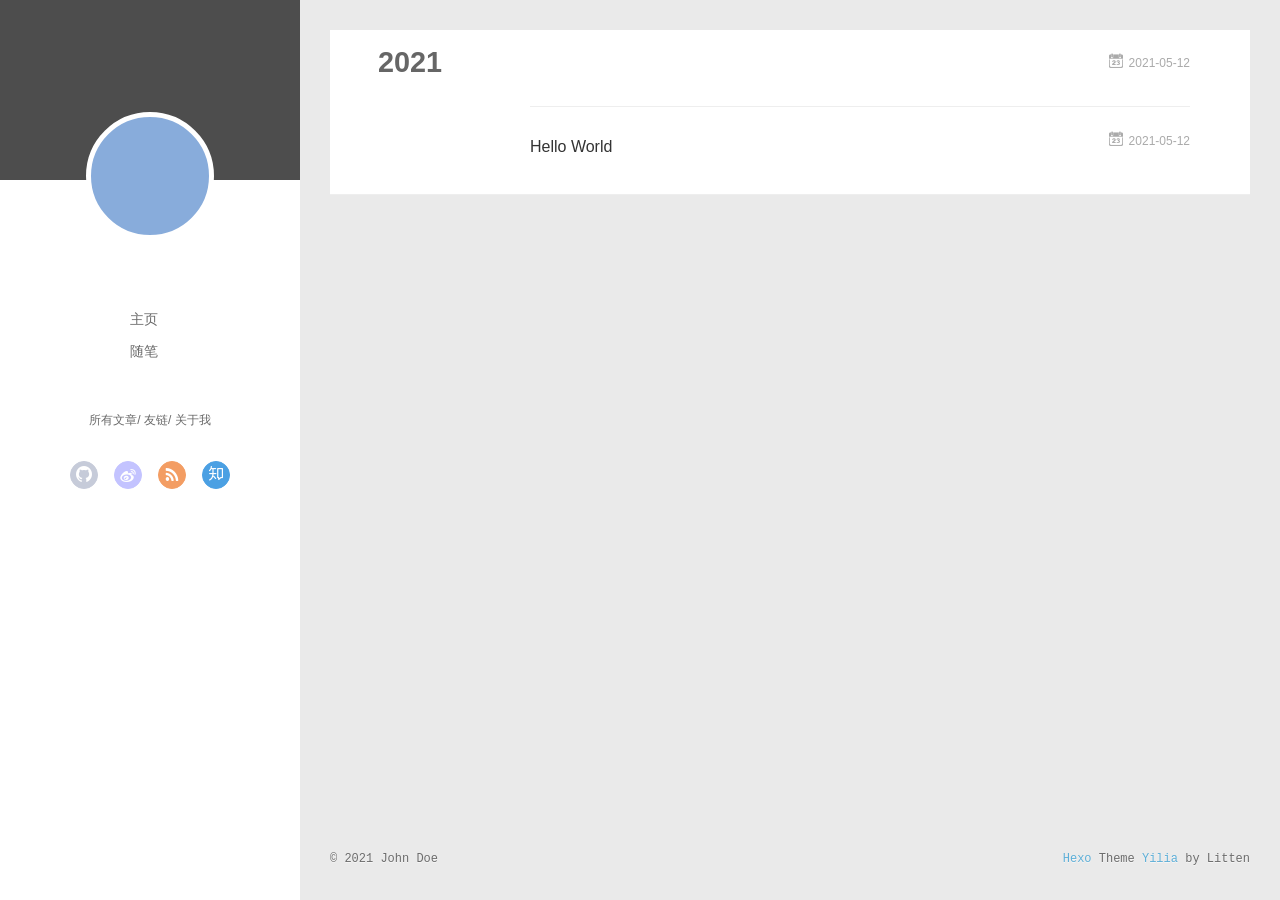
==== archives/index.html @ 6884f6a8 "Site updated: 2021-05-12 21:47:52" ====
<!DOCTYPE html>
<html>
<head>
  <meta charset="utf-8">
  
  <meta name="renderer" content="webkit">
  <meta http-equiv="X-UA-Compatible" content="IE=edge" >
  <link rel="dns-prefetch" href="http://example.com">
  <title>Archives | Hexo</title>
  <meta name="viewport" content="width=device-width, initial-scale=1, maximum-scale=1">
  <meta property="og:type" content="website">
<meta property="og:title" content="Hexo">
<meta property="og:url" content="http://example.com/archives/index.html">
<meta property="og:site_name" content="Hexo">
<meta property="og:locale" content="en_US">
<meta property="article:author" content="John Doe">
<meta name="twitter:card" content="summary">
  
    <link rel="alternative" href="/atom.xml" title="Hexo" type="application/atom+xml">
  
  
    <link rel="icon" href="/favicon.png">
  
  <link rel="stylesheet" type="text/css" href="/./main.0cf68a.css">
  <style type="text/css">
  
    #container.show {
      background: linear-gradient(200deg,#a0cfe4,#e8c37e);
    }
  </style>
  

  

<meta name="generator" content="Hexo 5.4.0"></head>

<body>
  <div id="container" q-class="show:isCtnShow">
    <canvas id="anm-canvas" class="anm-canvas"></canvas>
    <div class="left-col" q-class="show:isShow">
      
<div class="overlay" style="background: #4d4d4d"></div>
<div class="intrude-less">
	<header id="header" class="inner">
		<a href="/" class="profilepic">
			<img src="" class="js-avatar">
		</a>
		<hgroup>
		  <h1 class="header-author"><a href="/"></a></h1>
		</hgroup>
		

		<nav class="header-menu">
			<ul>
			
				<li><a href="/">主页</a></li>
	        
				<li><a href="/tags/%E9%9A%8F%E7%AC%94/">随笔</a></li>
	        
			</ul>
		</nav>
		<nav class="header-smart-menu">
    		
    			
    			<a q-on="click: openSlider(e, 'innerArchive')" href="javascript:void(0)">所有文章</a>
    			
            
    			
    			<a q-on="click: openSlider(e, 'friends')" href="javascript:void(0)">友链</a>
    			
            
    			
    			<a q-on="click: openSlider(e, 'aboutme')" href="javascript:void(0)">关于我</a>
    			
            
		</nav>
		<nav class="header-nav">
			<div class="social">
				
					<a class="github" target="_blank" href="#" title="github"><i class="icon-github"></i></a>
		        
					<a class="weibo" target="_blank" href="#" title="weibo"><i class="icon-weibo"></i></a>
		        
					<a class="rss" target="_blank" href="#" title="rss"><i class="icon-rss"></i></a>
		        
					<a class="zhihu" target="_blank" href="#" title="zhihu"><i class="icon-zhihu"></i></a>
		        
			</div>
		</nav>
	</header>		
</div>

    </div>
    <div class="mid-col" q-class="show:isShow,hide:isShow|isFalse">
      
<nav id="mobile-nav">
  	<div class="overlay js-overlay" style="background: #4d4d4d"></div>
	<div class="btnctn js-mobile-btnctn">
  		<div class="slider-trigger list" q-on="click: openSlider(e)"><i class="icon icon-sort"></i></div>
	</div>
	<div class="intrude-less">
		<header id="header" class="inner">
			<div class="profilepic">
				<img src="" class="js-avatar">
			</div>
			<hgroup>
			  <h1 class="header-author js-header-author"></h1>
			</hgroup>
			
			
			
				
			
				
			
			
			
			<nav class="header-nav">
				<div class="social">
					
						<a class="github" target="_blank" href="#" title="github"><i class="icon-github"></i></a>
			        
						<a class="weibo" target="_blank" href="#" title="weibo"><i class="icon-weibo"></i></a>
			        
						<a class="rss" target="_blank" href="#" title="rss"><i class="icon-rss"></i></a>
			        
						<a class="zhihu" target="_blank" href="#" title="zhihu"><i class="icon-zhihu"></i></a>
			        
				</div>
			</nav>

			<nav class="header-menu js-header-menu">
				<ul style="width: 50%">
				
				
					<li style="width: 50%"><a href="/">主页</a></li>
		        
					<li style="width: 50%"><a href="/tags/%E9%9A%8F%E7%AC%94/">随笔</a></li>
		        
				</ul>
			</nav>
		</header>				
	</div>
	<div class="mobile-mask" style="display:none" q-show="isShow"></div>
</nav>

      <div id="wrapper" class="body-wrap">
        <div class="menu-l">
          <div class="canvas-wrap">
            <canvas data-colors="#eaeaea" data-sectionHeight="100" data-contentId="js-content" id="myCanvas1" class="anm-canvas"></canvas>
          </div>
          <div id="js-content" class="content-ll">
            
  
  
    
    
      
      
      <section class="archives-wrap">
        <div class="archive-year-wrap">
          <a href="/archives/2021" class="archive-year">2021</a>
        </div>
        <div class="archives">
    
    <article class="archive-article archive-type-post">
  <div class="archive-article-inner">
    <header class="archive-article-header">
      	<div class="article-meta">
	      	<a href="/2021/05/12/%E8%80%83%E7%A0%94%E7%BB%8F%E9%AA%8C%E5%88%86%E4%BA%AB/" class="archive-article-date">
  	<time datetime="2021-05-12T12:38:21.630Z" itemprop="datePublished"><i class="icon-calendar icon"></i>2021-05-12</time>
</a>
        </div>
    	 
        <div class="article-info info-on-right">
          
          

        </div>
        <div class="clearfix"></div>
    </header>
  </div>
</article>
  
    
    
    <article class="archive-article archive-type-post">
  <div class="archive-article-inner">
    <header class="archive-article-header">
      	<div class="article-meta">
	      	<a href="/2021/05/12/hello-world/" class="archive-article-date">
  	<time datetime="2021-05-12T10:20:43.196Z" itemprop="datePublished"><i class="icon-calendar icon"></i>2021-05-12</time>
</a>
        </div>
    	 
  
    <h1 itemprop="name">
      <a class="archive-article-title" href="/2021/05/12/hello-world/">Hello World</a>
    </h1>
  

        <div class="article-info info-on-right">
          
          

        </div>
        <div class="clearfix"></div>
    </header>
  </div>
</article>
  
  
    </div></section>
  

    


          </div>
        </div>
      </div>
      <footer id="footer">
  <div class="outer">
    <div id="footer-info">
    	<div class="footer-left">
    		&copy; 2021 John Doe
    	</div>
      	<div class="footer-right">
      		<a href="http://hexo.io/" target="_blank">Hexo</a>  Theme <a href="https://github.com/litten/hexo-theme-yilia" target="_blank">Yilia</a> by Litten
      	</div>
    </div>
  </div>
</footer>
    </div>
    <script>
	var yiliaConfig = {
		mathjax: false,
		isHome: false,
		isPost: false,
		isArchive: true,
		isTag: false,
		isCategory: false,
		open_in_new: false,
		toc_hide_index: true,
		root: "/",
		innerArchive: true,
		showTags: false
	}
</script>

<script>!function(t){function n(e){if(r[e])return r[e].exports;var i=r[e]={exports:{},id:e,loaded:!1};return t[e].call(i.exports,i,i.exports,n),i.loaded=!0,i.exports}var r={};n.m=t,n.c=r,n.p="./",n(0)}([function(t,n,r){r(195),t.exports=r(191)},function(t,n,r){var e=r(3),i=r(52),o=r(27),u=r(28),c=r(53),f="prototype",a=function(t,n,r){var s,l,h,v,p=t&a.F,d=t&a.G,y=t&a.S,g=t&a.P,b=t&a.B,m=d?e:y?e[n]||(e[n]={}):(e[n]||{})[f],x=d?i:i[n]||(i[n]={}),w=x[f]||(x[f]={});d&&(r=n);for(s in r)l=!p&&m&&void 0!==m[s],h=(l?m:r)[s],v=b&&l?c(h,e):g&&"function"==typeof h?c(Function.call,h):h,m&&u(m,s,h,t&a.U),x[s]!=h&&o(x,s,v),g&&w[s]!=h&&(w[s]=h)};e.core=i,a.F=1,a.G=2,a.S=4,a.P=8,a.B=16,a.W=32,a.U=64,a.R=128,t.exports=a},function(t,n,r){var e=r(6);t.exports=function(t){if(!e(t))throw TypeError(t+" is not an object!");return t}},function(t,n){var r=t.exports="undefined"!=typeof window&&window.Math==Math?window:"undefined"!=typeof self&&self.Math==Math?self:Function("return this")();"number"==typeof __g&&(__g=r)},function(t,n){t.exports=function(t){try{return!!t()}catch(t){return!0}}},function(t,n){var r=t.exports="undefined"!=typeof window&&window.Math==Math?window:"undefined"!=typeof self&&self.Math==Math?self:Function("return this")();"number"==typeof __g&&(__g=r)},function(t,n){t.exports=function(t){return"object"==typeof t?null!==t:"function"==typeof t}},function(t,n,r){var e=r(126)("wks"),i=r(76),o=r(3).Symbol,u="function"==typeof o;(t.exports=function(t){return e[t]||(e[t]=u&&o[t]||(u?o:i)("Symbol."+t))}).store=e},function(t,n){var r={}.hasOwnProperty;t.exports=function(t,n){return r.call(t,n)}},function(t,n,r){var e=r(94),i=r(33);t.exports=function(t){return e(i(t))}},function(t,n,r){t.exports=!r(4)(function(){return 7!=Object.defineProperty({},"a",{get:function(){return 7}}).a})},function(t,n,r){var e=r(2),i=r(167),o=r(50),u=Object.defineProperty;n.f=r(10)?Object.defineProperty:function(t,n,r){if(e(t),n=o(n,!0),e(r),i)try{return u(t,n,r)}catch(t){}if("get"in r||"set"in r)throw TypeError("Accessors not supported!");return"value"in r&&(t[n]=r.value),t}},function(t,n,r){t.exports=!r(18)(function(){return 7!=Object.defineProperty({},"a",{get:function(){return 7}}).a})},function(t,n,r){var e=r(14),i=r(22);t.exports=r(12)?function(t,n,r){return e.f(t,n,i(1,r))}:function(t,n,r){return t[n]=r,t}},function(t,n,r){var e=r(20),i=r(58),o=r(42),u=Object.defineProperty;n.f=r(12)?Object.defineProperty:function(t,n,r){if(e(t),n=o(n,!0),e(r),i)try{return u(t,n,r)}catch(t){}if("get"in r||"set"in r)throw TypeError("Accessors not supported!");return"value"in r&&(t[n]=r.value),t}},function(t,n,r){var e=r(40)("wks"),i=r(23),o=r(5).Symbol,u="function"==typeof o;(t.exports=function(t){return e[t]||(e[t]=u&&o[t]||(u?o:i)("Symbol."+t))}).store=e},function(t,n,r){var e=r(67),i=Math.min;t.exports=function(t){return t>0?i(e(t),9007199254740991):0}},function(t,n,r){var e=r(46);t.exports=function(t){return Object(e(t))}},function(t,n){t.exports=function(t){try{return!!t()}catch(t){return!0}}},function(t,n,r){var e=r(63),i=r(34);t.exports=Object.keys||function(t){return e(t,i)}},function(t,n,r){var e=r(21);t.exports=function(t){if(!e(t))throw TypeError(t+" is not an object!");return t}},function(t,n){t.exports=function(t){return"object"==typeof t?null!==t:"function"==typeof t}},function(t,n){t.exports=function(t,n){return{enumerable:!(1&t),configurable:!(2&t),writable:!(4&t),value:n}}},function(t,n){var r=0,e=Math.random();t.exports=function(t){return"Symbol(".concat(void 0===t?"":t,")_",(++r+e).toString(36))}},function(t,n){var r={}.hasOwnProperty;t.exports=function(t,n){return r.call(t,n)}},function(t,n){var r=t.exports={version:"2.4.0"};"number"==typeof __e&&(__e=r)},function(t,n){t.exports=function(t){if("function"!=typeof t)throw TypeError(t+" is not a function!");return t}},function(t,n,r){var e=r(11),i=r(66);t.exports=r(10)?function(t,n,r){return e.f(t,n,i(1,r))}:function(t,n,r){return t[n]=r,t}},function(t,n,r){var e=r(3),i=r(27),o=r(24),u=r(76)("src"),c="toString",f=Function[c],a=(""+f).split(c);r(52).inspectSource=function(t){return f.call(t)},(t.exports=function(t,n,r,c){var f="function"==typeof r;f&&(o(r,"name")||i(r,"name",n)),t[n]!==r&&(f&&(o(r,u)||i(r,u,t[n]?""+t[n]:a.join(String(n)))),t===e?t[n]=r:c?t[n]?t[n]=r:i(t,n,r):(delete t[n],i(t,n,r)))})(Function.prototype,c,function(){return"function"==typeof this&&this[u]||f.call(this)})},function(t,n,r){var e=r(1),i=r(4),o=r(46),u=function(t,n,r,e){var i=String(o(t)),u="<"+n;return""!==r&&(u+=" "+r+'="'+String(e).replace(/"/g,"&quot;")+'"'),u+">"+i+"</"+n+">"};t.exports=function(t,n){var r={};r[t]=n(u),e(e.P+e.F*i(function(){var n=""[t]('"');return n!==n.toLowerCase()||n.split('"').length>3}),"String",r)}},function(t,n,r){var e=r(115),i=r(46);t.exports=function(t){return e(i(t))}},function(t,n,r){var e=r(116),i=r(66),o=r(30),u=r(50),c=r(24),f=r(167),a=Object.getOwnPropertyDescriptor;n.f=r(10)?a:function(t,n){if(t=o(t),n=u(n,!0),f)try{return a(t,n)}catch(t){}if(c(t,n))return i(!e.f.call(t,n),t[n])}},function(t,n,r){var e=r(24),i=r(17),o=r(145)("IE_PROTO"),u=Object.prototype;t.exports=Object.getPrototypeOf||function(t){return t=i(t),e(t,o)?t[o]:"function"==typeof t.constructor&&t instanceof t.constructor?t.constructor.prototype:t instanceof Object?u:null}},function(t,n){t.exports=function(t){if(void 0==t)throw TypeError("Can't call method on  "+t);return t}},function(t,n){t.exports="constructor,hasOwnProperty,isPrototypeOf,propertyIsEnumerable,toLocaleString,toString,valueOf".split(",")},function(t,n){t.exports={}},function(t,n){t.exports=!0},function(t,n){n.f={}.propertyIsEnumerable},function(t,n,r){var e=r(14).f,i=r(8),o=r(15)("toStringTag");t.exports=function(t,n,r){t&&!i(t=r?t:t.prototype,o)&&e(t,o,{configurable:!0,value:n})}},function(t,n,r){var e=r(40)("keys"),i=r(23);t.exports=function(t){return e[t]||(e[t]=i(t))}},function(t,n,r){var e=r(5),i="__core-js_shared__",o=e[i]||(e[i]={});t.exports=function(t){return o[t]||(o[t]={})}},function(t,n){var r=Math.ceil,e=Math.floor;t.exports=function(t){return isNaN(t=+t)?0:(t>0?e:r)(t)}},function(t,n,r){var e=r(21);t.exports=function(t,n){if(!e(t))return t;var r,i;if(n&&"function"==typeof(r=t.toString)&&!e(i=r.call(t)))return i;if("function"==typeof(r=t.valueOf)&&!e(i=r.call(t)))return i;if(!n&&"function"==typeof(r=t.toString)&&!e(i=r.call(t)))return i;throw TypeError("Can't convert object to primitive value")}},function(t,n,r){var e=r(5),i=r(25),o=r(36),u=r(44),c=r(14).f;t.exports=function(t){var n=i.Symbol||(i.Symbol=o?{}:e.Symbol||{});"_"==t.charAt(0)||t in n||c(n,t,{value:u.f(t)})}},function(t,n,r){n.f=r(15)},function(t,n){var r={}.toString;t.exports=function(t){return r.call(t).slice(8,-1)}},function(t,n){t.exports=function(t){if(void 0==t)throw TypeError("Can't call method on  "+t);return t}},function(t,n,r){var e=r(4);t.exports=function(t,n){return!!t&&e(function(){n?t.call(null,function(){},1):t.call(null)})}},function(t,n,r){var e=r(53),i=r(115),o=r(17),u=r(16),c=r(203);t.exports=function(t,n){var r=1==t,f=2==t,a=3==t,s=4==t,l=6==t,h=5==t||l,v=n||c;return function(n,c,p){for(var d,y,g=o(n),b=i(g),m=e(c,p,3),x=u(b.length),w=0,S=r?v(n,x):f?v(n,0):void 0;x>w;w++)if((h||w in b)&&(d=b[w],y=m(d,w,g),t))if(r)S[w]=y;else if(y)switch(t){case 3:return!0;case 5:return d;case 6:return w;case 2:S.push(d)}else if(s)return!1;return l?-1:a||s?s:S}}},function(t,n,r){var e=r(1),i=r(52),o=r(4);t.exports=function(t,n){var r=(i.Object||{})[t]||Object[t],u={};u[t]=n(r),e(e.S+e.F*o(function(){r(1)}),"Object",u)}},function(t,n,r){var e=r(6);t.exports=function(t,n){if(!e(t))return t;var r,i;if(n&&"function"==typeof(r=t.toString)&&!e(i=r.call(t)))return i;if("function"==typeof(r=t.valueOf)&&!e(i=r.call(t)))return i;if(!n&&"function"==typeof(r=t.toString)&&!e(i=r.call(t)))return i;throw TypeError("Can't convert object to primitive value")}},function(t,n,r){var e=r(5),i=r(25),o=r(91),u=r(13),c="prototype",f=function(t,n,r){var a,s,l,h=t&f.F,v=t&f.G,p=t&f.S,d=t&f.P,y=t&f.B,g=t&f.W,b=v?i:i[n]||(i[n]={}),m=b[c],x=v?e:p?e[n]:(e[n]||{})[c];v&&(r=n);for(a in r)(s=!h&&x&&void 0!==x[a])&&a in b||(l=s?x[a]:r[a],b[a]=v&&"function"!=typeof x[a]?r[a]:y&&s?o(l,e):g&&x[a]==l?function(t){var n=function(n,r,e){if(this instanceof t){switch(arguments.length){case 0:return new t;case 1:return new t(n);case 2:return new t(n,r)}return new t(n,r,e)}return t.apply(this,arguments)};return n[c]=t[c],n}(l):d&&"function"==typeof l?o(Function.call,l):l,d&&((b.virtual||(b.virtual={}))[a]=l,t&f.R&&m&&!m[a]&&u(m,a,l)))};f.F=1,f.G=2,f.S=4,f.P=8,f.B=16,f.W=32,f.U=64,f.R=128,t.exports=f},function(t,n){var r=t.exports={version:"2.4.0"};"number"==typeof __e&&(__e=r)},function(t,n,r){var e=r(26);t.exports=function(t,n,r){if(e(t),void 0===n)return t;switch(r){case 1:return function(r){return t.call(n,r)};case 2:return function(r,e){return t.call(n,r,e)};case 3:return function(r,e,i){return t.call(n,r,e,i)}}return function(){return t.apply(n,arguments)}}},function(t,n,r){var e=r(183),i=r(1),o=r(126)("metadata"),u=o.store||(o.store=new(r(186))),c=function(t,n,r){var i=u.get(t);if(!i){if(!r)return;u.set(t,i=new e)}var o=i.get(n);if(!o){if(!r)return;i.set(n,o=new e)}return o},f=function(t,n,r){var e=c(n,r,!1);return void 0!==e&&e.has(t)},a=function(t,n,r){var e=c(n,r,!1);return void 0===e?void 0:e.get(t)},s=function(t,n,r,e){c(r,e,!0).set(t,n)},l=function(t,n){var r=c(t,n,!1),e=[];return r&&r.forEach(function(t,n){e.push(n)}),e},h=function(t){return void 0===t||"symbol"==typeof t?t:String(t)},v=function(t){i(i.S,"Reflect",t)};t.exports={store:u,map:c,has:f,get:a,set:s,keys:l,key:h,exp:v}},function(t,n,r){"use strict";if(r(10)){var e=r(69),i=r(3),o=r(4),u=r(1),c=r(127),f=r(152),a=r(53),s=r(68),l=r(66),h=r(27),v=r(73),p=r(67),d=r(16),y=r(75),g=r(50),b=r(24),m=r(180),x=r(114),w=r(6),S=r(17),_=r(137),O=r(70),E=r(32),P=r(71).f,j=r(154),F=r(76),M=r(7),A=r(48),N=r(117),T=r(146),I=r(155),k=r(80),L=r(123),R=r(74),C=r(130),D=r(160),U=r(11),W=r(31),G=U.f,B=W.f,V=i.RangeError,z=i.TypeError,q=i.Uint8Array,K="ArrayBuffer",J="Shared"+K,Y="BYTES_PER_ELEMENT",H="prototype",$=Array[H],X=f.ArrayBuffer,Q=f.DataView,Z=A(0),tt=A(2),nt=A(3),rt=A(4),et=A(5),it=A(6),ot=N(!0),ut=N(!1),ct=I.values,ft=I.keys,at=I.entries,st=$.lastIndexOf,lt=$.reduce,ht=$.reduceRight,vt=$.join,pt=$.sort,dt=$.slice,yt=$.toString,gt=$.toLocaleString,bt=M("iterator"),mt=M("toStringTag"),xt=F("typed_constructor"),wt=F("def_constructor"),St=c.CONSTR,_t=c.TYPED,Ot=c.VIEW,Et="Wrong length!",Pt=A(1,function(t,n){return Tt(T(t,t[wt]),n)}),jt=o(function(){return 1===new q(new Uint16Array([1]).buffer)[0]}),Ft=!!q&&!!q[H].set&&o(function(){new q(1).set({})}),Mt=function(t,n){if(void 0===t)throw z(Et);var r=+t,e=d(t);if(n&&!m(r,e))throw V(Et);return e},At=function(t,n){var r=p(t);if(r<0||r%n)throw V("Wrong offset!");return r},Nt=function(t){if(w(t)&&_t in t)return t;throw z(t+" is not a typed array!")},Tt=function(t,n){if(!(w(t)&&xt in t))throw z("It is not a typed array constructor!");return new t(n)},It=function(t,n){return kt(T(t,t[wt]),n)},kt=function(t,n){for(var r=0,e=n.length,i=Tt(t,e);e>r;)i[r]=n[r++];return i},Lt=function(t,n,r){G(t,n,{get:function(){return this._d[r]}})},Rt=function(t){var n,r,e,i,o,u,c=S(t),f=arguments.length,s=f>1?arguments[1]:void 0,l=void 0!==s,h=j(c);if(void 0!=h&&!_(h)){for(u=h.call(c),e=[],n=0;!(o=u.next()).done;n++)e.push(o.value);c=e}for(l&&f>2&&(s=a(s,arguments[2],2)),n=0,r=d(c.length),i=Tt(this,r);r>n;n++)i[n]=l?s(c[n],n):c[n];return i},Ct=function(){for(var t=0,n=arguments.length,r=Tt(this,n);n>t;)r[t]=arguments[t++];return r},Dt=!!q&&o(function(){gt.call(new q(1))}),Ut=function(){return gt.apply(Dt?dt.call(Nt(this)):Nt(this),arguments)},Wt={copyWithin:function(t,n){return D.call(Nt(this),t,n,arguments.length>2?arguments[2]:void 0)},every:function(t){return rt(Nt(this),t,arguments.length>1?arguments[1]:void 0)},fill:function(t){return C.apply(Nt(this),arguments)},filter:function(t){return It(this,tt(Nt(this),t,arguments.length>1?arguments[1]:void 0))},find:function(t){return et(Nt(this),t,arguments.length>1?arguments[1]:void 0)},findIndex:function(t){return it(Nt(this),t,arguments.length>1?arguments[1]:void 0)},forEach:function(t){Z(Nt(this),t,arguments.length>1?arguments[1]:void 0)},indexOf:function(t){return ut(Nt(this),t,arguments.length>1?arguments[1]:void 0)},includes:function(t){return ot(Nt(this),t,arguments.length>1?arguments[1]:void 0)},join:function(t){return vt.apply(Nt(this),arguments)},lastIndexOf:function(t){return st.apply(Nt(this),arguments)},map:function(t){return Pt(Nt(this),t,arguments.length>1?arguments[1]:void 0)},reduce:function(t){return lt.apply(Nt(this),arguments)},reduceRight:function(t){return ht.apply(Nt(this),arguments)},reverse:function(){for(var t,n=this,r=Nt(n).length,e=Math.floor(r/2),i=0;i<e;)t=n[i],n[i++]=n[--r],n[r]=t;return n},some:function(t){return nt(Nt(this),t,arguments.length>1?arguments[1]:void 0)},sort:function(t){return pt.call(Nt(this),t)},subarray:function(t,n){var r=Nt(this),e=r.length,i=y(t,e);return new(T(r,r[wt]))(r.buffer,r.byteOffset+i*r.BYTES_PER_ELEMENT,d((void 0===n?e:y(n,e))-i))}},Gt=function(t,n){return It(this,dt.call(Nt(this),t,n))},Bt=function(t){Nt(this);var n=At(arguments[1],1),r=this.length,e=S(t),i=d(e.length),o=0;if(i+n>r)throw V(Et);for(;o<i;)this[n+o]=e[o++]},Vt={entries:function(){return at.call(Nt(this))},keys:function(){return ft.call(Nt(this))},values:function(){return ct.call(Nt(this))}},zt=function(t,n){return w(t)&&t[_t]&&"symbol"!=typeof n&&n in t&&String(+n)==String(n)},qt=function(t,n){return zt(t,n=g(n,!0))?l(2,t[n]):B(t,n)},Kt=function(t,n,r){return!(zt(t,n=g(n,!0))&&w(r)&&b(r,"value"))||b(r,"get")||b(r,"set")||r.configurable||b(r,"writable")&&!r.writable||b(r,"enumerable")&&!r.enumerable?G(t,n,r):(t[n]=r.value,t)};St||(W.f=qt,U.f=Kt),u(u.S+u.F*!St,"Object",{getOwnPropertyDescriptor:qt,defineProperty:Kt}),o(function(){yt.call({})})&&(yt=gt=function(){return vt.call(this)});var Jt=v({},Wt);v(Jt,Vt),h(Jt,bt,Vt.values),v(Jt,{slice:Gt,set:Bt,constructor:function(){},toString:yt,toLocaleString:Ut}),Lt(Jt,"buffer","b"),Lt(Jt,"byteOffset","o"),Lt(Jt,"byteLength","l"),Lt(Jt,"length","e"),G(Jt,mt,{get:function(){return this[_t]}}),t.exports=function(t,n,r,f){f=!!f;var a=t+(f?"Clamped":"")+"Array",l="Uint8Array"!=a,v="get"+t,p="set"+t,y=i[a],g=y||{},b=y&&E(y),m=!y||!c.ABV,S={},_=y&&y[H],j=function(t,r){var e=t._d;return e.v[v](r*n+e.o,jt)},F=function(t,r,e){var i=t._d;f&&(e=(e=Math.round(e))<0?0:e>255?255:255&e),i.v[p](r*n+i.o,e,jt)},M=function(t,n){G(t,n,{get:function(){return j(this,n)},set:function(t){return F(this,n,t)},enumerable:!0})};m?(y=r(function(t,r,e,i){s(t,y,a,"_d");var o,u,c,f,l=0,v=0;if(w(r)){if(!(r instanceof X||(f=x(r))==K||f==J))return _t in r?kt(y,r):Rt.call(y,r);o=r,v=At(e,n);var p=r.byteLength;if(void 0===i){if(p%n)throw V(Et);if((u=p-v)<0)throw V(Et)}else if((u=d(i)*n)+v>p)throw V(Et);c=u/n}else c=Mt(r,!0),u=c*n,o=new X(u);for(h(t,"_d",{b:o,o:v,l:u,e:c,v:new Q(o)});l<c;)M(t,l++)}),_=y[H]=O(Jt),h(_,"constructor",y)):L(function(t){new y(null),new y(t)},!0)||(y=r(function(t,r,e,i){s(t,y,a);var o;return w(r)?r instanceof X||(o=x(r))==K||o==J?void 0!==i?new g(r,At(e,n),i):void 0!==e?new g(r,At(e,n)):new g(r):_t in r?kt(y,r):Rt.call(y,r):new g(Mt(r,l))}),Z(b!==Function.prototype?P(g).concat(P(b)):P(g),function(t){t in y||h(y,t,g[t])}),y[H]=_,e||(_.constructor=y));var A=_[bt],N=!!A&&("values"==A.name||void 0==A.name),T=Vt.values;h(y,xt,!0),h(_,_t,a),h(_,Ot,!0),h(_,wt,y),(f?new y(1)[mt]==a:mt in _)||G(_,mt,{get:function(){return a}}),S[a]=y,u(u.G+u.W+u.F*(y!=g),S),u(u.S,a,{BYTES_PER_ELEMENT:n,from:Rt,of:Ct}),Y in _||h(_,Y,n),u(u.P,a,Wt),R(a),u(u.P+u.F*Ft,a,{set:Bt}),u(u.P+u.F*!N,a,Vt),u(u.P+u.F*(_.toString!=yt),a,{toString:yt}),u(u.P+u.F*o(function(){new y(1).slice()}),a,{slice:Gt}),u(u.P+u.F*(o(function(){return[1,2].toLocaleString()!=new y([1,2]).toLocaleString()})||!o(function(){_.toLocaleString.call([1,2])})),a,{toLocaleString:Ut}),k[a]=N?A:T,e||N||h(_,bt,T)}}else t.exports=function(){}},function(t,n){var r={}.toString;t.exports=function(t){return r.call(t).slice(8,-1)}},function(t,n,r){var e=r(21),i=r(5).document,o=e(i)&&e(i.createElement);t.exports=function(t){return o?i.createElement(t):{}}},function(t,n,r){t.exports=!r(12)&&!r(18)(function(){return 7!=Object.defineProperty(r(57)("div"),"a",{get:function(){return 7}}).a})},function(t,n,r){"use strict";var e=r(36),i=r(51),o=r(64),u=r(13),c=r(8),f=r(35),a=r(96),s=r(38),l=r(103),h=r(15)("iterator"),v=!([].keys&&"next"in[].keys()),p="keys",d="values",y=function(){return this};t.exports=function(t,n,r,g,b,m,x){a(r,n,g);var w,S,_,O=function(t){if(!v&&t in F)return F[t];switch(t){case p:case d:return function(){return new r(this,t)}}return function(){return new r(this,t)}},E=n+" Iterator",P=b==d,j=!1,F=t.prototype,M=F[h]||F["@@iterator"]||b&&F[b],A=M||O(b),N=b?P?O("entries"):A:void 0,T="Array"==n?F.entries||M:M;if(T&&(_=l(T.call(new t)))!==Object.prototype&&(s(_,E,!0),e||c(_,h)||u(_,h,y)),P&&M&&M.name!==d&&(j=!0,A=function(){return M.call(this)}),e&&!x||!v&&!j&&F[h]||u(F,h,A),f[n]=A,f[E]=y,b)if(w={values:P?A:O(d),keys:m?A:O(p),entries:N},x)for(S in w)S in F||o(F,S,w[S]);else i(i.P+i.F*(v||j),n,w);return w}},function(t,n,r){var e=r(20),i=r(100),o=r(34),u=r(39)("IE_PROTO"),c=function(){},f="prototype",a=function(){var t,n=r(57)("iframe"),e=o.length;for(n.style.display="none",r(93).appendChild(n),n.src="javascript:",t=n.contentWindow.document,t.open(),t.write("<script>document.F=Object<\/script>"),t.close(),a=t.F;e--;)delete a[f][o[e]];return a()};t.exports=Object.create||function(t,n){var r;return null!==t?(c[f]=e(t),r=new c,c[f]=null,r[u]=t):r=a(),void 0===n?r:i(r,n)}},function(t,n,r){var e=r(63),i=r(34).concat("length","prototype");n.f=Object.getOwnPropertyNames||function(t){return e(t,i)}},function(t,n){n.f=Object.getOwnPropertySymbols},function(t,n,r){var e=r(8),i=r(9),o=r(90)(!1),u=r(39)("IE_PROTO");t.exports=function(t,n){var r,c=i(t),f=0,a=[];for(r in c)r!=u&&e(c,r)&&a.push(r);for(;n.length>f;)e(c,r=n[f++])&&(~o(a,r)||a.push(r));return a}},function(t,n,r){t.exports=r(13)},function(t,n,r){var e=r(76)("meta"),i=r(6),o=r(24),u=r(11).f,c=0,f=Object.isExtensible||function(){return!0},a=!r(4)(function(){return f(Object.preventExtensions({}))}),s=function(t){u(t,e,{value:{i:"O"+ ++c,w:{}}})},l=function(t,n){if(!i(t))return"symbol"==typeof t?t:("string"==typeof t?"S":"P")+t;if(!o(t,e)){if(!f(t))return"F";if(!n)return"E";s(t)}return t[e].i},h=function(t,n){if(!o(t,e)){if(!f(t))return!0;if(!n)return!1;s(t)}return t[e].w},v=function(t){return a&&p.NEED&&f(t)&&!o(t,e)&&s(t),t},p=t.exports={KEY:e,NEED:!1,fastKey:l,getWeak:h,onFreeze:v}},function(t,n){t.exports=function(t,n){return{enumerable:!(1&t),configurable:!(2&t),writable:!(4&t),value:n}}},function(t,n){var r=Math.ceil,e=Math.floor;t.exports=function(t){return isNaN(t=+t)?0:(t>0?e:r)(t)}},function(t,n){t.exports=function(t,n,r,e){if(!(t instanceof n)||void 0!==e&&e in t)throw TypeError(r+": incorrect invocation!");return t}},function(t,n){t.exports=!1},function(t,n,r){var e=r(2),i=r(173),o=r(133),u=r(145)("IE_PROTO"),c=function(){},f="prototype",a=function(){var t,n=r(132)("iframe"),e=o.length;for(n.style.display="none",r(135).appendChild(n),n.src="javascript:",t=n.contentWindow.document,t.open(),t.write("<script>document.F=Object<\/script>"),t.close(),a=t.F;e--;)delete a[f][o[e]];return a()};t.exports=Object.create||function(t,n){var r;return null!==t?(c[f]=e(t),r=new c,c[f]=null,r[u]=t):r=a(),void 0===n?r:i(r,n)}},function(t,n,r){var e=r(175),i=r(133).concat("length","prototype");n.f=Object.getOwnPropertyNames||function(t){return e(t,i)}},function(t,n,r){var e=r(175),i=r(133);t.exports=Object.keys||function(t){return e(t,i)}},function(t,n,r){var e=r(28);t.exports=function(t,n,r){for(var i in n)e(t,i,n[i],r);return t}},function(t,n,r){"use strict";var e=r(3),i=r(11),o=r(10),u=r(7)("species");t.exports=function(t){var n=e[t];o&&n&&!n[u]&&i.f(n,u,{configurable:!0,get:function(){return this}})}},function(t,n,r){var e=r(67),i=Math.max,o=Math.min;t.exports=function(t,n){return t=e(t),t<0?i(t+n,0):o(t,n)}},function(t,n){var r=0,e=Math.random();t.exports=function(t){return"Symbol(".concat(void 0===t?"":t,")_",(++r+e).toString(36))}},function(t,n,r){var e=r(33);t.exports=function(t){return Object(e(t))}},function(t,n,r){var e=r(7)("unscopables"),i=Array.prototype;void 0==i[e]&&r(27)(i,e,{}),t.exports=function(t){i[e][t]=!0}},function(t,n,r){var e=r(53),i=r(169),o=r(137),u=r(2),c=r(16),f=r(154),a={},s={},n=t.exports=function(t,n,r,l,h){var v,p,d,y,g=h?function(){return t}:f(t),b=e(r,l,n?2:1),m=0;if("function"!=typeof g)throw TypeError(t+" is not iterable!");if(o(g)){for(v=c(t.length);v>m;m++)if((y=n?b(u(p=t[m])[0],p[1]):b(t[m]))===a||y===s)return y}else for(d=g.call(t);!(p=d.next()).done;)if((y=i(d,b,p.value,n))===a||y===s)return y};n.BREAK=a,n.RETURN=s},function(t,n){t.exports={}},function(t,n,r){var e=r(11).f,i=r(24),o=r(7)("toStringTag");t.exports=function(t,n,r){t&&!i(t=r?t:t.prototype,o)&&e(t,o,{configurable:!0,value:n})}},function(t,n,r){var e=r(1),i=r(46),o=r(4),u=r(150),c="["+u+"]",f="​",a=RegExp("^"+c+c+"*"),s=RegExp(c+c+"*$"),l=function(t,n,r){var i={},c=o(function(){return!!u[t]()||f[t]()!=f}),a=i[t]=c?n(h):u[t];r&&(i[r]=a),e(e.P+e.F*c,"String",i)},h=l.trim=function(t,n){return t=String(i(t)),1&n&&(t=t.replace(a,"")),2&n&&(t=t.replace(s,"")),t};t.exports=l},function(t,n,r){t.exports={default:r(86),__esModule:!0}},function(t,n,r){t.exports={default:r(87),__esModule:!0}},function(t,n,r){"use strict";function e(t){return t&&t.__esModule?t:{default:t}}n.__esModule=!0;var i=r(84),o=e(i),u=r(83),c=e(u),f="function"==typeof c.default&&"symbol"==typeof o.default?function(t){return typeof t}:function(t){return t&&"function"==typeof c.default&&t.constructor===c.default&&t!==c.default.prototype?"symbol":typeof t};n.default="function"==typeof c.default&&"symbol"===f(o.default)?function(t){return void 0===t?"undefined":f(t)}:function(t){return t&&"function"==typeof c.default&&t.constructor===c.default&&t!==c.default.prototype?"symbol":void 0===t?"undefined":f(t)}},function(t,n,r){r(110),r(108),r(111),r(112),t.exports=r(25).Symbol},function(t,n,r){r(109),r(113),t.exports=r(44).f("iterator")},function(t,n){t.exports=function(t){if("function"!=typeof t)throw TypeError(t+" is not a function!");return t}},function(t,n){t.exports=function(){}},function(t,n,r){var e=r(9),i=r(106),o=r(105);t.exports=function(t){return function(n,r,u){var c,f=e(n),a=i(f.length),s=o(u,a);if(t&&r!=r){for(;a>s;)if((c=f[s++])!=c)return!0}else for(;a>s;s++)if((t||s in f)&&f[s]===r)return t||s||0;return!t&&-1}}},function(t,n,r){var e=r(88);t.exports=function(t,n,r){if(e(t),void 0===n)return t;switch(r){case 1:return function(r){return t.call(n,r)};case 2:return function(r,e){return t.call(n,r,e)};case 3:return function(r,e,i){return t.call(n,r,e,i)}}return function(){return t.apply(n,arguments)}}},function(t,n,r){var e=r(19),i=r(62),o=r(37);t.exports=function(t){var n=e(t),r=i.f;if(r)for(var u,c=r(t),f=o.f,a=0;c.length>a;)f.call(t,u=c[a++])&&n.push(u);return n}},function(t,n,r){t.exports=r(5).document&&document.documentElement},function(t,n,r){var e=r(56);t.exports=Object("z").propertyIsEnumerable(0)?Object:function(t){return"String"==e(t)?t.split(""):Object(t)}},function(t,n,r){var e=r(56);t.exports=Array.isArray||function(t){return"Array"==e(t)}},function(t,n,r){"use strict";var e=r(60),i=r(22),o=r(38),u={};r(13)(u,r(15)("iterator"),function(){return this}),t.exports=function(t,n,r){t.prototype=e(u,{next:i(1,r)}),o(t,n+" Iterator")}},function(t,n){t.exports=function(t,n){return{value:n,done:!!t}}},function(t,n,r){var e=r(19),i=r(9);t.exports=function(t,n){for(var r,o=i(t),u=e(o),c=u.length,f=0;c>f;)if(o[r=u[f++]]===n)return r}},function(t,n,r){var e=r(23)("meta"),i=r(21),o=r(8),u=r(14).f,c=0,f=Object.isExtensible||function(){return!0},a=!r(18)(function(){return f(Object.preventExtensions({}))}),s=function(t){u(t,e,{value:{i:"O"+ ++c,w:{}}})},l=function(t,n){if(!i(t))return"symbol"==typeof t?t:("string"==typeof t?"S":"P")+t;if(!o(t,e)){if(!f(t))return"F";if(!n)return"E";s(t)}return t[e].i},h=function(t,n){if(!o(t,e)){if(!f(t))return!0;if(!n)return!1;s(t)}return t[e].w},v=function(t){return a&&p.NEED&&f(t)&&!o(t,e)&&s(t),t},p=t.exports={KEY:e,NEED:!1,fastKey:l,getWeak:h,onFreeze:v}},function(t,n,r){var e=r(14),i=r(20),o=r(19);t.exports=r(12)?Object.defineProperties:function(t,n){i(t);for(var r,u=o(n),c=u.length,f=0;c>f;)e.f(t,r=u[f++],n[r]);return t}},function(t,n,r){var e=r(37),i=r(22),o=r(9),u=r(42),c=r(8),f=r(58),a=Object.getOwnPropertyDescriptor;n.f=r(12)?a:function(t,n){if(t=o(t),n=u(n,!0),f)try{return a(t,n)}catch(t){}if(c(t,n))return i(!e.f.call(t,n),t[n])}},function(t,n,r){var e=r(9),i=r(61).f,o={}.toString,u="object"==typeof window&&window&&Object.getOwnPropertyNames?Object.getOwnPropertyNames(window):[],c=function(t){try{return i(t)}catch(t){return u.slice()}};t.exports.f=function(t){return u&&"[object Window]"==o.call(t)?c(t):i(e(t))}},function(t,n,r){var e=r(8),i=r(77),o=r(39)("IE_PROTO"),u=Object.prototype;t.exports=Object.getPrototypeOf||function(t){return t=i(t),e(t,o)?t[o]:"function"==typeof t.constructor&&t instanceof t.constructor?t.constructor.prototype:t instanceof Object?u:null}},function(t,n,r){var e=r(41),i=r(33);t.exports=function(t){return function(n,r){var o,u,c=String(i(n)),f=e(r),a=c.length;return f<0||f>=a?t?"":void 0:(o=c.charCodeAt(f),o<55296||o>56319||f+1===a||(u=c.charCodeAt(f+1))<56320||u>57343?t?c.charAt(f):o:t?c.slice(f,f+2):u-56320+(o-55296<<10)+65536)}}},function(t,n,r){var e=r(41),i=Math.max,o=Math.min;t.exports=function(t,n){return t=e(t),t<0?i(t+n,0):o(t,n)}},function(t,n,r){var e=r(41),i=Math.min;t.exports=function(t){return t>0?i(e(t),9007199254740991):0}},function(t,n,r){"use strict";var e=r(89),i=r(97),o=r(35),u=r(9);t.exports=r(59)(Array,"Array",function(t,n){this._t=u(t),this._i=0,this._k=n},function(){var t=this._t,n=this._k,r=this._i++;return!t||r>=t.length?(this._t=void 0,i(1)):"keys"==n?i(0,r):"values"==n?i(0,t[r]):i(0,[r,t[r]])},"values"),o.Arguments=o.Array,e("keys"),e("values"),e("entries")},function(t,n){},function(t,n,r){"use strict";var e=r(104)(!0);r(59)(String,"String",function(t){this._t=String(t),this._i=0},function(){var t,n=this._t,r=this._i;return r>=n.length?{value:void 0,done:!0}:(t=e(n,r),this._i+=t.length,{value:t,done:!1})})},function(t,n,r){"use strict";var e=r(5),i=r(8),o=r(12),u=r(51),c=r(64),f=r(99).KEY,a=r(18),s=r(40),l=r(38),h=r(23),v=r(15),p=r(44),d=r(43),y=r(98),g=r(92),b=r(95),m=r(20),x=r(9),w=r(42),S=r(22),_=r(60),O=r(102),E=r(101),P=r(14),j=r(19),F=E.f,M=P.f,A=O.f,N=e.Symbol,T=e.JSON,I=T&&T.stringify,k="prototype",L=v("_hidden"),R=v("toPrimitive"),C={}.propertyIsEnumerable,D=s("symbol-registry"),U=s("symbols"),W=s("op-symbols"),G=Object[k],B="function"==typeof N,V=e.QObject,z=!V||!V[k]||!V[k].findChild,q=o&&a(function(){return 7!=_(M({},"a",{get:function(){return M(this,"a",{value:7}).a}})).a})?function(t,n,r){var e=F(G,n);e&&delete G[n],M(t,n,r),e&&t!==G&&M(G,n,e)}:M,K=function(t){var n=U[t]=_(N[k]);return n._k=t,n},J=B&&"symbol"==typeof N.iterator?function(t){return"symbol"==typeof t}:function(t){return t instanceof N},Y=function(t,n,r){return t===G&&Y(W,n,r),m(t),n=w(n,!0),m(r),i(U,n)?(r.enumerable?(i(t,L)&&t[L][n]&&(t[L][n]=!1),r=_(r,{enumerable:S(0,!1)})):(i(t,L)||M(t,L,S(1,{})),t[L][n]=!0),q(t,n,r)):M(t,n,r)},H=function(t,n){m(t);for(var r,e=g(n=x(n)),i=0,o=e.length;o>i;)Y(t,r=e[i++],n[r]);return t},$=function(t,n){return void 0===n?_(t):H(_(t),n)},X=function(t){var n=C.call(this,t=w(t,!0));return!(this===G&&i(U,t)&&!i(W,t))&&(!(n||!i(this,t)||!i(U,t)||i(this,L)&&this[L][t])||n)},Q=function(t,n){if(t=x(t),n=w(n,!0),t!==G||!i(U,n)||i(W,n)){var r=F(t,n);return!r||!i(U,n)||i(t,L)&&t[L][n]||(r.enumerable=!0),r}},Z=function(t){for(var n,r=A(x(t)),e=[],o=0;r.length>o;)i(U,n=r[o++])||n==L||n==f||e.push(n);return e},tt=function(t){for(var n,r=t===G,e=A(r?W:x(t)),o=[],u=0;e.length>u;)!i(U,n=e[u++])||r&&!i(G,n)||o.push(U[n]);return o};B||(N=function(){if(this instanceof N)throw TypeError("Symbol is not a constructor!");var t=h(arguments.length>0?arguments[0]:void 0),n=function(r){this===G&&n.call(W,r),i(this,L)&&i(this[L],t)&&(this[L][t]=!1),q(this,t,S(1,r))};return o&&z&&q(G,t,{configurable:!0,set:n}),K(t)},c(N[k],"toString",function(){return this._k}),E.f=Q,P.f=Y,r(61).f=O.f=Z,r(37).f=X,r(62).f=tt,o&&!r(36)&&c(G,"propertyIsEnumerable",X,!0),p.f=function(t){return K(v(t))}),u(u.G+u.W+u.F*!B,{Symbol:N});for(var nt="hasInstance,isConcatSpreadable,iterator,match,replace,search,species,split,toPrimitive,toStringTag,unscopables".split(","),rt=0;nt.length>rt;)v(nt[rt++]);for(var nt=j(v.store),rt=0;nt.length>rt;)d(nt[rt++]);u(u.S+u.F*!B,"Symbol",{for:function(t){return i(D,t+="")?D[t]:D[t]=N(t)},keyFor:function(t){if(J(t))return y(D,t);throw TypeError(t+" is not a symbol!")},useSetter:function(){z=!0},useSimple:function(){z=!1}}),u(u.S+u.F*!B,"Object",{create:$,defineProperty:Y,defineProperties:H,getOwnPropertyDescriptor:Q,getOwnPropertyNames:Z,getOwnPropertySymbols:tt}),T&&u(u.S+u.F*(!B||a(function(){var t=N();return"[null]"!=I([t])||"{}"!=I({a:t})||"{}"!=I(Object(t))})),"JSON",{stringify:function(t){if(void 0!==t&&!J(t)){for(var n,r,e=[t],i=1;arguments.length>i;)e.push(arguments[i++]);return n=e[1],"function"==typeof n&&(r=n),!r&&b(n)||(n=function(t,n){if(r&&(n=r.call(this,t,n)),!J(n))return n}),e[1]=n,I.apply(T,e)}}}),N[k][R]||r(13)(N[k],R,N[k].valueOf),l(N,"Symbol"),l(Math,"Math",!0),l(e.JSON,"JSON",!0)},function(t,n,r){r(43)("asyncIterator")},function(t,n,r){r(43)("observable")},function(t,n,r){r(107);for(var e=r(5),i=r(13),o=r(35),u=r(15)("toStringTag"),c=["NodeList","DOMTokenList","MediaList","StyleSheetList","CSSRuleList"],f=0;f<5;f++){var a=c[f],s=e[a],l=s&&s.prototype;l&&!l[u]&&i(l,u,a),o[a]=o.Array}},function(t,n,r){var e=r(45),i=r(7)("toStringTag"),o="Arguments"==e(function(){return arguments}()),u=function(t,n){try{return t[n]}catch(t){}};t.exports=function(t){var n,r,c;return void 0===t?"Undefined":null===t?"Null":"string"==typeof(r=u(n=Object(t),i))?r:o?e(n):"Object"==(c=e(n))&&"function"==typeof n.callee?"Arguments":c}},function(t,n,r){var e=r(45);t.exports=Object("z").propertyIsEnumerable(0)?Object:function(t){return"String"==e(t)?t.split(""):Object(t)}},function(t,n){n.f={}.propertyIsEnumerable},function(t,n,r){var e=r(30),i=r(16),o=r(75);t.exports=function(t){return function(n,r,u){var c,f=e(n),a=i(f.length),s=o(u,a);if(t&&r!=r){for(;a>s;)if((c=f[s++])!=c)return!0}else for(;a>s;s++)if((t||s in f)&&f[s]===r)return t||s||0;return!t&&-1}}},function(t,n,r){"use strict";var e=r(3),i=r(1),o=r(28),u=r(73),c=r(65),f=r(79),a=r(68),s=r(6),l=r(4),h=r(123),v=r(81),p=r(136);t.exports=function(t,n,r,d,y,g){var b=e[t],m=b,x=y?"set":"add",w=m&&m.prototype,S={},_=function(t){var n=w[t];o(w,t,"delete"==t?function(t){return!(g&&!s(t))&&n.call(this,0===t?0:t)}:"has"==t?function(t){return!(g&&!s(t))&&n.call(this,0===t?0:t)}:"get"==t?function(t){return g&&!s(t)?void 0:n.call(this,0===t?0:t)}:"add"==t?function(t){return n.call(this,0===t?0:t),this}:function(t,r){return n.call(this,0===t?0:t,r),this})};if("function"==typeof m&&(g||w.forEach&&!l(function(){(new m).entries().next()}))){var O=new m,E=O[x](g?{}:-0,1)!=O,P=l(function(){O.has(1)}),j=h(function(t){new m(t)}),F=!g&&l(function(){for(var t=new m,n=5;n--;)t[x](n,n);return!t.has(-0)});j||(m=n(function(n,r){a(n,m,t);var e=p(new b,n,m);return void 0!=r&&f(r,y,e[x],e),e}),m.prototype=w,w.constructor=m),(P||F)&&(_("delete"),_("has"),y&&_("get")),(F||E)&&_(x),g&&w.clear&&delete w.clear}else m=d.getConstructor(n,t,y,x),u(m.prototype,r),c.NEED=!0;return v(m,t),S[t]=m,i(i.G+i.W+i.F*(m!=b),S),g||d.setStrong(m,t,y),m}},function(t,n,r){"use strict";var e=r(27),i=r(28),o=r(4),u=r(46),c=r(7);t.exports=function(t,n,r){var f=c(t),a=r(u,f,""[t]),s=a[0],l=a[1];o(function(){var n={};return n[f]=function(){return 7},7!=""[t](n)})&&(i(String.prototype,t,s),e(RegExp.prototype,f,2==n?function(t,n){return l.call(t,this,n)}:function(t){return l.call(t,this)}))}
},function(t,n,r){"use strict";var e=r(2);t.exports=function(){var t=e(this),n="";return t.global&&(n+="g"),t.ignoreCase&&(n+="i"),t.multiline&&(n+="m"),t.unicode&&(n+="u"),t.sticky&&(n+="y"),n}},function(t,n){t.exports=function(t,n,r){var e=void 0===r;switch(n.length){case 0:return e?t():t.call(r);case 1:return e?t(n[0]):t.call(r,n[0]);case 2:return e?t(n[0],n[1]):t.call(r,n[0],n[1]);case 3:return e?t(n[0],n[1],n[2]):t.call(r,n[0],n[1],n[2]);case 4:return e?t(n[0],n[1],n[2],n[3]):t.call(r,n[0],n[1],n[2],n[3])}return t.apply(r,n)}},function(t,n,r){var e=r(6),i=r(45),o=r(7)("match");t.exports=function(t){var n;return e(t)&&(void 0!==(n=t[o])?!!n:"RegExp"==i(t))}},function(t,n,r){var e=r(7)("iterator"),i=!1;try{var o=[7][e]();o.return=function(){i=!0},Array.from(o,function(){throw 2})}catch(t){}t.exports=function(t,n){if(!n&&!i)return!1;var r=!1;try{var o=[7],u=o[e]();u.next=function(){return{done:r=!0}},o[e]=function(){return u},t(o)}catch(t){}return r}},function(t,n,r){t.exports=r(69)||!r(4)(function(){var t=Math.random();__defineSetter__.call(null,t,function(){}),delete r(3)[t]})},function(t,n){n.f=Object.getOwnPropertySymbols},function(t,n,r){var e=r(3),i="__core-js_shared__",o=e[i]||(e[i]={});t.exports=function(t){return o[t]||(o[t]={})}},function(t,n,r){for(var e,i=r(3),o=r(27),u=r(76),c=u("typed_array"),f=u("view"),a=!(!i.ArrayBuffer||!i.DataView),s=a,l=0,h="Int8Array,Uint8Array,Uint8ClampedArray,Int16Array,Uint16Array,Int32Array,Uint32Array,Float32Array,Float64Array".split(",");l<9;)(e=i[h[l++]])?(o(e.prototype,c,!0),o(e.prototype,f,!0)):s=!1;t.exports={ABV:a,CONSTR:s,TYPED:c,VIEW:f}},function(t,n){"use strict";var r={versions:function(){var t=window.navigator.userAgent;return{trident:t.indexOf("Trident")>-1,presto:t.indexOf("Presto")>-1,webKit:t.indexOf("AppleWebKit")>-1,gecko:t.indexOf("Gecko")>-1&&-1==t.indexOf("KHTML"),mobile:!!t.match(/AppleWebKit.*Mobile.*/),ios:!!t.match(/\(i[^;]+;( U;)? CPU.+Mac OS X/),android:t.indexOf("Android")>-1||t.indexOf("Linux")>-1,iPhone:t.indexOf("iPhone")>-1||t.indexOf("Mac")>-1,iPad:t.indexOf("iPad")>-1,webApp:-1==t.indexOf("Safari"),weixin:-1==t.indexOf("MicroMessenger")}}()};t.exports=r},function(t,n,r){"use strict";var e=r(85),i=function(t){return t&&t.__esModule?t:{default:t}}(e),o=function(){function t(t,n,e){return n||e?String.fromCharCode(n||e):r[t]||t}function n(t){return e[t]}var r={"&quot;":'"',"&lt;":"<","&gt;":">","&amp;":"&","&nbsp;":" "},e={};for(var u in r)e[r[u]]=u;return r["&apos;"]="'",e["'"]="&#39;",{encode:function(t){return t?(""+t).replace(/['<> "&]/g,n).replace(/\r?\n/g,"<br/>").replace(/\s/g,"&nbsp;"):""},decode:function(n){return n?(""+n).replace(/<br\s*\/?>/gi,"\n").replace(/&quot;|&lt;|&gt;|&amp;|&nbsp;|&apos;|&#(\d+);|&#(\d+)/g,t).replace(/\u00a0/g," "):""},encodeBase16:function(t){if(!t)return t;t+="";for(var n=[],r=0,e=t.length;e>r;r++)n.push(t.charCodeAt(r).toString(16).toUpperCase());return n.join("")},encodeBase16forJSON:function(t){if(!t)return t;t=t.replace(/[\u4E00-\u9FBF]/gi,function(t){return escape(t).replace("%u","\\u")});for(var n=[],r=0,e=t.length;e>r;r++)n.push(t.charCodeAt(r).toString(16).toUpperCase());return n.join("")},decodeBase16:function(t){if(!t)return t;t+="";for(var n=[],r=0,e=t.length;e>r;r+=2)n.push(String.fromCharCode("0x"+t.slice(r,r+2)));return n.join("")},encodeObject:function(t){if(t instanceof Array)for(var n=0,r=t.length;r>n;n++)t[n]=o.encodeObject(t[n]);else if("object"==(void 0===t?"undefined":(0,i.default)(t)))for(var e in t)t[e]=o.encodeObject(t[e]);else if("string"==typeof t)return o.encode(t);return t},loadScript:function(t){var n=document.createElement("script");document.getElementsByTagName("body")[0].appendChild(n),n.setAttribute("src",t)},addLoadEvent:function(t){var n=window.onload;"function"!=typeof window.onload?window.onload=t:window.onload=function(){n(),t()}}}}();t.exports=o},function(t,n,r){"use strict";var e=r(17),i=r(75),o=r(16);t.exports=function(t){for(var n=e(this),r=o(n.length),u=arguments.length,c=i(u>1?arguments[1]:void 0,r),f=u>2?arguments[2]:void 0,a=void 0===f?r:i(f,r);a>c;)n[c++]=t;return n}},function(t,n,r){"use strict";var e=r(11),i=r(66);t.exports=function(t,n,r){n in t?e.f(t,n,i(0,r)):t[n]=r}},function(t,n,r){var e=r(6),i=r(3).document,o=e(i)&&e(i.createElement);t.exports=function(t){return o?i.createElement(t):{}}},function(t,n){t.exports="constructor,hasOwnProperty,isPrototypeOf,propertyIsEnumerable,toLocaleString,toString,valueOf".split(",")},function(t,n,r){var e=r(7)("match");t.exports=function(t){var n=/./;try{"/./"[t](n)}catch(r){try{return n[e]=!1,!"/./"[t](n)}catch(t){}}return!0}},function(t,n,r){t.exports=r(3).document&&document.documentElement},function(t,n,r){var e=r(6),i=r(144).set;t.exports=function(t,n,r){var o,u=n.constructor;return u!==r&&"function"==typeof u&&(o=u.prototype)!==r.prototype&&e(o)&&i&&i(t,o),t}},function(t,n,r){var e=r(80),i=r(7)("iterator"),o=Array.prototype;t.exports=function(t){return void 0!==t&&(e.Array===t||o[i]===t)}},function(t,n,r){var e=r(45);t.exports=Array.isArray||function(t){return"Array"==e(t)}},function(t,n,r){"use strict";var e=r(70),i=r(66),o=r(81),u={};r(27)(u,r(7)("iterator"),function(){return this}),t.exports=function(t,n,r){t.prototype=e(u,{next:i(1,r)}),o(t,n+" Iterator")}},function(t,n,r){"use strict";var e=r(69),i=r(1),o=r(28),u=r(27),c=r(24),f=r(80),a=r(139),s=r(81),l=r(32),h=r(7)("iterator"),v=!([].keys&&"next"in[].keys()),p="keys",d="values",y=function(){return this};t.exports=function(t,n,r,g,b,m,x){a(r,n,g);var w,S,_,O=function(t){if(!v&&t in F)return F[t];switch(t){case p:case d:return function(){return new r(this,t)}}return function(){return new r(this,t)}},E=n+" Iterator",P=b==d,j=!1,F=t.prototype,M=F[h]||F["@@iterator"]||b&&F[b],A=M||O(b),N=b?P?O("entries"):A:void 0,T="Array"==n?F.entries||M:M;if(T&&(_=l(T.call(new t)))!==Object.prototype&&(s(_,E,!0),e||c(_,h)||u(_,h,y)),P&&M&&M.name!==d&&(j=!0,A=function(){return M.call(this)}),e&&!x||!v&&!j&&F[h]||u(F,h,A),f[n]=A,f[E]=y,b)if(w={values:P?A:O(d),keys:m?A:O(p),entries:N},x)for(S in w)S in F||o(F,S,w[S]);else i(i.P+i.F*(v||j),n,w);return w}},function(t,n){var r=Math.expm1;t.exports=!r||r(10)>22025.465794806718||r(10)<22025.465794806718||-2e-17!=r(-2e-17)?function(t){return 0==(t=+t)?t:t>-1e-6&&t<1e-6?t+t*t/2:Math.exp(t)-1}:r},function(t,n){t.exports=Math.sign||function(t){return 0==(t=+t)||t!=t?t:t<0?-1:1}},function(t,n,r){var e=r(3),i=r(151).set,o=e.MutationObserver||e.WebKitMutationObserver,u=e.process,c=e.Promise,f="process"==r(45)(u);t.exports=function(){var t,n,r,a=function(){var e,i;for(f&&(e=u.domain)&&e.exit();t;){i=t.fn,t=t.next;try{i()}catch(e){throw t?r():n=void 0,e}}n=void 0,e&&e.enter()};if(f)r=function(){u.nextTick(a)};else if(o){var s=!0,l=document.createTextNode("");new o(a).observe(l,{characterData:!0}),r=function(){l.data=s=!s}}else if(c&&c.resolve){var h=c.resolve();r=function(){h.then(a)}}else r=function(){i.call(e,a)};return function(e){var i={fn:e,next:void 0};n&&(n.next=i),t||(t=i,r()),n=i}}},function(t,n,r){var e=r(6),i=r(2),o=function(t,n){if(i(t),!e(n)&&null!==n)throw TypeError(n+": can't set as prototype!")};t.exports={set:Object.setPrototypeOf||("__proto__"in{}?function(t,n,e){try{e=r(53)(Function.call,r(31).f(Object.prototype,"__proto__").set,2),e(t,[]),n=!(t instanceof Array)}catch(t){n=!0}return function(t,r){return o(t,r),n?t.__proto__=r:e(t,r),t}}({},!1):void 0),check:o}},function(t,n,r){var e=r(126)("keys"),i=r(76);t.exports=function(t){return e[t]||(e[t]=i(t))}},function(t,n,r){var e=r(2),i=r(26),o=r(7)("species");t.exports=function(t,n){var r,u=e(t).constructor;return void 0===u||void 0==(r=e(u)[o])?n:i(r)}},function(t,n,r){var e=r(67),i=r(46);t.exports=function(t){return function(n,r){var o,u,c=String(i(n)),f=e(r),a=c.length;return f<0||f>=a?t?"":void 0:(o=c.charCodeAt(f),o<55296||o>56319||f+1===a||(u=c.charCodeAt(f+1))<56320||u>57343?t?c.charAt(f):o:t?c.slice(f,f+2):u-56320+(o-55296<<10)+65536)}}},function(t,n,r){var e=r(122),i=r(46);t.exports=function(t,n,r){if(e(n))throw TypeError("String#"+r+" doesn't accept regex!");return String(i(t))}},function(t,n,r){"use strict";var e=r(67),i=r(46);t.exports=function(t){var n=String(i(this)),r="",o=e(t);if(o<0||o==1/0)throw RangeError("Count can't be negative");for(;o>0;(o>>>=1)&&(n+=n))1&o&&(r+=n);return r}},function(t,n){t.exports="\t\n\v\f\r   ᠎             　\u2028\u2029\ufeff"},function(t,n,r){var e,i,o,u=r(53),c=r(121),f=r(135),a=r(132),s=r(3),l=s.process,h=s.setImmediate,v=s.clearImmediate,p=s.MessageChannel,d=0,y={},g="onreadystatechange",b=function(){var t=+this;if(y.hasOwnProperty(t)){var n=y[t];delete y[t],n()}},m=function(t){b.call(t.data)};h&&v||(h=function(t){for(var n=[],r=1;arguments.length>r;)n.push(arguments[r++]);return y[++d]=function(){c("function"==typeof t?t:Function(t),n)},e(d),d},v=function(t){delete y[t]},"process"==r(45)(l)?e=function(t){l.nextTick(u(b,t,1))}:p?(i=new p,o=i.port2,i.port1.onmessage=m,e=u(o.postMessage,o,1)):s.addEventListener&&"function"==typeof postMessage&&!s.importScripts?(e=function(t){s.postMessage(t+"","*")},s.addEventListener("message",m,!1)):e=g in a("script")?function(t){f.appendChild(a("script"))[g]=function(){f.removeChild(this),b.call(t)}}:function(t){setTimeout(u(b,t,1),0)}),t.exports={set:h,clear:v}},function(t,n,r){"use strict";var e=r(3),i=r(10),o=r(69),u=r(127),c=r(27),f=r(73),a=r(4),s=r(68),l=r(67),h=r(16),v=r(71).f,p=r(11).f,d=r(130),y=r(81),g="ArrayBuffer",b="DataView",m="prototype",x="Wrong length!",w="Wrong index!",S=e[g],_=e[b],O=e.Math,E=e.RangeError,P=e.Infinity,j=S,F=O.abs,M=O.pow,A=O.floor,N=O.log,T=O.LN2,I="buffer",k="byteLength",L="byteOffset",R=i?"_b":I,C=i?"_l":k,D=i?"_o":L,U=function(t,n,r){var e,i,o,u=Array(r),c=8*r-n-1,f=(1<<c)-1,a=f>>1,s=23===n?M(2,-24)-M(2,-77):0,l=0,h=t<0||0===t&&1/t<0?1:0;for(t=F(t),t!=t||t===P?(i=t!=t?1:0,e=f):(e=A(N(t)/T),t*(o=M(2,-e))<1&&(e--,o*=2),t+=e+a>=1?s/o:s*M(2,1-a),t*o>=2&&(e++,o/=2),e+a>=f?(i=0,e=f):e+a>=1?(i=(t*o-1)*M(2,n),e+=a):(i=t*M(2,a-1)*M(2,n),e=0));n>=8;u[l++]=255&i,i/=256,n-=8);for(e=e<<n|i,c+=n;c>0;u[l++]=255&e,e/=256,c-=8);return u[--l]|=128*h,u},W=function(t,n,r){var e,i=8*r-n-1,o=(1<<i)-1,u=o>>1,c=i-7,f=r-1,a=t[f--],s=127&a;for(a>>=7;c>0;s=256*s+t[f],f--,c-=8);for(e=s&(1<<-c)-1,s>>=-c,c+=n;c>0;e=256*e+t[f],f--,c-=8);if(0===s)s=1-u;else{if(s===o)return e?NaN:a?-P:P;e+=M(2,n),s-=u}return(a?-1:1)*e*M(2,s-n)},G=function(t){return t[3]<<24|t[2]<<16|t[1]<<8|t[0]},B=function(t){return[255&t]},V=function(t){return[255&t,t>>8&255]},z=function(t){return[255&t,t>>8&255,t>>16&255,t>>24&255]},q=function(t){return U(t,52,8)},K=function(t){return U(t,23,4)},J=function(t,n,r){p(t[m],n,{get:function(){return this[r]}})},Y=function(t,n,r,e){var i=+r,o=l(i);if(i!=o||o<0||o+n>t[C])throw E(w);var u=t[R]._b,c=o+t[D],f=u.slice(c,c+n);return e?f:f.reverse()},H=function(t,n,r,e,i,o){var u=+r,c=l(u);if(u!=c||c<0||c+n>t[C])throw E(w);for(var f=t[R]._b,a=c+t[D],s=e(+i),h=0;h<n;h++)f[a+h]=s[o?h:n-h-1]},$=function(t,n){s(t,S,g);var r=+n,e=h(r);if(r!=e)throw E(x);return e};if(u.ABV){if(!a(function(){new S})||!a(function(){new S(.5)})){S=function(t){return new j($(this,t))};for(var X,Q=S[m]=j[m],Z=v(j),tt=0;Z.length>tt;)(X=Z[tt++])in S||c(S,X,j[X]);o||(Q.constructor=S)}var nt=new _(new S(2)),rt=_[m].setInt8;nt.setInt8(0,2147483648),nt.setInt8(1,2147483649),!nt.getInt8(0)&&nt.getInt8(1)||f(_[m],{setInt8:function(t,n){rt.call(this,t,n<<24>>24)},setUint8:function(t,n){rt.call(this,t,n<<24>>24)}},!0)}else S=function(t){var n=$(this,t);this._b=d.call(Array(n),0),this[C]=n},_=function(t,n,r){s(this,_,b),s(t,S,b);var e=t[C],i=l(n);if(i<0||i>e)throw E("Wrong offset!");if(r=void 0===r?e-i:h(r),i+r>e)throw E(x);this[R]=t,this[D]=i,this[C]=r},i&&(J(S,k,"_l"),J(_,I,"_b"),J(_,k,"_l"),J(_,L,"_o")),f(_[m],{getInt8:function(t){return Y(this,1,t)[0]<<24>>24},getUint8:function(t){return Y(this,1,t)[0]},getInt16:function(t){var n=Y(this,2,t,arguments[1]);return(n[1]<<8|n[0])<<16>>16},getUint16:function(t){var n=Y(this,2,t,arguments[1]);return n[1]<<8|n[0]},getInt32:function(t){return G(Y(this,4,t,arguments[1]))},getUint32:function(t){return G(Y(this,4,t,arguments[1]))>>>0},getFloat32:function(t){return W(Y(this,4,t,arguments[1]),23,4)},getFloat64:function(t){return W(Y(this,8,t,arguments[1]),52,8)},setInt8:function(t,n){H(this,1,t,B,n)},setUint8:function(t,n){H(this,1,t,B,n)},setInt16:function(t,n){H(this,2,t,V,n,arguments[2])},setUint16:function(t,n){H(this,2,t,V,n,arguments[2])},setInt32:function(t,n){H(this,4,t,z,n,arguments[2])},setUint32:function(t,n){H(this,4,t,z,n,arguments[2])},setFloat32:function(t,n){H(this,4,t,K,n,arguments[2])},setFloat64:function(t,n){H(this,8,t,q,n,arguments[2])}});y(S,g),y(_,b),c(_[m],u.VIEW,!0),n[g]=S,n[b]=_},function(t,n,r){var e=r(3),i=r(52),o=r(69),u=r(182),c=r(11).f;t.exports=function(t){var n=i.Symbol||(i.Symbol=o?{}:e.Symbol||{});"_"==t.charAt(0)||t in n||c(n,t,{value:u.f(t)})}},function(t,n,r){var e=r(114),i=r(7)("iterator"),o=r(80);t.exports=r(52).getIteratorMethod=function(t){if(void 0!=t)return t[i]||t["@@iterator"]||o[e(t)]}},function(t,n,r){"use strict";var e=r(78),i=r(170),o=r(80),u=r(30);t.exports=r(140)(Array,"Array",function(t,n){this._t=u(t),this._i=0,this._k=n},function(){var t=this._t,n=this._k,r=this._i++;return!t||r>=t.length?(this._t=void 0,i(1)):"keys"==n?i(0,r):"values"==n?i(0,t[r]):i(0,[r,t[r]])},"values"),o.Arguments=o.Array,e("keys"),e("values"),e("entries")},function(t,n){function r(t,n){t.classList?t.classList.add(n):t.className+=" "+n}t.exports=r},function(t,n){function r(t,n){if(t.classList)t.classList.remove(n);else{var r=new RegExp("(^|\\b)"+n.split(" ").join("|")+"(\\b|$)","gi");t.className=t.className.replace(r," ")}}t.exports=r},function(t,n){function r(){throw new Error("setTimeout has not been defined")}function e(){throw new Error("clearTimeout has not been defined")}function i(t){if(s===setTimeout)return setTimeout(t,0);if((s===r||!s)&&setTimeout)return s=setTimeout,setTimeout(t,0);try{return s(t,0)}catch(n){try{return s.call(null,t,0)}catch(n){return s.call(this,t,0)}}}function o(t){if(l===clearTimeout)return clearTimeout(t);if((l===e||!l)&&clearTimeout)return l=clearTimeout,clearTimeout(t);try{return l(t)}catch(n){try{return l.call(null,t)}catch(n){return l.call(this,t)}}}function u(){d&&v&&(d=!1,v.length?p=v.concat(p):y=-1,p.length&&c())}function c(){if(!d){var t=i(u);d=!0;for(var n=p.length;n;){for(v=p,p=[];++y<n;)v&&v[y].run();y=-1,n=p.length}v=null,d=!1,o(t)}}function f(t,n){this.fun=t,this.array=n}function a(){}var s,l,h=t.exports={};!function(){try{s="function"==typeof setTimeout?setTimeout:r}catch(t){s=r}try{l="function"==typeof clearTimeout?clearTimeout:e}catch(t){l=e}}();var v,p=[],d=!1,y=-1;h.nextTick=function(t){var n=new Array(arguments.length-1);if(arguments.length>1)for(var r=1;r<arguments.length;r++)n[r-1]=arguments[r];p.push(new f(t,n)),1!==p.length||d||i(c)},f.prototype.run=function(){this.fun.apply(null,this.array)},h.title="browser",h.browser=!0,h.env={},h.argv=[],h.version="",h.versions={},h.on=a,h.addListener=a,h.once=a,h.off=a,h.removeListener=a,h.removeAllListeners=a,h.emit=a,h.prependListener=a,h.prependOnceListener=a,h.listeners=function(t){return[]},h.binding=function(t){throw new Error("process.binding is not supported")},h.cwd=function(){return"/"},h.chdir=function(t){throw new Error("process.chdir is not supported")},h.umask=function(){return 0}},function(t,n,r){var e=r(45);t.exports=function(t,n){if("number"!=typeof t&&"Number"!=e(t))throw TypeError(n);return+t}},function(t,n,r){"use strict";var e=r(17),i=r(75),o=r(16);t.exports=[].copyWithin||function(t,n){var r=e(this),u=o(r.length),c=i(t,u),f=i(n,u),a=arguments.length>2?arguments[2]:void 0,s=Math.min((void 0===a?u:i(a,u))-f,u-c),l=1;for(f<c&&c<f+s&&(l=-1,f+=s-1,c+=s-1);s-- >0;)f in r?r[c]=r[f]:delete r[c],c+=l,f+=l;return r}},function(t,n,r){var e=r(79);t.exports=function(t,n){var r=[];return e(t,!1,r.push,r,n),r}},function(t,n,r){var e=r(26),i=r(17),o=r(115),u=r(16);t.exports=function(t,n,r,c,f){e(n);var a=i(t),s=o(a),l=u(a.length),h=f?l-1:0,v=f?-1:1;if(r<2)for(;;){if(h in s){c=s[h],h+=v;break}if(h+=v,f?h<0:l<=h)throw TypeError("Reduce of empty array with no initial value")}for(;f?h>=0:l>h;h+=v)h in s&&(c=n(c,s[h],h,a));return c}},function(t,n,r){"use strict";var e=r(26),i=r(6),o=r(121),u=[].slice,c={},f=function(t,n,r){if(!(n in c)){for(var e=[],i=0;i<n;i++)e[i]="a["+i+"]";c[n]=Function("F,a","return new F("+e.join(",")+")")}return c[n](t,r)};t.exports=Function.bind||function(t){var n=e(this),r=u.call(arguments,1),c=function(){var e=r.concat(u.call(arguments));return this instanceof c?f(n,e.length,e):o(n,e,t)};return i(n.prototype)&&(c.prototype=n.prototype),c}},function(t,n,r){"use strict";var e=r(11).f,i=r(70),o=r(73),u=r(53),c=r(68),f=r(46),a=r(79),s=r(140),l=r(170),h=r(74),v=r(10),p=r(65).fastKey,d=v?"_s":"size",y=function(t,n){var r,e=p(n);if("F"!==e)return t._i[e];for(r=t._f;r;r=r.n)if(r.k==n)return r};t.exports={getConstructor:function(t,n,r,s){var l=t(function(t,e){c(t,l,n,"_i"),t._i=i(null),t._f=void 0,t._l=void 0,t[d]=0,void 0!=e&&a(e,r,t[s],t)});return o(l.prototype,{clear:function(){for(var t=this,n=t._i,r=t._f;r;r=r.n)r.r=!0,r.p&&(r.p=r.p.n=void 0),delete n[r.i];t._f=t._l=void 0,t[d]=0},delete:function(t){var n=this,r=y(n,t);if(r){var e=r.n,i=r.p;delete n._i[r.i],r.r=!0,i&&(i.n=e),e&&(e.p=i),n._f==r&&(n._f=e),n._l==r&&(n._l=i),n[d]--}return!!r},forEach:function(t){c(this,l,"forEach");for(var n,r=u(t,arguments.length>1?arguments[1]:void 0,3);n=n?n.n:this._f;)for(r(n.v,n.k,this);n&&n.r;)n=n.p},has:function(t){return!!y(this,t)}}),v&&e(l.prototype,"size",{get:function(){return f(this[d])}}),l},def:function(t,n,r){var e,i,o=y(t,n);return o?o.v=r:(t._l=o={i:i=p(n,!0),k:n,v:r,p:e=t._l,n:void 0,r:!1},t._f||(t._f=o),e&&(e.n=o),t[d]++,"F"!==i&&(t._i[i]=o)),t},getEntry:y,setStrong:function(t,n,r){s(t,n,function(t,n){this._t=t,this._k=n,this._l=void 0},function(){for(var t=this,n=t._k,r=t._l;r&&r.r;)r=r.p;return t._t&&(t._l=r=r?r.n:t._t._f)?"keys"==n?l(0,r.k):"values"==n?l(0,r.v):l(0,[r.k,r.v]):(t._t=void 0,l(1))},r?"entries":"values",!r,!0),h(n)}}},function(t,n,r){var e=r(114),i=r(161);t.exports=function(t){return function(){if(e(this)!=t)throw TypeError(t+"#toJSON isn't generic");return i(this)}}},function(t,n,r){"use strict";var e=r(73),i=r(65).getWeak,o=r(2),u=r(6),c=r(68),f=r(79),a=r(48),s=r(24),l=a(5),h=a(6),v=0,p=function(t){return t._l||(t._l=new d)},d=function(){this.a=[]},y=function(t,n){return l(t.a,function(t){return t[0]===n})};d.prototype={get:function(t){var n=y(this,t);if(n)return n[1]},has:function(t){return!!y(this,t)},set:function(t,n){var r=y(this,t);r?r[1]=n:this.a.push([t,n])},delete:function(t){var n=h(this.a,function(n){return n[0]===t});return~n&&this.a.splice(n,1),!!~n}},t.exports={getConstructor:function(t,n,r,o){var a=t(function(t,e){c(t,a,n,"_i"),t._i=v++,t._l=void 0,void 0!=e&&f(e,r,t[o],t)});return e(a.prototype,{delete:function(t){if(!u(t))return!1;var n=i(t);return!0===n?p(this).delete(t):n&&s(n,this._i)&&delete n[this._i]},has:function(t){if(!u(t))return!1;var n=i(t);return!0===n?p(this).has(t):n&&s(n,this._i)}}),a},def:function(t,n,r){var e=i(o(n),!0);return!0===e?p(t).set(n,r):e[t._i]=r,t},ufstore:p}},function(t,n,r){t.exports=!r(10)&&!r(4)(function(){return 7!=Object.defineProperty(r(132)("div"),"a",{get:function(){return 7}}).a})},function(t,n,r){var e=r(6),i=Math.floor;t.exports=function(t){return!e(t)&&isFinite(t)&&i(t)===t}},function(t,n,r){var e=r(2);t.exports=function(t,n,r,i){try{return i?n(e(r)[0],r[1]):n(r)}catch(n){var o=t.return;throw void 0!==o&&e(o.call(t)),n}}},function(t,n){t.exports=function(t,n){return{value:n,done:!!t}}},function(t,n){t.exports=Math.log1p||function(t){return(t=+t)>-1e-8&&t<1e-8?t-t*t/2:Math.log(1+t)}},function(t,n,r){"use strict";var e=r(72),i=r(125),o=r(116),u=r(17),c=r(115),f=Object.assign;t.exports=!f||r(4)(function(){var t={},n={},r=Symbol(),e="abcdefghijklmnopqrst";return t[r]=7,e.split("").forEach(function(t){n[t]=t}),7!=f({},t)[r]||Object.keys(f({},n)).join("")!=e})?function(t,n){for(var r=u(t),f=arguments.length,a=1,s=i.f,l=o.f;f>a;)for(var h,v=c(arguments[a++]),p=s?e(v).concat(s(v)):e(v),d=p.length,y=0;d>y;)l.call(v,h=p[y++])&&(r[h]=v[h]);return r}:f},function(t,n,r){var e=r(11),i=r(2),o=r(72);t.exports=r(10)?Object.defineProperties:function(t,n){i(t);for(var r,u=o(n),c=u.length,f=0;c>f;)e.f(t,r=u[f++],n[r]);return t}},function(t,n,r){var e=r(30),i=r(71).f,o={}.toString,u="object"==typeof window&&window&&Object.getOwnPropertyNames?Object.getOwnPropertyNames(window):[],c=function(t){try{return i(t)}catch(t){return u.slice()}};t.exports.f=function(t){return u&&"[object Window]"==o.call(t)?c(t):i(e(t))}},function(t,n,r){var e=r(24),i=r(30),o=r(117)(!1),u=r(145)("IE_PROTO");t.exports=function(t,n){var r,c=i(t),f=0,a=[];for(r in c)r!=u&&e(c,r)&&a.push(r);for(;n.length>f;)e(c,r=n[f++])&&(~o(a,r)||a.push(r));return a}},function(t,n,r){var e=r(72),i=r(30),o=r(116).f;t.exports=function(t){return function(n){for(var r,u=i(n),c=e(u),f=c.length,a=0,s=[];f>a;)o.call(u,r=c[a++])&&s.push(t?[r,u[r]]:u[r]);return s}}},function(t,n,r){var e=r(71),i=r(125),o=r(2),u=r(3).Reflect;t.exports=u&&u.ownKeys||function(t){var n=e.f(o(t)),r=i.f;return r?n.concat(r(t)):n}},function(t,n,r){var e=r(3).parseFloat,i=r(82).trim;t.exports=1/e(r(150)+"-0")!=-1/0?function(t){var n=i(String(t),3),r=e(n);return 0===r&&"-"==n.charAt(0)?-0:r}:e},function(t,n,r){var e=r(3).parseInt,i=r(82).trim,o=r(150),u=/^[\-+]?0[xX]/;t.exports=8!==e(o+"08")||22!==e(o+"0x16")?function(t,n){var r=i(String(t),3);return e(r,n>>>0||(u.test(r)?16:10))}:e},function(t,n){t.exports=Object.is||function(t,n){return t===n?0!==t||1/t==1/n:t!=t&&n!=n}},function(t,n,r){var e=r(16),i=r(149),o=r(46);t.exports=function(t,n,r,u){var c=String(o(t)),f=c.length,a=void 0===r?" ":String(r),s=e(n);if(s<=f||""==a)return c;var l=s-f,h=i.call(a,Math.ceil(l/a.length));return h.length>l&&(h=h.slice(0,l)),u?h+c:c+h}},function(t,n,r){n.f=r(7)},function(t,n,r){"use strict";var e=r(164);t.exports=r(118)("Map",function(t){return function(){return t(this,arguments.length>0?arguments[0]:void 0)}},{get:function(t){var n=e.getEntry(this,t);return n&&n.v},set:function(t,n){return e.def(this,0===t?0:t,n)}},e,!0)},function(t,n,r){r(10)&&"g"!=/./g.flags&&r(11).f(RegExp.prototype,"flags",{configurable:!0,get:r(120)})},function(t,n,r){"use strict";var e=r(164);t.exports=r(118)("Set",function(t){return function(){return t(this,arguments.length>0?arguments[0]:void 0)}},{add:function(t){return e.def(this,t=0===t?0:t,t)}},e)},function(t,n,r){"use strict";var e,i=r(48)(0),o=r(28),u=r(65),c=r(172),f=r(166),a=r(6),s=u.getWeak,l=Object.isExtensible,h=f.ufstore,v={},p=function(t){return function(){return t(this,arguments.length>0?arguments[0]:void 0)}},d={get:function(t){if(a(t)){var n=s(t);return!0===n?h(this).get(t):n?n[this._i]:void 0}},set:function(t,n){return f.def(this,t,n)}},y=t.exports=r(118)("WeakMap",p,d,f,!0,!0);7!=(new y).set((Object.freeze||Object)(v),7).get(v)&&(e=f.getConstructor(p),c(e.prototype,d),u.NEED=!0,i(["delete","has","get","set"],function(t){var n=y.prototype,r=n[t];o(n,t,function(n,i){if(a(n)&&!l(n)){this._f||(this._f=new e);var o=this._f[t](n,i);return"set"==t?this:o}return r.call(this,n,i)})}))},,,,function(t,n){"use strict";function r(){var t=document.querySelector("#page-nav");if(t&&!document.querySelector("#page-nav .extend.prev")&&(t.innerHTML='<a class="extend prev disabled" rel="prev">&laquo; Prev</a>'+t.innerHTML),t&&!document.querySelector("#page-nav .extend.next")&&(t.innerHTML=t.innerHTML+'<a class="extend next disabled" rel="next">Next &raquo;</a>'),yiliaConfig&&yiliaConfig.open_in_new){document.querySelectorAll(".article-entry a:not(.article-more-a)").forEach(function(t){var n=t.getAttribute("target");n&&""!==n||t.setAttribute("target","_blank")})}if(yiliaConfig&&yiliaConfig.toc_hide_index){document.querySelectorAll(".toc-number").forEach(function(t){t.style.display="none"})}var n=document.querySelector("#js-aboutme");n&&0!==n.length&&(n.innerHTML=n.innerText)}t.exports={init:r}},function(t,n,r){"use strict";function e(t){return t&&t.__esModule?t:{default:t}}function i(t,n){var r=/\/|index.html/g;return t.replace(r,"")===n.replace(r,"")}function o(){for(var t=document.querySelectorAll(".js-header-menu li a"),n=window.location.pathname,r=0,e=t.length;r<e;r++){var o=t[r];i(n,o.getAttribute("href"))&&(0,h.default)(o,"active")}}function u(t){for(var n=t.offsetLeft,r=t.offsetParent;null!==r;)n+=r.offsetLeft,r=r.offsetParent;return n}function c(t){for(var n=t.offsetTop,r=t.offsetParent;null!==r;)n+=r.offsetTop,r=r.offsetParent;return n}function f(t,n,r,e,i){var o=u(t),f=c(t)-n;if(f-r<=i){var a=t.$newDom;a||(a=t.cloneNode(!0),(0,d.default)(t,a),t.$newDom=a,a.style.position="fixed",a.style.top=(r||f)+"px",a.style.left=o+"px",a.style.zIndex=e||2,a.style.width="100%",a.style.color="#fff"),a.style.visibility="visible",t.style.visibility="hidden"}else{t.style.visibility="visible";var s=t.$newDom;s&&(s.style.visibility="hidden")}}function a(){var t=document.querySelector(".js-overlay"),n=document.querySelector(".js-header-menu");f(t,document.body.scrollTop,-63,2,0),f(n,document.body.scrollTop,1,3,0)}function s(){document.querySelector("#container").addEventListener("scroll",function(t){a()}),window.addEventListener("scroll",function(t){a()}),a()}var l=r(156),h=e(l),v=r(157),p=(e(v),r(382)),d=e(p),y=r(128),g=e(y),b=r(190),m=e(b),x=r(129);(function(){g.default.versions.mobile&&window.screen.width<800&&(o(),s())})(),(0,x.addLoadEvent)(function(){m.default.init()}),t.exports={}},,,,function(t,n,r){(function(t){"use strict";function n(t,n,r){t[n]||Object[e](t,n,{writable:!0,configurable:!0,value:r})}if(r(381),r(391),r(198),t._babelPolyfill)throw new Error("only one instance of babel-polyfill is allowed");t._babelPolyfill=!0;var e="defineProperty";n(String.prototype,"padLeft","".padStart),n(String.prototype,"padRight","".padEnd),"pop,reverse,shift,keys,values,entries,indexOf,every,some,forEach,map,filter,find,findIndex,includes,join,slice,concat,push,splice,unshift,sort,lastIndexOf,reduce,reduceRight,copyWithin,fill".split(",").forEach(function(t){[][t]&&n(Array,t,Function.call.bind([][t]))})}).call(n,function(){return this}())},,,function(t,n,r){r(210),t.exports=r(52).RegExp.escape},,,,function(t,n,r){var e=r(6),i=r(138),o=r(7)("species");t.exports=function(t){var n;return i(t)&&(n=t.constructor,"function"!=typeof n||n!==Array&&!i(n.prototype)||(n=void 0),e(n)&&null===(n=n[o])&&(n=void 0)),void 0===n?Array:n}},function(t,n,r){var e=r(202);t.exports=function(t,n){return new(e(t))(n)}},function(t,n,r){"use strict";var e=r(2),i=r(50),o="number";t.exports=function(t){if("string"!==t&&t!==o&&"default"!==t)throw TypeError("Incorrect hint");return i(e(this),t!=o)}},function(t,n,r){var e=r(72),i=r(125),o=r(116);t.exports=function(t){var n=e(t),r=i.f;if(r)for(var u,c=r(t),f=o.f,a=0;c.length>a;)f.call(t,u=c[a++])&&n.push(u);return n}},function(t,n,r){var e=r(72),i=r(30);t.exports=function(t,n){for(var r,o=i(t),u=e(o),c=u.length,f=0;c>f;)if(o[r=u[f++]]===n)return r}},function(t,n,r){"use strict";var e=r(208),i=r(121),o=r(26);t.exports=function(){for(var t=o(this),n=arguments.length,r=Array(n),u=0,c=e._,f=!1;n>u;)(r[u]=arguments[u++])===c&&(f=!0);return function(){var e,o=this,u=arguments.length,a=0,s=0;if(!f&&!u)return i(t,r,o);if(e=r.slice(),f)for(;n>a;a++)e[a]===c&&(e[a]=arguments[s++]);for(;u>s;)e.push(arguments[s++]);return i(t,e,o)}}},function(t,n,r){t.exports=r(3)},function(t,n){t.exports=function(t,n){var r=n===Object(n)?function(t){return n[t]}:n;return function(n){return String(n).replace(t,r)}}},function(t,n,r){var e=r(1),i=r(209)(/[\\^$*+?.()|[\]{}]/g,"\\$&");e(e.S,"RegExp",{escape:function(t){return i(t)}})},function(t,n,r){var e=r(1);e(e.P,"Array",{copyWithin:r(160)}),r(78)("copyWithin")},function(t,n,r){"use strict";var e=r(1),i=r(48)(4);e(e.P+e.F*!r(47)([].every,!0),"Array",{every:function(t){return i(this,t,arguments[1])}})},function(t,n,r){var e=r(1);e(e.P,"Array",{fill:r(130)}),r(78)("fill")},function(t,n,r){"use strict";var e=r(1),i=r(48)(2);e(e.P+e.F*!r(47)([].filter,!0),"Array",{filter:function(t){return i(this,t,arguments[1])}})},function(t,n,r){"use strict";var e=r(1),i=r(48)(6),o="findIndex",u=!0;o in[]&&Array(1)[o](function(){u=!1}),e(e.P+e.F*u,"Array",{findIndex:function(t){return i(this,t,arguments.length>1?arguments[1]:void 0)}}),r(78)(o)},function(t,n,r){"use strict";var e=r(1),i=r(48)(5),o="find",u=!0;o in[]&&Array(1)[o](function(){u=!1}),e(e.P+e.F*u,"Array",{find:function(t){return i(this,t,arguments.length>1?arguments[1]:void 0)}}),r(78)(o)},function(t,n,r){"use strict";var e=r(1),i=r(48)(0),o=r(47)([].forEach,!0);e(e.P+e.F*!o,"Array",{forEach:function(t){return i(this,t,arguments[1])}})},function(t,n,r){"use strict";var e=r(53),i=r(1),o=r(17),u=r(169),c=r(137),f=r(16),a=r(131),s=r(154);i(i.S+i.F*!r(123)(function(t){Array.from(t)}),"Array",{from:function(t){var n,r,i,l,h=o(t),v="function"==typeof this?this:Array,p=arguments.length,d=p>1?arguments[1]:void 0,y=void 0!==d,g=0,b=s(h);if(y&&(d=e(d,p>2?arguments[2]:void 0,2)),void 0==b||v==Array&&c(b))for(n=f(h.length),r=new v(n);n>g;g++)a(r,g,y?d(h[g],g):h[g]);else for(l=b.call(h),r=new v;!(i=l.next()).done;g++)a(r,g,y?u(l,d,[i.value,g],!0):i.value);return r.length=g,r}})},function(t,n,r){"use strict";var e=r(1),i=r(117)(!1),o=[].indexOf,u=!!o&&1/[1].indexOf(1,-0)<0;e(e.P+e.F*(u||!r(47)(o)),"Array",{indexOf:function(t){return u?o.apply(this,arguments)||0:i(this,t,arguments[1])}})},function(t,n,r){var e=r(1);e(e.S,"Array",{isArray:r(138)})},function(t,n,r){"use strict";var e=r(1),i=r(30),o=[].join;e(e.P+e.F*(r(115)!=Object||!r(47)(o)),"Array",{join:function(t){return o.call(i(this),void 0===t?",":t)}})},function(t,n,r){"use strict";var e=r(1),i=r(30),o=r(67),u=r(16),c=[].lastIndexOf,f=!!c&&1/[1].lastIndexOf(1,-0)<0;e(e.P+e.F*(f||!r(47)(c)),"Array",{lastIndexOf:function(t){if(f)return c.apply(this,arguments)||0;var n=i(this),r=u(n.length),e=r-1;for(arguments.length>1&&(e=Math.min(e,o(arguments[1]))),e<0&&(e=r+e);e>=0;e--)if(e in n&&n[e]===t)return e||0;return-1}})},function(t,n,r){"use strict";var e=r(1),i=r(48)(1);e(e.P+e.F*!r(47)([].map,!0),"Array",{map:function(t){return i(this,t,arguments[1])}})},function(t,n,r){"use strict";var e=r(1),i=r(131);e(e.S+e.F*r(4)(function(){function t(){}return!(Array.of.call(t)instanceof t)}),"Array",{of:function(){for(var t=0,n=arguments.length,r=new("function"==typeof this?this:Array)(n);n>t;)i(r,t,arguments[t++]);return r.length=n,r}})},function(t,n,r){"use strict";var e=r(1),i=r(162);e(e.P+e.F*!r(47)([].reduceRight,!0),"Array",{reduceRight:function(t){return i(this,t,arguments.length,arguments[1],!0)}})},function(t,n,r){"use strict";var e=r(1),i=r(162);e(e.P+e.F*!r(47)([].reduce,!0),"Array",{reduce:function(t){return i(this,t,arguments.length,arguments[1],!1)}})},function(t,n,r){"use strict";var e=r(1),i=r(135),o=r(45),u=r(75),c=r(16),f=[].slice;e(e.P+e.F*r(4)(function(){i&&f.call(i)}),"Array",{slice:function(t,n){var r=c(this.length),e=o(this);if(n=void 0===n?r:n,"Array"==e)return f.call(this,t,n);for(var i=u(t,r),a=u(n,r),s=c(a-i),l=Array(s),h=0;h<s;h++)l[h]="String"==e?this.charAt(i+h):this[i+h];return l}})},function(t,n,r){"use strict";var e=r(1),i=r(48)(3);e(e.P+e.F*!r(47)([].some,!0),"Array",{some:function(t){return i(this,t,arguments[1])}})},function(t,n,r){"use strict";var e=r(1),i=r(26),o=r(17),u=r(4),c=[].sort,f=[1,2,3];e(e.P+e.F*(u(function(){f.sort(void 0)})||!u(function(){f.sort(null)})||!r(47)(c)),"Array",{sort:function(t){return void 0===t?c.call(o(this)):c.call(o(this),i(t))}})},function(t,n,r){r(74)("Array")},function(t,n,r){var e=r(1);e(e.S,"Date",{now:function(){return(new Date).getTime()}})},function(t,n,r){"use strict";var e=r(1),i=r(4),o=Date.prototype.getTime,u=function(t){return t>9?t:"0"+t};e(e.P+e.F*(i(function(){return"0385-07-25T07:06:39.999Z"!=new Date(-5e13-1).toISOString()})||!i(function(){new Date(NaN).toISOString()})),"Date",{toISOString:function(){
if(!isFinite(o.call(this)))throw RangeError("Invalid time value");var t=this,n=t.getUTCFullYear(),r=t.getUTCMilliseconds(),e=n<0?"-":n>9999?"+":"";return e+("00000"+Math.abs(n)).slice(e?-6:-4)+"-"+u(t.getUTCMonth()+1)+"-"+u(t.getUTCDate())+"T"+u(t.getUTCHours())+":"+u(t.getUTCMinutes())+":"+u(t.getUTCSeconds())+"."+(r>99?r:"0"+u(r))+"Z"}})},function(t,n,r){"use strict";var e=r(1),i=r(17),o=r(50);e(e.P+e.F*r(4)(function(){return null!==new Date(NaN).toJSON()||1!==Date.prototype.toJSON.call({toISOString:function(){return 1}})}),"Date",{toJSON:function(t){var n=i(this),r=o(n);return"number"!=typeof r||isFinite(r)?n.toISOString():null}})},function(t,n,r){var e=r(7)("toPrimitive"),i=Date.prototype;e in i||r(27)(i,e,r(204))},function(t,n,r){var e=Date.prototype,i="Invalid Date",o="toString",u=e[o],c=e.getTime;new Date(NaN)+""!=i&&r(28)(e,o,function(){var t=c.call(this);return t===t?u.call(this):i})},function(t,n,r){var e=r(1);e(e.P,"Function",{bind:r(163)})},function(t,n,r){"use strict";var e=r(6),i=r(32),o=r(7)("hasInstance"),u=Function.prototype;o in u||r(11).f(u,o,{value:function(t){if("function"!=typeof this||!e(t))return!1;if(!e(this.prototype))return t instanceof this;for(;t=i(t);)if(this.prototype===t)return!0;return!1}})},function(t,n,r){var e=r(11).f,i=r(66),o=r(24),u=Function.prototype,c="name",f=Object.isExtensible||function(){return!0};c in u||r(10)&&e(u,c,{configurable:!0,get:function(){try{var t=this,n=(""+t).match(/^\s*function ([^ (]*)/)[1];return o(t,c)||!f(t)||e(t,c,i(5,n)),n}catch(t){return""}}})},function(t,n,r){var e=r(1),i=r(171),o=Math.sqrt,u=Math.acosh;e(e.S+e.F*!(u&&710==Math.floor(u(Number.MAX_VALUE))&&u(1/0)==1/0),"Math",{acosh:function(t){return(t=+t)<1?NaN:t>94906265.62425156?Math.log(t)+Math.LN2:i(t-1+o(t-1)*o(t+1))}})},function(t,n,r){function e(t){return isFinite(t=+t)&&0!=t?t<0?-e(-t):Math.log(t+Math.sqrt(t*t+1)):t}var i=r(1),o=Math.asinh;i(i.S+i.F*!(o&&1/o(0)>0),"Math",{asinh:e})},function(t,n,r){var e=r(1),i=Math.atanh;e(e.S+e.F*!(i&&1/i(-0)<0),"Math",{atanh:function(t){return 0==(t=+t)?t:Math.log((1+t)/(1-t))/2}})},function(t,n,r){var e=r(1),i=r(142);e(e.S,"Math",{cbrt:function(t){return i(t=+t)*Math.pow(Math.abs(t),1/3)}})},function(t,n,r){var e=r(1);e(e.S,"Math",{clz32:function(t){return(t>>>=0)?31-Math.floor(Math.log(t+.5)*Math.LOG2E):32}})},function(t,n,r){var e=r(1),i=Math.exp;e(e.S,"Math",{cosh:function(t){return(i(t=+t)+i(-t))/2}})},function(t,n,r){var e=r(1),i=r(141);e(e.S+e.F*(i!=Math.expm1),"Math",{expm1:i})},function(t,n,r){var e=r(1),i=r(142),o=Math.pow,u=o(2,-52),c=o(2,-23),f=o(2,127)*(2-c),a=o(2,-126),s=function(t){return t+1/u-1/u};e(e.S,"Math",{fround:function(t){var n,r,e=Math.abs(t),o=i(t);return e<a?o*s(e/a/c)*a*c:(n=(1+c/u)*e,r=n-(n-e),r>f||r!=r?o*(1/0):o*r)}})},function(t,n,r){var e=r(1),i=Math.abs;e(e.S,"Math",{hypot:function(t,n){for(var r,e,o=0,u=0,c=arguments.length,f=0;u<c;)r=i(arguments[u++]),f<r?(e=f/r,o=o*e*e+1,f=r):r>0?(e=r/f,o+=e*e):o+=r;return f===1/0?1/0:f*Math.sqrt(o)}})},function(t,n,r){var e=r(1),i=Math.imul;e(e.S+e.F*r(4)(function(){return-5!=i(4294967295,5)||2!=i.length}),"Math",{imul:function(t,n){var r=65535,e=+t,i=+n,o=r&e,u=r&i;return 0|o*u+((r&e>>>16)*u+o*(r&i>>>16)<<16>>>0)}})},function(t,n,r){var e=r(1);e(e.S,"Math",{log10:function(t){return Math.log(t)/Math.LN10}})},function(t,n,r){var e=r(1);e(e.S,"Math",{log1p:r(171)})},function(t,n,r){var e=r(1);e(e.S,"Math",{log2:function(t){return Math.log(t)/Math.LN2}})},function(t,n,r){var e=r(1);e(e.S,"Math",{sign:r(142)})},function(t,n,r){var e=r(1),i=r(141),o=Math.exp;e(e.S+e.F*r(4)(function(){return-2e-17!=!Math.sinh(-2e-17)}),"Math",{sinh:function(t){return Math.abs(t=+t)<1?(i(t)-i(-t))/2:(o(t-1)-o(-t-1))*(Math.E/2)}})},function(t,n,r){var e=r(1),i=r(141),o=Math.exp;e(e.S,"Math",{tanh:function(t){var n=i(t=+t),r=i(-t);return n==1/0?1:r==1/0?-1:(n-r)/(o(t)+o(-t))}})},function(t,n,r){var e=r(1);e(e.S,"Math",{trunc:function(t){return(t>0?Math.floor:Math.ceil)(t)}})},function(t,n,r){"use strict";var e=r(3),i=r(24),o=r(45),u=r(136),c=r(50),f=r(4),a=r(71).f,s=r(31).f,l=r(11).f,h=r(82).trim,v="Number",p=e[v],d=p,y=p.prototype,g=o(r(70)(y))==v,b="trim"in String.prototype,m=function(t){var n=c(t,!1);if("string"==typeof n&&n.length>2){n=b?n.trim():h(n,3);var r,e,i,o=n.charCodeAt(0);if(43===o||45===o){if(88===(r=n.charCodeAt(2))||120===r)return NaN}else if(48===o){switch(n.charCodeAt(1)){case 66:case 98:e=2,i=49;break;case 79:case 111:e=8,i=55;break;default:return+n}for(var u,f=n.slice(2),a=0,s=f.length;a<s;a++)if((u=f.charCodeAt(a))<48||u>i)return NaN;return parseInt(f,e)}}return+n};if(!p(" 0o1")||!p("0b1")||p("+0x1")){p=function(t){var n=arguments.length<1?0:t,r=this;return r instanceof p&&(g?f(function(){y.valueOf.call(r)}):o(r)!=v)?u(new d(m(n)),r,p):m(n)};for(var x,w=r(10)?a(d):"MAX_VALUE,MIN_VALUE,NaN,NEGATIVE_INFINITY,POSITIVE_INFINITY,EPSILON,isFinite,isInteger,isNaN,isSafeInteger,MAX_SAFE_INTEGER,MIN_SAFE_INTEGER,parseFloat,parseInt,isInteger".split(","),S=0;w.length>S;S++)i(d,x=w[S])&&!i(p,x)&&l(p,x,s(d,x));p.prototype=y,y.constructor=p,r(28)(e,v,p)}},function(t,n,r){var e=r(1);e(e.S,"Number",{EPSILON:Math.pow(2,-52)})},function(t,n,r){var e=r(1),i=r(3).isFinite;e(e.S,"Number",{isFinite:function(t){return"number"==typeof t&&i(t)}})},function(t,n,r){var e=r(1);e(e.S,"Number",{isInteger:r(168)})},function(t,n,r){var e=r(1);e(e.S,"Number",{isNaN:function(t){return t!=t}})},function(t,n,r){var e=r(1),i=r(168),o=Math.abs;e(e.S,"Number",{isSafeInteger:function(t){return i(t)&&o(t)<=9007199254740991}})},function(t,n,r){var e=r(1);e(e.S,"Number",{MAX_SAFE_INTEGER:9007199254740991})},function(t,n,r){var e=r(1);e(e.S,"Number",{MIN_SAFE_INTEGER:-9007199254740991})},function(t,n,r){var e=r(1),i=r(178);e(e.S+e.F*(Number.parseFloat!=i),"Number",{parseFloat:i})},function(t,n,r){var e=r(1),i=r(179);e(e.S+e.F*(Number.parseInt!=i),"Number",{parseInt:i})},function(t,n,r){"use strict";var e=r(1),i=r(67),o=r(159),u=r(149),c=1..toFixed,f=Math.floor,a=[0,0,0,0,0,0],s="Number.toFixed: incorrect invocation!",l="0",h=function(t,n){for(var r=-1,e=n;++r<6;)e+=t*a[r],a[r]=e%1e7,e=f(e/1e7)},v=function(t){for(var n=6,r=0;--n>=0;)r+=a[n],a[n]=f(r/t),r=r%t*1e7},p=function(){for(var t=6,n="";--t>=0;)if(""!==n||0===t||0!==a[t]){var r=String(a[t]);n=""===n?r:n+u.call(l,7-r.length)+r}return n},d=function(t,n,r){return 0===n?r:n%2==1?d(t,n-1,r*t):d(t*t,n/2,r)},y=function(t){for(var n=0,r=t;r>=4096;)n+=12,r/=4096;for(;r>=2;)n+=1,r/=2;return n};e(e.P+e.F*(!!c&&("0.000"!==8e-5.toFixed(3)||"1"!==.9.toFixed(0)||"1.25"!==1.255.toFixed(2)||"1000000000000000128"!==(0xde0b6b3a7640080).toFixed(0))||!r(4)(function(){c.call({})})),"Number",{toFixed:function(t){var n,r,e,c,f=o(this,s),a=i(t),g="",b=l;if(a<0||a>20)throw RangeError(s);if(f!=f)return"NaN";if(f<=-1e21||f>=1e21)return String(f);if(f<0&&(g="-",f=-f),f>1e-21)if(n=y(f*d(2,69,1))-69,r=n<0?f*d(2,-n,1):f/d(2,n,1),r*=4503599627370496,(n=52-n)>0){for(h(0,r),e=a;e>=7;)h(1e7,0),e-=7;for(h(d(10,e,1),0),e=n-1;e>=23;)v(1<<23),e-=23;v(1<<e),h(1,1),v(2),b=p()}else h(0,r),h(1<<-n,0),b=p()+u.call(l,a);return a>0?(c=b.length,b=g+(c<=a?"0."+u.call(l,a-c)+b:b.slice(0,c-a)+"."+b.slice(c-a))):b=g+b,b}})},function(t,n,r){"use strict";var e=r(1),i=r(4),o=r(159),u=1..toPrecision;e(e.P+e.F*(i(function(){return"1"!==u.call(1,void 0)})||!i(function(){u.call({})})),"Number",{toPrecision:function(t){var n=o(this,"Number#toPrecision: incorrect invocation!");return void 0===t?u.call(n):u.call(n,t)}})},function(t,n,r){var e=r(1);e(e.S+e.F,"Object",{assign:r(172)})},function(t,n,r){var e=r(1);e(e.S,"Object",{create:r(70)})},function(t,n,r){var e=r(1);e(e.S+e.F*!r(10),"Object",{defineProperties:r(173)})},function(t,n,r){var e=r(1);e(e.S+e.F*!r(10),"Object",{defineProperty:r(11).f})},function(t,n,r){var e=r(6),i=r(65).onFreeze;r(49)("freeze",function(t){return function(n){return t&&e(n)?t(i(n)):n}})},function(t,n,r){var e=r(30),i=r(31).f;r(49)("getOwnPropertyDescriptor",function(){return function(t,n){return i(e(t),n)}})},function(t,n,r){r(49)("getOwnPropertyNames",function(){return r(174).f})},function(t,n,r){var e=r(17),i=r(32);r(49)("getPrototypeOf",function(){return function(t){return i(e(t))}})},function(t,n,r){var e=r(6);r(49)("isExtensible",function(t){return function(n){return!!e(n)&&(!t||t(n))}})},function(t,n,r){var e=r(6);r(49)("isFrozen",function(t){return function(n){return!e(n)||!!t&&t(n)}})},function(t,n,r){var e=r(6);r(49)("isSealed",function(t){return function(n){return!e(n)||!!t&&t(n)}})},function(t,n,r){var e=r(1);e(e.S,"Object",{is:r(180)})},function(t,n,r){var e=r(17),i=r(72);r(49)("keys",function(){return function(t){return i(e(t))}})},function(t,n,r){var e=r(6),i=r(65).onFreeze;r(49)("preventExtensions",function(t){return function(n){return t&&e(n)?t(i(n)):n}})},function(t,n,r){var e=r(6),i=r(65).onFreeze;r(49)("seal",function(t){return function(n){return t&&e(n)?t(i(n)):n}})},function(t,n,r){var e=r(1);e(e.S,"Object",{setPrototypeOf:r(144).set})},function(t,n,r){"use strict";var e=r(114),i={};i[r(7)("toStringTag")]="z",i+""!="[object z]"&&r(28)(Object.prototype,"toString",function(){return"[object "+e(this)+"]"},!0)},function(t,n,r){var e=r(1),i=r(178);e(e.G+e.F*(parseFloat!=i),{parseFloat:i})},function(t,n,r){var e=r(1),i=r(179);e(e.G+e.F*(parseInt!=i),{parseInt:i})},function(t,n,r){"use strict";var e,i,o,u=r(69),c=r(3),f=r(53),a=r(114),s=r(1),l=r(6),h=r(26),v=r(68),p=r(79),d=r(146),y=r(151).set,g=r(143)(),b="Promise",m=c.TypeError,x=c.process,w=c[b],x=c.process,S="process"==a(x),_=function(){},O=!!function(){try{var t=w.resolve(1),n=(t.constructor={})[r(7)("species")]=function(t){t(_,_)};return(S||"function"==typeof PromiseRejectionEvent)&&t.then(_)instanceof n}catch(t){}}(),E=function(t,n){return t===n||t===w&&n===o},P=function(t){var n;return!(!l(t)||"function"!=typeof(n=t.then))&&n},j=function(t){return E(w,t)?new F(t):new i(t)},F=i=function(t){var n,r;this.promise=new t(function(t,e){if(void 0!==n||void 0!==r)throw m("Bad Promise constructor");n=t,r=e}),this.resolve=h(n),this.reject=h(r)},M=function(t){try{t()}catch(t){return{error:t}}},A=function(t,n){if(!t._n){t._n=!0;var r=t._c;g(function(){for(var e=t._v,i=1==t._s,o=0;r.length>o;)!function(n){var r,o,u=i?n.ok:n.fail,c=n.resolve,f=n.reject,a=n.domain;try{u?(i||(2==t._h&&I(t),t._h=1),!0===u?r=e:(a&&a.enter(),r=u(e),a&&a.exit()),r===n.promise?f(m("Promise-chain cycle")):(o=P(r))?o.call(r,c,f):c(r)):f(e)}catch(t){f(t)}}(r[o++]);t._c=[],t._n=!1,n&&!t._h&&N(t)})}},N=function(t){y.call(c,function(){var n,r,e,i=t._v;if(T(t)&&(n=M(function(){S?x.emit("unhandledRejection",i,t):(r=c.onunhandledrejection)?r({promise:t,reason:i}):(e=c.console)&&e.error&&e.error("Unhandled promise rejection",i)}),t._h=S||T(t)?2:1),t._a=void 0,n)throw n.error})},T=function(t){if(1==t._h)return!1;for(var n,r=t._a||t._c,e=0;r.length>e;)if(n=r[e++],n.fail||!T(n.promise))return!1;return!0},I=function(t){y.call(c,function(){var n;S?x.emit("rejectionHandled",t):(n=c.onrejectionhandled)&&n({promise:t,reason:t._v})})},k=function(t){var n=this;n._d||(n._d=!0,n=n._w||n,n._v=t,n._s=2,n._a||(n._a=n._c.slice()),A(n,!0))},L=function(t){var n,r=this;if(!r._d){r._d=!0,r=r._w||r;try{if(r===t)throw m("Promise can't be resolved itself");(n=P(t))?g(function(){var e={_w:r,_d:!1};try{n.call(t,f(L,e,1),f(k,e,1))}catch(t){k.call(e,t)}}):(r._v=t,r._s=1,A(r,!1))}catch(t){k.call({_w:r,_d:!1},t)}}};O||(w=function(t){v(this,w,b,"_h"),h(t),e.call(this);try{t(f(L,this,1),f(k,this,1))}catch(t){k.call(this,t)}},e=function(t){this._c=[],this._a=void 0,this._s=0,this._d=!1,this._v=void 0,this._h=0,this._n=!1},e.prototype=r(73)(w.prototype,{then:function(t,n){var r=j(d(this,w));return r.ok="function"!=typeof t||t,r.fail="function"==typeof n&&n,r.domain=S?x.domain:void 0,this._c.push(r),this._a&&this._a.push(r),this._s&&A(this,!1),r.promise},catch:function(t){return this.then(void 0,t)}}),F=function(){var t=new e;this.promise=t,this.resolve=f(L,t,1),this.reject=f(k,t,1)}),s(s.G+s.W+s.F*!O,{Promise:w}),r(81)(w,b),r(74)(b),o=r(52)[b],s(s.S+s.F*!O,b,{reject:function(t){var n=j(this);return(0,n.reject)(t),n.promise}}),s(s.S+s.F*(u||!O),b,{resolve:function(t){if(t instanceof w&&E(t.constructor,this))return t;var n=j(this);return(0,n.resolve)(t),n.promise}}),s(s.S+s.F*!(O&&r(123)(function(t){w.all(t).catch(_)})),b,{all:function(t){var n=this,r=j(n),e=r.resolve,i=r.reject,o=M(function(){var r=[],o=0,u=1;p(t,!1,function(t){var c=o++,f=!1;r.push(void 0),u++,n.resolve(t).then(function(t){f||(f=!0,r[c]=t,--u||e(r))},i)}),--u||e(r)});return o&&i(o.error),r.promise},race:function(t){var n=this,r=j(n),e=r.reject,i=M(function(){p(t,!1,function(t){n.resolve(t).then(r.resolve,e)})});return i&&e(i.error),r.promise}})},function(t,n,r){var e=r(1),i=r(26),o=r(2),u=(r(3).Reflect||{}).apply,c=Function.apply;e(e.S+e.F*!r(4)(function(){u(function(){})}),"Reflect",{apply:function(t,n,r){var e=i(t),f=o(r);return u?u(e,n,f):c.call(e,n,f)}})},function(t,n,r){var e=r(1),i=r(70),o=r(26),u=r(2),c=r(6),f=r(4),a=r(163),s=(r(3).Reflect||{}).construct,l=f(function(){function t(){}return!(s(function(){},[],t)instanceof t)}),h=!f(function(){s(function(){})});e(e.S+e.F*(l||h),"Reflect",{construct:function(t,n){o(t),u(n);var r=arguments.length<3?t:o(arguments[2]);if(h&&!l)return s(t,n,r);if(t==r){switch(n.length){case 0:return new t;case 1:return new t(n[0]);case 2:return new t(n[0],n[1]);case 3:return new t(n[0],n[1],n[2]);case 4:return new t(n[0],n[1],n[2],n[3])}var e=[null];return e.push.apply(e,n),new(a.apply(t,e))}var f=r.prototype,v=i(c(f)?f:Object.prototype),p=Function.apply.call(t,v,n);return c(p)?p:v}})},function(t,n,r){var e=r(11),i=r(1),o=r(2),u=r(50);i(i.S+i.F*r(4)(function(){Reflect.defineProperty(e.f({},1,{value:1}),1,{value:2})}),"Reflect",{defineProperty:function(t,n,r){o(t),n=u(n,!0),o(r);try{return e.f(t,n,r),!0}catch(t){return!1}}})},function(t,n,r){var e=r(1),i=r(31).f,o=r(2);e(e.S,"Reflect",{deleteProperty:function(t,n){var r=i(o(t),n);return!(r&&!r.configurable)&&delete t[n]}})},function(t,n,r){"use strict";var e=r(1),i=r(2),o=function(t){this._t=i(t),this._i=0;var n,r=this._k=[];for(n in t)r.push(n)};r(139)(o,"Object",function(){var t,n=this,r=n._k;do{if(n._i>=r.length)return{value:void 0,done:!0}}while(!((t=r[n._i++])in n._t));return{value:t,done:!1}}),e(e.S,"Reflect",{enumerate:function(t){return new o(t)}})},function(t,n,r){var e=r(31),i=r(1),o=r(2);i(i.S,"Reflect",{getOwnPropertyDescriptor:function(t,n){return e.f(o(t),n)}})},function(t,n,r){var e=r(1),i=r(32),o=r(2);e(e.S,"Reflect",{getPrototypeOf:function(t){return i(o(t))}})},function(t,n,r){function e(t,n){var r,c,s=arguments.length<3?t:arguments[2];return a(t)===s?t[n]:(r=i.f(t,n))?u(r,"value")?r.value:void 0!==r.get?r.get.call(s):void 0:f(c=o(t))?e(c,n,s):void 0}var i=r(31),o=r(32),u=r(24),c=r(1),f=r(6),a=r(2);c(c.S,"Reflect",{get:e})},function(t,n,r){var e=r(1);e(e.S,"Reflect",{has:function(t,n){return n in t}})},function(t,n,r){var e=r(1),i=r(2),o=Object.isExtensible;e(e.S,"Reflect",{isExtensible:function(t){return i(t),!o||o(t)}})},function(t,n,r){var e=r(1);e(e.S,"Reflect",{ownKeys:r(177)})},function(t,n,r){var e=r(1),i=r(2),o=Object.preventExtensions;e(e.S,"Reflect",{preventExtensions:function(t){i(t);try{return o&&o(t),!0}catch(t){return!1}}})},function(t,n,r){var e=r(1),i=r(144);i&&e(e.S,"Reflect",{setPrototypeOf:function(t,n){i.check(t,n);try{return i.set(t,n),!0}catch(t){return!1}}})},function(t,n,r){function e(t,n,r){var f,h,v=arguments.length<4?t:arguments[3],p=o.f(s(t),n);if(!p){if(l(h=u(t)))return e(h,n,r,v);p=a(0)}return c(p,"value")?!(!1===p.writable||!l(v)||(f=o.f(v,n)||a(0),f.value=r,i.f(v,n,f),0)):void 0!==p.set&&(p.set.call(v,r),!0)}var i=r(11),o=r(31),u=r(32),c=r(24),f=r(1),a=r(66),s=r(2),l=r(6);f(f.S,"Reflect",{set:e})},function(t,n,r){var e=r(3),i=r(136),o=r(11).f,u=r(71).f,c=r(122),f=r(120),a=e.RegExp,s=a,l=a.prototype,h=/a/g,v=/a/g,p=new a(h)!==h;if(r(10)&&(!p||r(4)(function(){return v[r(7)("match")]=!1,a(h)!=h||a(v)==v||"/a/i"!=a(h,"i")}))){a=function(t,n){var r=this instanceof a,e=c(t),o=void 0===n;return!r&&e&&t.constructor===a&&o?t:i(p?new s(e&&!o?t.source:t,n):s((e=t instanceof a)?t.source:t,e&&o?f.call(t):n),r?this:l,a)};for(var d=u(s),y=0;d.length>y;)!function(t){t in a||o(a,t,{configurable:!0,get:function(){return s[t]},set:function(n){s[t]=n}})}(d[y++]);l.constructor=a,a.prototype=l,r(28)(e,"RegExp",a)}r(74)("RegExp")},function(t,n,r){r(119)("match",1,function(t,n,r){return[function(r){"use strict";var e=t(this),i=void 0==r?void 0:r[n];return void 0!==i?i.call(r,e):new RegExp(r)[n](String(e))},r]})},function(t,n,r){r(119)("replace",2,function(t,n,r){return[function(e,i){"use strict";var o=t(this),u=void 0==e?void 0:e[n];return void 0!==u?u.call(e,o,i):r.call(String(o),e,i)},r]})},function(t,n,r){r(119)("search",1,function(t,n,r){return[function(r){"use strict";var e=t(this),i=void 0==r?void 0:r[n];return void 0!==i?i.call(r,e):new RegExp(r)[n](String(e))},r]})},function(t,n,r){r(119)("split",2,function(t,n,e){"use strict";var i=r(122),o=e,u=[].push,c="split",f="length",a="lastIndex";if("c"=="abbc"[c](/(b)*/)[1]||4!="test"[c](/(?:)/,-1)[f]||2!="ab"[c](/(?:ab)*/)[f]||4!="."[c](/(.?)(.?)/)[f]||"."[c](/()()/)[f]>1||""[c](/.?/)[f]){var s=void 0===/()??/.exec("")[1];e=function(t,n){var r=String(this);if(void 0===t&&0===n)return[];if(!i(t))return o.call(r,t,n);var e,c,l,h,v,p=[],d=(t.ignoreCase?"i":"")+(t.multiline?"m":"")+(t.unicode?"u":"")+(t.sticky?"y":""),y=0,g=void 0===n?4294967295:n>>>0,b=new RegExp(t.source,d+"g");for(s||(e=new RegExp("^"+b.source+"$(?!\\s)",d));(c=b.exec(r))&&!((l=c.index+c[0][f])>y&&(p.push(r.slice(y,c.index)),!s&&c[f]>1&&c[0].replace(e,function(){for(v=1;v<arguments[f]-2;v++)void 0===arguments[v]&&(c[v]=void 0)}),c[f]>1&&c.index<r[f]&&u.apply(p,c.slice(1)),h=c[0][f],y=l,p[f]>=g));)b[a]===c.index&&b[a]++;return y===r[f]?!h&&b.test("")||p.push(""):p.push(r.slice(y)),p[f]>g?p.slice(0,g):p}}else"0"[c](void 0,0)[f]&&(e=function(t,n){return void 0===t&&0===n?[]:o.call(this,t,n)});return[function(r,i){var o=t(this),u=void 0==r?void 0:r[n];return void 0!==u?u.call(r,o,i):e.call(String(o),r,i)},e]})},function(t,n,r){"use strict";r(184);var e=r(2),i=r(120),o=r(10),u="toString",c=/./[u],f=function(t){r(28)(RegExp.prototype,u,t,!0)};r(4)(function(){return"/a/b"!=c.call({source:"a",flags:"b"})})?f(function(){var t=e(this);return"/".concat(t.source,"/","flags"in t?t.flags:!o&&t instanceof RegExp?i.call(t):void 0)}):c.name!=u&&f(function(){return c.call(this)})},function(t,n,r){"use strict";r(29)("anchor",function(t){return function(n){return t(this,"a","name",n)}})},function(t,n,r){"use strict";r(29)("big",function(t){return function(){return t(this,"big","","")}})},function(t,n,r){"use strict";r(29)("blink",function(t){return function(){return t(this,"blink","","")}})},function(t,n,r){"use strict";r(29)("bold",function(t){return function(){return t(this,"b","","")}})},function(t,n,r){"use strict";var e=r(1),i=r(147)(!1);e(e.P,"String",{codePointAt:function(t){return i(this,t)}})},function(t,n,r){"use strict";var e=r(1),i=r(16),o=r(148),u="endsWith",c=""[u];e(e.P+e.F*r(134)(u),"String",{endsWith:function(t){var n=o(this,t,u),r=arguments.length>1?arguments[1]:void 0,e=i(n.length),f=void 0===r?e:Math.min(i(r),e),a=String(t);return c?c.call(n,a,f):n.slice(f-a.length,f)===a}})},function(t,n,r){"use strict";r(29)("fixed",function(t){return function(){return t(this,"tt","","")}})},function(t,n,r){"use strict";r(29)("fontcolor",function(t){return function(n){return t(this,"font","color",n)}})},function(t,n,r){"use strict";r(29)("fontsize",function(t){return function(n){return t(this,"font","size",n)}})},function(t,n,r){var e=r(1),i=r(75),o=String.fromCharCode,u=String.fromCodePoint;e(e.S+e.F*(!!u&&1!=u.length),"String",{fromCodePoint:function(t){for(var n,r=[],e=arguments.length,u=0;e>u;){if(n=+arguments[u++],i(n,1114111)!==n)throw RangeError(n+" is not a valid code point");r.push(n<65536?o(n):o(55296+((n-=65536)>>10),n%1024+56320))}return r.join("")}})},function(t,n,r){"use strict";var e=r(1),i=r(148),o="includes";e(e.P+e.F*r(134)(o),"String",{includes:function(t){return!!~i(this,t,o).indexOf(t,arguments.length>1?arguments[1]:void 0)}})},function(t,n,r){"use strict";r(29)("italics",function(t){return function(){return t(this,"i","","")}})},function(t,n,r){"use strict";var e=r(147)(!0);r(140)(String,"String",function(t){this._t=String(t),this._i=0},function(){var t,n=this._t,r=this._i;return r>=n.length?{value:void 0,done:!0}:(t=e(n,r),this._i+=t.length,{value:t,done:!1})})},function(t,n,r){"use strict";r(29)("link",function(t){return function(n){return t(this,"a","href",n)}})},function(t,n,r){var e=r(1),i=r(30),o=r(16);e(e.S,"String",{raw:function(t){for(var n=i(t.raw),r=o(n.length),e=arguments.length,u=[],c=0;r>c;)u.push(String(n[c++])),c<e&&u.push(String(arguments[c]));return u.join("")}})},function(t,n,r){var e=r(1);e(e.P,"String",{repeat:r(149)})},function(t,n,r){"use strict";r(29)("small",function(t){return function(){return t(this,"small","","")}})},function(t,n,r){"use strict";var e=r(1),i=r(16),o=r(148),u="startsWith",c=""[u];e(e.P+e.F*r(134)(u),"String",{startsWith:function(t){var n=o(this,t,u),r=i(Math.min(arguments.length>1?arguments[1]:void 0,n.length)),e=String(t);return c?c.call(n,e,r):n.slice(r,r+e.length)===e}})},function(t,n,r){"use strict";r(29)("strike",function(t){return function(){return t(this,"strike","","")}})},function(t,n,r){"use strict";r(29)("sub",function(t){return function(){return t(this,"sub","","")}})},function(t,n,r){"use strict";r(29)("sup",function(t){return function(){return t(this,"sup","","")}})},function(t,n,r){"use strict";r(82)("trim",function(t){return function(){return t(this,3)}})},function(t,n,r){"use strict";var e=r(3),i=r(24),o=r(10),u=r(1),c=r(28),f=r(65).KEY,a=r(4),s=r(126),l=r(81),h=r(76),v=r(7),p=r(182),d=r(153),y=r(206),g=r(205),b=r(138),m=r(2),x=r(30),w=r(50),S=r(66),_=r(70),O=r(174),E=r(31),P=r(11),j=r(72),F=E.f,M=P.f,A=O.f,N=e.Symbol,T=e.JSON,I=T&&T.stringify,k="prototype",L=v("_hidden"),R=v("toPrimitive"),C={}.propertyIsEnumerable,D=s("symbol-registry"),U=s("symbols"),W=s("op-symbols"),G=Object[k],B="function"==typeof N,V=e.QObject,z=!V||!V[k]||!V[k].findChild,q=o&&a(function(){return 7!=_(M({},"a",{get:function(){return M(this,"a",{value:7}).a}})).a})?function(t,n,r){var e=F(G,n);e&&delete G[n],M(t,n,r),e&&t!==G&&M(G,n,e)}:M,K=function(t){var n=U[t]=_(N[k]);return n._k=t,n},J=B&&"symbol"==typeof N.iterator?function(t){return"symbol"==typeof t}:function(t){return t instanceof N},Y=function(t,n,r){return t===G&&Y(W,n,r),m(t),n=w(n,!0),m(r),i(U,n)?(r.enumerable?(i(t,L)&&t[L][n]&&(t[L][n]=!1),r=_(r,{enumerable:S(0,!1)})):(i(t,L)||M(t,L,S(1,{})),t[L][n]=!0),q(t,n,r)):M(t,n,r)},H=function(t,n){m(t);for(var r,e=g(n=x(n)),i=0,o=e.length;o>i;)Y(t,r=e[i++],n[r]);return t},$=function(t,n){return void 0===n?_(t):H(_(t),n)},X=function(t){var n=C.call(this,t=w(t,!0));return!(this===G&&i(U,t)&&!i(W,t))&&(!(n||!i(this,t)||!i(U,t)||i(this,L)&&this[L][t])||n)},Q=function(t,n){if(t=x(t),n=w(n,!0),t!==G||!i(U,n)||i(W,n)){var r=F(t,n);return!r||!i(U,n)||i(t,L)&&t[L][n]||(r.enumerable=!0),r}},Z=function(t){for(var n,r=A(x(t)),e=[],o=0;r.length>o;)i(U,n=r[o++])||n==L||n==f||e.push(n);return e},tt=function(t){for(var n,r=t===G,e=A(r?W:x(t)),o=[],u=0;e.length>u;)!i(U,n=e[u++])||r&&!i(G,n)||o.push(U[n]);return o};B||(N=function(){if(this instanceof N)throw TypeError("Symbol is not a constructor!");var t=h(arguments.length>0?arguments[0]:void 0),n=function(r){this===G&&n.call(W,r),i(this,L)&&i(this[L],t)&&(this[L][t]=!1),q(this,t,S(1,r))};return o&&z&&q(G,t,{configurable:!0,set:n}),K(t)},c(N[k],"toString",function(){return this._k}),E.f=Q,P.f=Y,r(71).f=O.f=Z,r(116).f=X,r(125).f=tt,o&&!r(69)&&c(G,"propertyIsEnumerable",X,!0),p.f=function(t){return K(v(t))}),u(u.G+u.W+u.F*!B,{Symbol:N});for(var nt="hasInstance,isConcatSpreadable,iterator,match,replace,search,species,split,toPrimitive,toStringTag,unscopables".split(","),rt=0;nt.length>rt;)v(nt[rt++]);for(var nt=j(v.store),rt=0;nt.length>rt;)d(nt[rt++]);u(u.S+u.F*!B,"Symbol",{for:function(t){return i(D,t+="")?D[t]:D[t]=N(t)},keyFor:function(t){if(J(t))return y(D,t);throw TypeError(t+" is not a symbol!")},useSetter:function(){z=!0},useSimple:function(){z=!1}}),u(u.S+u.F*!B,"Object",{create:$,defineProperty:Y,defineProperties:H,getOwnPropertyDescriptor:Q,getOwnPropertyNames:Z,getOwnPropertySymbols:tt}),T&&u(u.S+u.F*(!B||a(function(){var t=N();return"[null]"!=I([t])||"{}"!=I({a:t})||"{}"!=I(Object(t))})),"JSON",{stringify:function(t){if(void 0!==t&&!J(t)){for(var n,r,e=[t],i=1;arguments.length>i;)e.push(arguments[i++]);return n=e[1],"function"==typeof n&&(r=n),!r&&b(n)||(n=function(t,n){if(r&&(n=r.call(this,t,n)),!J(n))return n}),e[1]=n,I.apply(T,e)}}}),N[k][R]||r(27)(N[k],R,N[k].valueOf),l(N,"Symbol"),l(Math,"Math",!0),l(e.JSON,"JSON",!0)},function(t,n,r){"use strict";var e=r(1),i=r(127),o=r(152),u=r(2),c=r(75),f=r(16),a=r(6),s=r(3).ArrayBuffer,l=r(146),h=o.ArrayBuffer,v=o.DataView,p=i.ABV&&s.isView,d=h.prototype.slice,y=i.VIEW,g="ArrayBuffer";e(e.G+e.W+e.F*(s!==h),{ArrayBuffer:h}),e(e.S+e.F*!i.CONSTR,g,{isView:function(t){return p&&p(t)||a(t)&&y in t}}),e(e.P+e.U+e.F*r(4)(function(){return!new h(2).slice(1,void 0).byteLength}),g,{slice:function(t,n){if(void 0!==d&&void 0===n)return d.call(u(this),t);for(var r=u(this).byteLength,e=c(t,r),i=c(void 0===n?r:n,r),o=new(l(this,h))(f(i-e)),a=new v(this),s=new v(o),p=0;e<i;)s.setUint8(p++,a.getUint8(e++));return o}}),r(74)(g)},function(t,n,r){var e=r(1);e(e.G+e.W+e.F*!r(127).ABV,{DataView:r(152).DataView})},function(t,n,r){r(55)("Float32",4,function(t){return function(n,r,e){return t(this,n,r,e)}})},function(t,n,r){r(55)("Float64",8,function(t){return function(n,r,e){return t(this,n,r,e)}})},function(t,n,r){r(55)("Int16",2,function(t){return function(n,r,e){return t(this,n,r,e)}})},function(t,n,r){r(55)("Int32",4,function(t){return function(n,r,e){return t(this,n,r,e)}})},function(t,n,r){r(55)("Int8",1,function(t){return function(n,r,e){return t(this,n,r,e)}})},function(t,n,r){r(55)("Uint16",2,function(t){return function(n,r,e){return t(this,n,r,e)}})},function(t,n,r){r(55)("Uint32",4,function(t){return function(n,r,e){return t(this,n,r,e)}})},function(t,n,r){r(55)("Uint8",1,function(t){return function(n,r,e){return t(this,n,r,e)}})},function(t,n,r){r(55)("Uint8",1,function(t){return function(n,r,e){return t(this,n,r,e)}},!0)},function(t,n,r){"use strict";var e=r(166);r(118)("WeakSet",function(t){return function(){return t(this,arguments.length>0?arguments[0]:void 0)}},{add:function(t){return e.def(this,t,!0)}},e,!1,!0)},function(t,n,r){"use strict";var e=r(1),i=r(117)(!0);e(e.P,"Array",{includes:function(t){return i(this,t,arguments.length>1?arguments[1]:void 0)}}),r(78)("includes")},function(t,n,r){var e=r(1),i=r(143)(),o=r(3).process,u="process"==r(45)(o);e(e.G,{asap:function(t){var n=u&&o.domain;i(n?n.bind(t):t)}})},function(t,n,r){var e=r(1),i=r(45);e(e.S,"Error",{isError:function(t){return"Error"===i(t)}})},function(t,n,r){var e=r(1);e(e.P+e.R,"Map",{toJSON:r(165)("Map")})},function(t,n,r){var e=r(1);e(e.S,"Math",{iaddh:function(t,n,r,e){var i=t>>>0,o=n>>>0,u=r>>>0;return o+(e>>>0)+((i&u|(i|u)&~(i+u>>>0))>>>31)|0}})},function(t,n,r){var e=r(1);e(e.S,"Math",{imulh:function(t,n){var r=65535,e=+t,i=+n,o=e&r,u=i&r,c=e>>16,f=i>>16,a=(c*u>>>0)+(o*u>>>16);return c*f+(a>>16)+((o*f>>>0)+(a&r)>>16)}})},function(t,n,r){var e=r(1);e(e.S,"Math",{isubh:function(t,n,r,e){var i=t>>>0,o=n>>>0,u=r>>>0;return o-(e>>>0)-((~i&u|~(i^u)&i-u>>>0)>>>31)|0}})},function(t,n,r){var e=r(1);e(e.S,"Math",{umulh:function(t,n){var r=65535,e=+t,i=+n,o=e&r,u=i&r,c=e>>>16,f=i>>>16,a=(c*u>>>0)+(o*u>>>16);return c*f+(a>>>16)+((o*f>>>0)+(a&r)>>>16)}})},function(t,n,r){"use strict";var e=r(1),i=r(17),o=r(26),u=r(11);r(10)&&e(e.P+r(124),"Object",{__defineGetter__:function(t,n){u.f(i(this),t,{get:o(n),enumerable:!0,configurable:!0})}})},function(t,n,r){"use strict";var e=r(1),i=r(17),o=r(26),u=r(11);r(10)&&e(e.P+r(124),"Object",{__defineSetter__:function(t,n){u.f(i(this),t,{set:o(n),enumerable:!0,configurable:!0})}})},function(t,n,r){var e=r(1),i=r(176)(!0);e(e.S,"Object",{entries:function(t){return i(t)}})},function(t,n,r){var e=r(1),i=r(177),o=r(30),u=r(31),c=r(131);e(e.S,"Object",{getOwnPropertyDescriptors:function(t){for(var n,r=o(t),e=u.f,f=i(r),a={},s=0;f.length>s;)c(a,n=f[s++],e(r,n));return a}})},function(t,n,r){"use strict";var e=r(1),i=r(17),o=r(50),u=r(32),c=r(31).f;r(10)&&e(e.P+r(124),"Object",{__lookupGetter__:function(t){var n,r=i(this),e=o(t,!0);do{if(n=c(r,e))return n.get}while(r=u(r))}})},function(t,n,r){"use strict";var e=r(1),i=r(17),o=r(50),u=r(32),c=r(31).f;r(10)&&e(e.P+r(124),"Object",{__lookupSetter__:function(t){var n,r=i(this),e=o(t,!0);do{if(n=c(r,e))return n.set}while(r=u(r))}})},function(t,n,r){var e=r(1),i=r(176)(!1);e(e.S,"Object",{values:function(t){return i(t)}})},function(t,n,r){"use strict";var e=r(1),i=r(3),o=r(52),u=r(143)(),c=r(7)("observable"),f=r(26),a=r(2),s=r(68),l=r(73),h=r(27),v=r(79),p=v.RETURN,d=function(t){return null==t?void 0:f(t)},y=function(t){var n=t._c;n&&(t._c=void 0,n())},g=function(t){return void 0===t._o},b=function(t){g(t)||(t._o=void 0,y(t))},m=function(t,n){a(t),this._c=void 0,this._o=t,t=new x(this);try{var r=n(t),e=r;null!=r&&("function"==typeof r.unsubscribe?r=function(){e.unsubscribe()}:f(r),this._c=r)}catch(n){return void t.error(n)}g(this)&&y(this)};m.prototype=l({},{unsubscribe:function(){b(this)}});var x=function(t){this._s=t};x.prototype=l({},{next:function(t){var n=this._s;if(!g(n)){var r=n._o;try{var e=d(r.next);if(e)return e.call(r,t)}catch(t){try{b(n)}finally{throw t}}}},error:function(t){var n=this._s;if(g(n))throw t;var r=n._o;n._o=void 0;try{var e=d(r.error);if(!e)throw t;t=e.call(r,t)}catch(t){try{y(n)}finally{throw t}}return y(n),t},complete:function(t){var n=this._s;if(!g(n)){var r=n._o;n._o=void 0;try{var e=d(r.complete);t=e?e.call(r,t):void 0}catch(t){try{y(n)}finally{throw t}}return y(n),t}}});var w=function(t){s(this,w,"Observable","_f")._f=f(t)};l(w.prototype,{subscribe:function(t){return new m(t,this._f)},forEach:function(t){var n=this;return new(o.Promise||i.Promise)(function(r,e){f(t);var i=n.subscribe({next:function(n){try{return t(n)}catch(t){e(t),i.unsubscribe()}},error:e,complete:r})})}}),l(w,{from:function(t){var n="function"==typeof this?this:w,r=d(a(t)[c]);if(r){var e=a(r.call(t));return e.constructor===n?e:new n(function(t){return e.subscribe(t)})}return new n(function(n){var r=!1;return u(function(){if(!r){try{if(v(t,!1,function(t){if(n.next(t),r)return p})===p)return}catch(t){if(r)throw t;return void n.error(t)}n.complete()}}),function(){r=!0}})},of:function(){for(var t=0,n=arguments.length,r=Array(n);t<n;)r[t]=arguments[t++];return new("function"==typeof this?this:w)(function(t){var n=!1;return u(function(){if(!n){for(var e=0;e<r.length;++e)if(t.next(r[e]),n)return;t.complete()}}),function(){n=!0}})}}),h(w.prototype,c,function(){return this}),e(e.G,{Observable:w}),r(74)("Observable")},function(t,n,r){var e=r(54),i=r(2),o=e.key,u=e.set;e.exp({defineMetadata:function(t,n,r,e){u(t,n,i(r),o(e))}})},function(t,n,r){var e=r(54),i=r(2),o=e.key,u=e.map,c=e.store;e.exp({deleteMetadata:function(t,n){var r=arguments.length<3?void 0:o(arguments[2]),e=u(i(n),r,!1);if(void 0===e||!e.delete(t))return!1;if(e.size)return!0;var f=c.get(n);return f.delete(r),!!f.size||c.delete(n)}})},function(t,n,r){var e=r(185),i=r(161),o=r(54),u=r(2),c=r(32),f=o.keys,a=o.key,s=function(t,n){var r=f(t,n),o=c(t);if(null===o)return r;var u=s(o,n);return u.length?r.length?i(new e(r.concat(u))):u:r};o.exp({getMetadataKeys:function(t){return s(u(t),arguments.length<2?void 0:a(arguments[1]))}})},function(t,n,r){var e=r(54),i=r(2),o=r(32),u=e.has,c=e.get,f=e.key,a=function(t,n,r){if(u(t,n,r))return c(t,n,r);var e=o(n);return null!==e?a(t,e,r):void 0};e.exp({getMetadata:function(t,n){return a(t,i(n),arguments.length<3?void 0:f(arguments[2]))}})},function(t,n,r){var e=r(54),i=r(2),o=e.keys,u=e.key;e.exp({getOwnMetadataKeys:function(t){
return o(i(t),arguments.length<2?void 0:u(arguments[1]))}})},function(t,n,r){var e=r(54),i=r(2),o=e.get,u=e.key;e.exp({getOwnMetadata:function(t,n){return o(t,i(n),arguments.length<3?void 0:u(arguments[2]))}})},function(t,n,r){var e=r(54),i=r(2),o=r(32),u=e.has,c=e.key,f=function(t,n,r){if(u(t,n,r))return!0;var e=o(n);return null!==e&&f(t,e,r)};e.exp({hasMetadata:function(t,n){return f(t,i(n),arguments.length<3?void 0:c(arguments[2]))}})},function(t,n,r){var e=r(54),i=r(2),o=e.has,u=e.key;e.exp({hasOwnMetadata:function(t,n){return o(t,i(n),arguments.length<3?void 0:u(arguments[2]))}})},function(t,n,r){var e=r(54),i=r(2),o=r(26),u=e.key,c=e.set;e.exp({metadata:function(t,n){return function(r,e){c(t,n,(void 0!==e?i:o)(r),u(e))}}})},function(t,n,r){var e=r(1);e(e.P+e.R,"Set",{toJSON:r(165)("Set")})},function(t,n,r){"use strict";var e=r(1),i=r(147)(!0);e(e.P,"String",{at:function(t){return i(this,t)}})},function(t,n,r){"use strict";var e=r(1),i=r(46),o=r(16),u=r(122),c=r(120),f=RegExp.prototype,a=function(t,n){this._r=t,this._s=n};r(139)(a,"RegExp String",function(){var t=this._r.exec(this._s);return{value:t,done:null===t}}),e(e.P,"String",{matchAll:function(t){if(i(this),!u(t))throw TypeError(t+" is not a regexp!");var n=String(this),r="flags"in f?String(t.flags):c.call(t),e=new RegExp(t.source,~r.indexOf("g")?r:"g"+r);return e.lastIndex=o(t.lastIndex),new a(e,n)}})},function(t,n,r){"use strict";var e=r(1),i=r(181);e(e.P,"String",{padEnd:function(t){return i(this,t,arguments.length>1?arguments[1]:void 0,!1)}})},function(t,n,r){"use strict";var e=r(1),i=r(181);e(e.P,"String",{padStart:function(t){return i(this,t,arguments.length>1?arguments[1]:void 0,!0)}})},function(t,n,r){"use strict";r(82)("trimLeft",function(t){return function(){return t(this,1)}},"trimStart")},function(t,n,r){"use strict";r(82)("trimRight",function(t){return function(){return t(this,2)}},"trimEnd")},function(t,n,r){r(153)("asyncIterator")},function(t,n,r){r(153)("observable")},function(t,n,r){var e=r(1);e(e.S,"System",{global:r(3)})},function(t,n,r){for(var e=r(155),i=r(28),o=r(3),u=r(27),c=r(80),f=r(7),a=f("iterator"),s=f("toStringTag"),l=c.Array,h=["NodeList","DOMTokenList","MediaList","StyleSheetList","CSSRuleList"],v=0;v<5;v++){var p,d=h[v],y=o[d],g=y&&y.prototype;if(g){g[a]||u(g,a,l),g[s]||u(g,s,d),c[d]=l;for(p in e)g[p]||i(g,p,e[p],!0)}}},function(t,n,r){var e=r(1),i=r(151);e(e.G+e.B,{setImmediate:i.set,clearImmediate:i.clear})},function(t,n,r){var e=r(3),i=r(1),o=r(121),u=r(207),c=e.navigator,f=!!c&&/MSIE .\./.test(c.userAgent),a=function(t){return f?function(n,r){return t(o(u,[].slice.call(arguments,2),"function"==typeof n?n:Function(n)),r)}:t};i(i.G+i.B+i.F*f,{setTimeout:a(e.setTimeout),setInterval:a(e.setInterval)})},function(t,n,r){r(330),r(269),r(271),r(270),r(273),r(275),r(280),r(274),r(272),r(282),r(281),r(277),r(278),r(276),r(268),r(279),r(283),r(284),r(236),r(238),r(237),r(286),r(285),r(256),r(266),r(267),r(257),r(258),r(259),r(260),r(261),r(262),r(263),r(264),r(265),r(239),r(240),r(241),r(242),r(243),r(244),r(245),r(246),r(247),r(248),r(249),r(250),r(251),r(252),r(253),r(254),r(255),r(317),r(322),r(329),r(320),r(312),r(313),r(318),r(323),r(325),r(308),r(309),r(310),r(311),r(314),r(315),r(316),r(319),r(321),r(324),r(326),r(327),r(328),r(231),r(233),r(232),r(235),r(234),r(220),r(218),r(224),r(221),r(227),r(229),r(217),r(223),r(214),r(228),r(212),r(226),r(225),r(219),r(222),r(211),r(213),r(216),r(215),r(230),r(155),r(302),r(307),r(184),r(303),r(304),r(305),r(306),r(287),r(183),r(185),r(186),r(342),r(331),r(332),r(337),r(340),r(341),r(335),r(338),r(336),r(339),r(333),r(334),r(288),r(289),r(290),r(291),r(292),r(295),r(293),r(294),r(296),r(297),r(298),r(299),r(301),r(300),r(343),r(369),r(372),r(371),r(373),r(374),r(370),r(375),r(376),r(354),r(357),r(353),r(351),r(352),r(355),r(356),r(346),r(368),r(377),r(345),r(347),r(349),r(348),r(350),r(359),r(360),r(362),r(361),r(364),r(363),r(365),r(366),r(367),r(344),r(358),r(380),r(379),r(378),t.exports=r(52)},function(t,n){function r(t,n){if("string"==typeof n)return t.insertAdjacentHTML("afterend",n);var r=t.nextSibling;return r?t.parentNode.insertBefore(n,r):t.parentNode.appendChild(n)}t.exports=r},,,,,,,,,function(t,n,r){(function(n,r){!function(n){"use strict";function e(t,n,r,e){var i=n&&n.prototype instanceof o?n:o,u=Object.create(i.prototype),c=new p(e||[]);return u._invoke=s(t,r,c),u}function i(t,n,r){try{return{type:"normal",arg:t.call(n,r)}}catch(t){return{type:"throw",arg:t}}}function o(){}function u(){}function c(){}function f(t){["next","throw","return"].forEach(function(n){t[n]=function(t){return this._invoke(n,t)}})}function a(t){function n(r,e,o,u){var c=i(t[r],t,e);if("throw"!==c.type){var f=c.arg,a=f.value;return a&&"object"==typeof a&&m.call(a,"__await")?Promise.resolve(a.__await).then(function(t){n("next",t,o,u)},function(t){n("throw",t,o,u)}):Promise.resolve(a).then(function(t){f.value=t,o(f)},u)}u(c.arg)}function e(t,r){function e(){return new Promise(function(e,i){n(t,r,e,i)})}return o=o?o.then(e,e):e()}"object"==typeof r&&r.domain&&(n=r.domain.bind(n));var o;this._invoke=e}function s(t,n,r){var e=P;return function(o,u){if(e===F)throw new Error("Generator is already running");if(e===M){if("throw"===o)throw u;return y()}for(r.method=o,r.arg=u;;){var c=r.delegate;if(c){var f=l(c,r);if(f){if(f===A)continue;return f}}if("next"===r.method)r.sent=r._sent=r.arg;else if("throw"===r.method){if(e===P)throw e=M,r.arg;r.dispatchException(r.arg)}else"return"===r.method&&r.abrupt("return",r.arg);e=F;var a=i(t,n,r);if("normal"===a.type){if(e=r.done?M:j,a.arg===A)continue;return{value:a.arg,done:r.done}}"throw"===a.type&&(e=M,r.method="throw",r.arg=a.arg)}}}function l(t,n){var r=t.iterator[n.method];if(r===g){if(n.delegate=null,"throw"===n.method){if(t.iterator.return&&(n.method="return",n.arg=g,l(t,n),"throw"===n.method))return A;n.method="throw",n.arg=new TypeError("The iterator does not provide a 'throw' method")}return A}var e=i(r,t.iterator,n.arg);if("throw"===e.type)return n.method="throw",n.arg=e.arg,n.delegate=null,A;var o=e.arg;return o?o.done?(n[t.resultName]=o.value,n.next=t.nextLoc,"return"!==n.method&&(n.method="next",n.arg=g),n.delegate=null,A):o:(n.method="throw",n.arg=new TypeError("iterator result is not an object"),n.delegate=null,A)}function h(t){var n={tryLoc:t[0]};1 in t&&(n.catchLoc=t[1]),2 in t&&(n.finallyLoc=t[2],n.afterLoc=t[3]),this.tryEntries.push(n)}function v(t){var n=t.completion||{};n.type="normal",delete n.arg,t.completion=n}function p(t){this.tryEntries=[{tryLoc:"root"}],t.forEach(h,this),this.reset(!0)}function d(t){if(t){var n=t[w];if(n)return n.call(t);if("function"==typeof t.next)return t;if(!isNaN(t.length)){var r=-1,e=function n(){for(;++r<t.length;)if(m.call(t,r))return n.value=t[r],n.done=!1,n;return n.value=g,n.done=!0,n};return e.next=e}}return{next:y}}function y(){return{value:g,done:!0}}var g,b=Object.prototype,m=b.hasOwnProperty,x="function"==typeof Symbol?Symbol:{},w=x.iterator||"@@iterator",S=x.asyncIterator||"@@asyncIterator",_=x.toStringTag||"@@toStringTag",O="object"==typeof t,E=n.regeneratorRuntime;if(E)return void(O&&(t.exports=E));E=n.regeneratorRuntime=O?t.exports:{},E.wrap=e;var P="suspendedStart",j="suspendedYield",F="executing",M="completed",A={},N={};N[w]=function(){return this};var T=Object.getPrototypeOf,I=T&&T(T(d([])));I&&I!==b&&m.call(I,w)&&(N=I);var k=c.prototype=o.prototype=Object.create(N);u.prototype=k.constructor=c,c.constructor=u,c[_]=u.displayName="GeneratorFunction",E.isGeneratorFunction=function(t){var n="function"==typeof t&&t.constructor;return!!n&&(n===u||"GeneratorFunction"===(n.displayName||n.name))},E.mark=function(t){return Object.setPrototypeOf?Object.setPrototypeOf(t,c):(t.__proto__=c,_ in t||(t[_]="GeneratorFunction")),t.prototype=Object.create(k),t},E.awrap=function(t){return{__await:t}},f(a.prototype),a.prototype[S]=function(){return this},E.AsyncIterator=a,E.async=function(t,n,r,i){var o=new a(e(t,n,r,i));return E.isGeneratorFunction(n)?o:o.next().then(function(t){return t.done?t.value:o.next()})},f(k),k[_]="Generator",k.toString=function(){return"[object Generator]"},E.keys=function(t){var n=[];for(var r in t)n.push(r);return n.reverse(),function r(){for(;n.length;){var e=n.pop();if(e in t)return r.value=e,r.done=!1,r}return r.done=!0,r}},E.values=d,p.prototype={constructor:p,reset:function(t){if(this.prev=0,this.next=0,this.sent=this._sent=g,this.done=!1,this.delegate=null,this.method="next",this.arg=g,this.tryEntries.forEach(v),!t)for(var n in this)"t"===n.charAt(0)&&m.call(this,n)&&!isNaN(+n.slice(1))&&(this[n]=g)},stop:function(){this.done=!0;var t=this.tryEntries[0],n=t.completion;if("throw"===n.type)throw n.arg;return this.rval},dispatchException:function(t){function n(n,e){return o.type="throw",o.arg=t,r.next=n,e&&(r.method="next",r.arg=g),!!e}if(this.done)throw t;for(var r=this,e=this.tryEntries.length-1;e>=0;--e){var i=this.tryEntries[e],o=i.completion;if("root"===i.tryLoc)return n("end");if(i.tryLoc<=this.prev){var u=m.call(i,"catchLoc"),c=m.call(i,"finallyLoc");if(u&&c){if(this.prev<i.catchLoc)return n(i.catchLoc,!0);if(this.prev<i.finallyLoc)return n(i.finallyLoc)}else if(u){if(this.prev<i.catchLoc)return n(i.catchLoc,!0)}else{if(!c)throw new Error("try statement without catch or finally");if(this.prev<i.finallyLoc)return n(i.finallyLoc)}}}},abrupt:function(t,n){for(var r=this.tryEntries.length-1;r>=0;--r){var e=this.tryEntries[r];if(e.tryLoc<=this.prev&&m.call(e,"finallyLoc")&&this.prev<e.finallyLoc){var i=e;break}}i&&("break"===t||"continue"===t)&&i.tryLoc<=n&&n<=i.finallyLoc&&(i=null);var o=i?i.completion:{};return o.type=t,o.arg=n,i?(this.method="next",this.next=i.finallyLoc,A):this.complete(o)},complete:function(t,n){if("throw"===t.type)throw t.arg;return"break"===t.type||"continue"===t.type?this.next=t.arg:"return"===t.type?(this.rval=this.arg=t.arg,this.method="return",this.next="end"):"normal"===t.type&&n&&(this.next=n),A},finish:function(t){for(var n=this.tryEntries.length-1;n>=0;--n){var r=this.tryEntries[n];if(r.finallyLoc===t)return this.complete(r.completion,r.afterLoc),v(r),A}},catch:function(t){for(var n=this.tryEntries.length-1;n>=0;--n){var r=this.tryEntries[n];if(r.tryLoc===t){var e=r.completion;if("throw"===e.type){var i=e.arg;v(r)}return i}}throw new Error("illegal catch attempt")},delegateYield:function(t,n,r){return this.delegate={iterator:d(t),resultName:n,nextLoc:r},"next"===this.method&&(this.arg=g),A}}}("object"==typeof n?n:"object"==typeof window?window:"object"==typeof self?self:this)}).call(n,function(){return this}(),r(158))}])</script><script src="/./main.0cf68a.js"></script><script>!function(){!function(e){var t=document.createElement("script");document.getElementsByTagName("body")[0].appendChild(t),t.setAttribute("src",e)}("/slider.e37972.js")}()</script>


    
<div class="tools-col" q-class="show:isShow,hide:isShow|isFalse" q-on="click:stop(e)">
  <div class="tools-nav header-menu">
    
    
      
      
      
    
      
      
      
    
      
      
      
    
    

    <ul style="width: 70%">
    
    
      
      <li style="width: 33.333333333333336%" q-on="click: openSlider(e, 'innerArchive')"><a href="javascript:void(0)" q-class="active:innerArchive">所有文章</a></li>
      
        
      
      <li style="width: 33.333333333333336%" q-on="click: openSlider(e, 'friends')"><a href="javascript:void(0)" q-class="active:friends">友链</a></li>
      
        
      
      <li style="width: 33.333333333333336%" q-on="click: openSlider(e, 'aboutme')"><a href="javascript:void(0)" q-class="active:aboutme">关于我</a></li>
      
        
    </ul>
  </div>
  <div class="tools-wrap">
    
    	<section class="tools-section tools-section-all" q-show="innerArchive">
        <div class="search-wrap">
          <input class="search-ipt" q-model="search" type="text" placeholder="find something…">
          <i class="icon-search icon" q-show="search|isEmptyStr"></i>
          <i class="icon-close icon" q-show="search|isNotEmptyStr" q-on="click:clearChose(e)"></i>
        </div>
        <div class="widget tagcloud search-tag">
          <p class="search-tag-wording">tag:</p>
          <label class="search-switch">
            <input type="checkbox" q-on="click:toggleTag(e)" q-attr="checked:showTags">
          </label>
          <ul class="article-tag-list" q-show="showTags">
            
            <div class="clearfix"></div>
          </ul>
        </div>
        <ul class="search-ul">
          <p q-show="jsonFail" style="padding: 20px; font-size: 12px;">
            缺失模块。<br/>1、请确保node版本大于6.2<br/>2、在博客根目录（注意不是yilia根目录）执行以下命令：<br/> npm i hexo-generator-json-content --save<br/><br/>
            3、在根目录_config.yml里添加配置：
<pre style="font-size: 12px;" q-show="jsonFail">
  jsonContent:
    meta: false
    pages: false
    posts:
      title: true
      date: true
      path: true
      text: false
      raw: false
      content: false
      slug: false
      updated: false
      comments: false
      link: false
      permalink: false
      excerpt: false
      categories: false
      tags: true
</pre>
          </p>
          <li class="search-li" q-repeat="items" q-show="isShow">
            <a q-attr="href:path|urlformat" class="search-title"><i class="icon-quo-left icon"></i><span q-text="title"></span></a>
            <p class="search-time">
              <i class="icon-calendar icon"></i>
              <span q-text="date|dateformat"></span>
            </p>
            <p class="search-tag">
              <i class="icon-price-tags icon"></i>
              <span q-repeat="tags" q-on="click:choseTag(e, name)" q-text="name|tagformat"></span>
            </p>
          </li>
        </ul>
    	</section>
    

    
    	<section class="tools-section tools-section-friends" q-show="friends">
  		
        <ul class="search-ul">
          
            <li class="search-li">
              <a href="http://localhost:4000/" target="_blank" class="search-title"><i class="icon-quo-left icon"></i>友情链接1</a>
            </li>
          
            <li class="search-li">
              <a href="http://localhost:4000/" target="_blank" class="search-title"><i class="icon-quo-left icon"></i>友情链接2</a>
            </li>
          
            <li class="search-li">
              <a href="http://localhost:4000/" target="_blank" class="search-title"><i class="icon-quo-left icon"></i>友情链接3</a>
            </li>
          
            <li class="search-li">
              <a href="http://localhost:4000/" target="_blank" class="search-title"><i class="icon-quo-left icon"></i>友情链接4</a>
            </li>
          
            <li class="search-li">
              <a href="http://localhost:4000/" target="_blank" class="search-title"><i class="icon-quo-left icon"></i>友情链接5</a>
            </li>
          
            <li class="search-li">
              <a href="http://localhost:4000/" target="_blank" class="search-title"><i class="icon-quo-left icon"></i>友情链接6</a>
            </li>
          
        </ul>
  		
    	</section>
    

    
    	<section class="tools-section tools-section-me" q-show="aboutme">
  	  	
  	  		<div class="aboutme-wrap" id="js-aboutme">很惭愧&lt;br&gt;&lt;br&gt;只做了一点微小的工作&lt;br&gt;谢谢大家</div>
  	  	
    	</section>
    
  </div>
  
</div>
    <!-- Root element of PhotoSwipe. Must have class pswp. -->
<div class="pswp" tabindex="-1" role="dialog" aria-hidden="true">

    <!-- Background of PhotoSwipe. 
         It's a separate element as animating opacity is faster than rgba(). -->
    <div class="pswp__bg"></div>

    <!-- Slides wrapper with overflow:hidden. -->
    <div class="pswp__scroll-wrap">

        <!-- Container that holds slides. 
            PhotoSwipe keeps only 3 of them in the DOM to save memory.
            Don't modify these 3 pswp__item elements, data is added later on. -->
        <div class="pswp__container">
            <div class="pswp__item"></div>
            <div class="pswp__item"></div>
            <div class="pswp__item"></div>
        </div>

        <!-- Default (PhotoSwipeUI_Default) interface on top of sliding area. Can be changed. -->
        <div class="pswp__ui pswp__ui--hidden">

            <div class="pswp__top-bar">

                <!--  Controls are self-explanatory. Order can be changed. -->

                <div class="pswp__counter"></div>

                <button class="pswp__button pswp__button--close" title="Close (Esc)"></button>

                <button class="pswp__button pswp__button--share" style="display:none" title="Share"></button>

                <button class="pswp__button pswp__button--fs" title="Toggle fullscreen"></button>

                <button class="pswp__button pswp__button--zoom" title="Zoom in/out"></button>

                <!-- Preloader demo http://codepen.io/dimsemenov/pen/yyBWoR -->
                <!-- element will get class pswp__preloader--active when preloader is running -->
                <div class="pswp__preloader">
                    <div class="pswp__preloader__icn">
                      <div class="pswp__preloader__cut">
                        <div class="pswp__preloader__donut"></div>
                      </div>
                    </div>
                </div>
            </div>

            <div class="pswp__share-modal pswp__share-modal--hidden pswp__single-tap">
                <div class="pswp__share-tooltip"></div> 
            </div>

            <button class="pswp__button pswp__button--arrow--left" title="Previous (arrow left)">
            </button>

            <button class="pswp__button pswp__button--arrow--right" title="Next (arrow right)">
            </button>

            <div class="pswp__caption">
                <div class="pswp__caption__center"></div>
            </div>

        </div>

    </div>

</div>
  </div>
</body>
</html>
---- main.0cf68a.css ----
.clearfix:after,.clearfix:before{content:"";display:table}.clearfix:after{clear:both}.left-col.show{box-shadow:0 0 6px 0 rgba(0,0,0,.75)}.mid-col,.mid-col.show .article,.tools-col,.tools-col .tools-section .search-tag.tagcloud .article-tag-list,.tools-col .tools-section .search-ul .search-tag span:hover,.tools-col .tools-section .search-ul .search-time span:hover,.tools-col .tools-section .search-ul .search-title:hover,.tools-col .tools-section .search-wrap .icon{transition:all .2s ease-in;-ms-transition:all .2s ease-in}@-webkit-keyframes leftIn{0%,60%,75%,90%,to{-webkit-animation-timing-function:cubic-bezier(.215,.61,.355,1);animation-timing-function:cubic-bezier(.215,.61,.355,1)}0%{-webkit-transform:translateZ(0);transform:translateZ(0)}60%{-webkit-transform:translate3d(358px,0,0);transform:translate3d(358px,0,0)}75%{-webkit-transform:translate3d(323px,0,0);transform:translate3d(323px,0,0)}90%{-webkit-transform:translate3d(338px,0,0);transform:translate3d(338px,0,0)}to{-webkit-transform:translate3d(333px,0,0);transform:translate3d(333px,0,0)}}@keyframes leftIn{0%,60%,75%,90%,to{-webkit-animation-timing-function:cubic-bezier(.215,.61,.355,1);animation-timing-function:cubic-bezier(.215,.61,.355,1)}0%{-webkit-transform:translateZ(0);transform:translateZ(0)}60%{-webkit-transform:translate3d(358px,0,0);transform:translate3d(358px,0,0)}75%{-webkit-transform:translate3d(323px,0,0);transform:translate3d(323px,0,0)}90%{-webkit-transform:translate3d(338px,0,0);transform:translate3d(338px,0,0)}to{-webkit-transform:translate3d(333px,0,0);transform:translate3d(333px,0,0)}}.mid-col.show{-webkit-animation-duration:.8s;animation-duration:.8s;-webkit-animation-fill-mode:both;animation-fill-mode:both;-webkit-animation-name:leftIn;animation-name:leftIn}@-webkit-keyframes leftOut{0%,60%,75%,90%,to{-webkit-animation-timing-function:cubic-bezier(.215,.61,.355,1);animation-timing-function:cubic-bezier(.215,.61,.355,1)}0%{-webkit-transform:translate3d(333px,0,0);transform:translate3d(333px,0,0)}60%{-webkit-transform:translate3d(-25px,0,0);transform:translate3d(-25px,0,0)}75%{-webkit-transform:translate3d(10px,0,0);transform:translate3d(10px,0,0)}90%{-webkit-transform:translate3d(-5px,0,0);transform:translate3d(-5px,0,0)}to{-webkit-transform:translateZ(0);transform:translateZ(0)}}@keyframes leftOut{0%,60%,75%,90%,to{-webkit-animation-timing-function:cubic-bezier(.215,.61,.355,1);animation-timing-function:cubic-bezier(.215,.61,.355,1)}0%{-webkit-transform:translate3d(333px,0,0);transform:translate3d(333px,0,0)}60%{-webkit-transform:translate3d(-25px,0,0);transform:translate3d(-25px,0,0)}75%{-webkit-transform:translate3d(10px,0,0);transform:translate3d(10px,0,0)}90%{-webkit-transform:translate3d(-5px,0,0);transform:translate3d(-5px,0,0)}to{-webkit-transform:translateZ(0);transform:translateZ(0)}}.mid-col.hide{-webkit-animation-duration:.8s;animation-duration:.8s;-webkit-animation-name:leftOut;animation-name:leftOut}@-webkit-keyframes smallLeftIn{0%,60%,75%,90%,to{-webkit-animation-timing-function:cubic-bezier(.215,.61,.355,1);animation-timing-function:cubic-bezier(.215,.61,.355,1)}0%{-webkit-transform:translateZ(0);transform:translateZ(0)}60%{-webkit-transform:translate3d(325px,0,0);transform:translate3d(325px,0,0)}75%{-webkit-transform:translate3d(290px,0,0);transform:translate3d(290px,0,0)}90%{-webkit-transform:translate3d(305px,0,0);transform:translate3d(305px,0,0)}to{-webkit-transform:translate3d(300px,0,0);transform:translate3d(300px,0,0)}}@keyframes smallLeftIn{0%,60%,75%,90%,to{-webkit-animation-timing-function:cubic-bezier(.215,.61,.355,1);animation-timing-function:cubic-bezier(.215,.61,.355,1)}0%{-webkit-transform:translateZ(0);transform:translateZ(0)}60%{-webkit-transform:translate3d(325px,0,0);transform:translate3d(325px,0,0)}75%{-webkit-transform:translate3d(290px,0,0);transform:translate3d(290px,0,0)}90%{-webkit-transform:translate3d(305px,0,0);transform:translate3d(305px,0,0)}to{-webkit-transform:translate3d(300px,0,0);transform:translate3d(300px,0,0)}}.tools-col.show{-webkit-animation-duration:.8s;animation-duration:.8s;-webkit-animation-fill-mode:both;animation-fill-mode:both;-webkit-animation-name:smallLeftIn;animation-name:smallLeftIn}@-webkit-keyframes smallleftOut{0%,60%,75%,90%,to{-webkit-animation-timing-function:cubic-bezier(.215,.61,.355,1);animation-timing-function:cubic-bezier(.215,.61,.355,1)}0%{-webkit-transform:translate3d(333px,0,0);transform:translate3d(333px,0,0)}60%{-webkit-transform:translate3d(-25px,0,0);transform:translate3d(-25px,0,0)}75%{-webkit-transform:translate3d(10px,0,0);transform:translate3d(10px,0,0)}90%{-webkit-transform:translate3d(-5px,0,0);transform:translate3d(-5px,0,0)}to{-webkit-transform:translateZ(0);transform:translateZ(0)}}@keyframes smallleftOut{0%,60%,75%,90%,to{-webkit-animation-timing-function:cubic-bezier(.215,.61,.355,1);animation-timing-function:cubic-bezier(.215,.61,.355,1)}0%{-webkit-transform:translate3d(333px,0,0);transform:translate3d(333px,0,0)}60%{-webkit-transform:translate3d(-25px,0,0);transform:translate3d(-25px,0,0)}75%{-webkit-transform:translate3d(10px,0,0);transform:translate3d(10px,0,0)}90%{-webkit-transform:translate3d(-5px,0,0);transform:translate3d(-5px,0,0)}to{-webkit-transform:translateZ(0);transform:translateZ(0)}}.tools-col.hide{-webkit-animation-duration:.8s;animation-duration:.8s;-webkit-animation-fill-mode:both;animation-fill-mode:both;-webkit-animation-name:smallleftOut;animation-name:smallleftOut}html{-ms-text-size-adjust:100%;-webkit-text-size-adjust:100%;-webkit-tap-highlight-color:transparent;height:100%}body{margin:0;font-size:14px;font-family:Helvetica Neue,Helvetica,STHeiTi,Arial,sans-serif;line-height:1.5;color:#333;background-color:#fff;min-height:100%}article,aside,details,figcaption,figure,footer,header,hgroup,main,menu,nav,section,summary{display:block}audio,canvas,progress,video{display:inline-block}audio:not([controls]){display:none;height:0}progress{vertical-align:baseline}[hidden],template{display:none}a{background:transparent;text-decoration:none;color:#08c}a:active{outline:0}abbr[title]{border-bottom:1px dotted}b,strong{font-weight:700}dfn{font-style:italic}mark{background:#ff0;color:#000}small{font-size:80%}sub,sup{font-size:75%;line-height:0;position:relative;vertical-align:baseline}sup{top:-.5em}sub{bottom:-.25em}img{border:0;vertical-align:middle;max-width:100%}svg:not(:root){overflow:hidden}pre{overflow:auto;white-space:pre;white-space:pre-wrap;word-wrap:break-word}code,kbd,pre,samp{font-family:monospace,monospace;font-size:1em}button,input,optgroup,select,textarea{color:inherit;font:inherit;margin:0;vertical-align:middle}button,input,select{overflow:visible}button,select{text-transform:none}button,html input[type=button],input[type=reset],input[type=submit]{-webkit-appearance:button;cursor:pointer}[disabled]{cursor:default}button::-moz-focus-inner,input::-moz-focus-inner{border:0;padding:0}input{line-height:normal}input[type=checkbox],input[type=radio]{box-sizing:border-box;padding:0}input[type=number]::-webkit-inner-spin-button,input[type=number]::-webkit-outer-spin-button{height:auto}input[type=search]{-webkit-appearance:textfield;box-sizing:border-box}input[type=search]::-webkit-search-cancel-button,input[type=search]::-webkit-search-decoration{-webkit-appearance:none}fieldset{border:1px solid silver;margin:0 2px;padding:.35em .625em .75em}legend{border:0;padding:0}textarea{overflow:auto;resize:vertical;vertical-align:top}optgroup{font-weight:700}button,input,select,textarea{outline:0}input,textarea{-webkit-user-modify:read-write-plaintext-only}input::-ms-clear,input::-ms-reveal{display:none}input::-moz-placeholder,textarea::-moz-placeholder{color:#999}input:-ms-input-placeholder,textarea:-ms-input-placeholder{color:#999}input::-webkit-input-placeholder,textarea::-webkit-input-placeholder{color:#999}.placeholder{color:#999}table{border-collapse:collapse;border-spacing:0}td,th{padding:0}blockquote,figure,form,h1,h2,h3,h4,h5,h6,p{margin:0}dd,dl,li,ol,ul{margin:0;padding:0}ol,ul{list-style:none outside none}h1,h2,h3{line-height:2;font-weight:400}h1{font-size:18px}h2{font-size:16px}h3{font-size:14px}i{font-style:normal}*{box-sizing:border-box}@font-face{font-family:iconfont;src:url(./fonts/iconfont.b322fa.eot);src:url(./fonts/iconfont.b322fa.eot#iefix) format("embedded-opentype"),url(./fonts/iconfont.8c627f.woff) format("woff"),url(./fonts/iconfont.16acc2.ttf) format("truetype"),url(./fonts/iconfont.45d7ee.svg#iconfont) format("svg")}[class*=" icon-"],[class^=icon-]{font-family:iconfont!important;speak:none;font-size:16px;font-style:normal;font-weight:400;font-variant:normal;text-transform:none;line-height:1;-webkit-font-smoothing:antialiased;-moz-osx-font-smoothing:grayscale}.icon-twitter:before{content:"\E600"}.icon-facebook:before{content:"\E601"}.icon-clock:before{content:"\E602"}.icon-mail:before{content:"\E609"}.icon-link:before{content:"\E6AB"}.icon-search:before{content:"\E65B"}.icon-smile:before{content:"\E64A"}.icon-roundrightfill:before{content:"\E65A"}.icon-list:before{content:"\E682"}.icon-book:before{content:"\E6FE"}.icon-home:before{content:"\E6BB"}.icon-share:before{content:"\E618"}.icon-back:before{content:"\E625"}.icon-qq:before{content:"\E62D"}.icon-weibo:before{content:"\E619"}.icon-segmentfault:before{content:"\E603"}.icon-sort:before{content:"\E700"}.icon-jianshu:before{content:"\E613"}.icon-circle-left:before{content:"\E71F"}.icon-circle-right:before{content:"\E720"}.icon-loading:before{content:"\E614"}.icon-acfun:before{content:"\E604"}.icon-close:before{content:"\E60C"}.icon-tumblr:before{content:"\E6B0"}.icon-calendar:before{content:"\E667"}.icon-rss:before{content:"\E877"}.icon-price-tags:before{content:"\E6F9"}.icon-quo-left:before{content:"\E7F5"}.icon-quo-right:before{content:"\E7F6"}.icon-back1:before{content:"\E64E"}.icon-github:before{content:"\E735"}.icon-film:before{content:"\E7B7"}.icon-weixin:before{content:"\E61F"}.icon-qzone:before{content:"\E680"}.icon-category:before{content:"\E605"}.icon-douban:before{content:"\E64C"}.icon-roundleftfill:before{content:"\E799"}.icon-tuding:before{content:"\E651"}.icon-zhihu:before{content:"\E61B"}.icon-linkedin:before{content:"\E6D4"}.icon-google:before{content:"\E635"}.icon-plane:before{content:"\E62F"}.icon-bilibili:before{content:"\E622"}.icon-psn:before{content:"\E6C7"}body,button,input,select,textarea{color:#1a1a1a;font-family:lucida grande,lucida sans unicode,lucida,helvetica,Hiragino Sans GB,Microsoft YaHei,WenQuanYi Micro Hei,sans-serif;font-size:16px;font-size:1rem;line-height:1.75}body{overflow-y:hidden;background:#eaeaea}#container,body,html{height:100%;overflow-x:hidden;overflow-y:auto}#mobile-nav{display:none}#container{position:relative;min-height:100%}#container .anm-canvas{display:none}#container.show .anm-canvas{display:block;position:fixed}.body-wrap{margin-bottom:80px}.mid-col{position:absolute;right:0;min-height:100%;background:#eaeaea;left:300px;width:auto}.mid-col.show{background:none;opacity:.9}.mid-col.show .article{background:hsla(0,0%,100%,.3)}.left-col{background:#fff;width:300px;position:fixed;opacity:1;transition:all .2s ease-in;height:100%;z-index:999}.left-col .overlay{width:100%;height:180px;position:absolute}.left-col .intrude-less{width:76%;text-align:center;margin:112px auto 0}.left-col #header{width:100%;height:300px;position:relative;border-bottom:1px solid color-border}.left-col #header a{color:#696969}.left-col #header a:hover{color:#b0a0aa}.left-col #header .header-subtitle{text-align:center;color:#999;font-size:14px;line-height:25px;overflow:hidden;text-overflow:ellipsis;display:-webkit-box;-webkit-line-clamp:2;-webkit-box-orient:vertical}.left-col #header .header-menu{font-weight:300;line-height:31px;text-transform:uppercase;float:none;min-height:150px;margin-left:-12px;text-align:center;display:-webkit-box;-webkit-box-orient:horizontal;-webkit-box-pack:center;-webkit-box-align:center}.left-col #header .header-menu li{cursor:default}.left-col #header .header-menu li a{font-size:14px;min-width:300px}.left-col #header .header-smart-menu{font-size:12px;margin-bottom:20px}.left-col #header .header-smart-menu a:after{content:"/"}.left-col #header .header-smart-menu a:last-child:after{content:""}.left-col #header .profilepic{display:block;border:5px solid #fff;border-radius:300px;width:128px;height:128px;margin:0 auto;position:relative;overflow:hidden;background:#88acdb;-webkit-transition:all .2s ease-in;display:-webkit-box;-webkit-box-orient:horizontal;-webkit-box-pack:center;-webkit-box-align:center;text-align:center}.left-col #header .profilepic img{border-radius:300px;opacity:1;-webkit-transition:all .2s ease-in}.left-col #header .profilepic img.show{width:100%;height:100%;opacity:1}.left-col #header .header-author{text-align:center;margin:.67em 0;font-family:Roboto,serif;font-size:30px;transition:.3s}::-webkit-scrollbar{width:10px;height:10px}::-webkit-scrollbar-button{width:0;height:0}::-webkit-scrollbar-button:end:decrement,::-webkit-scrollbar-button:start:increment{display:none}::-webkit-scrollbar-corner{display:block}::-webkit-scrollbar-thumb{border-radius:8px;background-color:rgba(0,0,0,.2)}::-webkit-scrollbar-thumb:hover{border-radius:8px;background-color:rgba(0,0,0,.5)}::-webkit-scrollbar-thumb,::-webkit-scrollbar-track{border-right:1px solid transparent;border-left:1px solid transparent}::-webkit-scrollbar-track:hover{background-color:rgba(0,0,0,.15)}::-webkit-scrollbar-button:start{width:10px;height:10px;background:url(./img/scrollbar_arrow.png) no-repeat 0 0}::-webkit-scrollbar-button:start:hover{background:url(./img/scrollbar_arrow.png) no-repeat -15px 0}::-webkit-scrollbar-button:start:active{background:url(./img/scrollbar_arrow.png) no-repeat -30px 0}::-webkit-scrollbar-button:end{width:10px;height:10px;background:url(./img/scrollbar_arrow.png) no-repeat 0 -18px}::-webkit-scrollbar-button:end:hover{background:url(./img/scrollbar_arrow.png) no-repeat -15px -18px}::-webkit-scrollbar-button:end:active{background:url(./img/scrollbar_arrow.png) no-repeat -30px -18px}.article-entry .highlight,.article-entry pre{background:#272822;margin:10px 0;padding:10px;overflow:auto;color:#fff;font-size:.9em;line-height:22.400000000000002px}.article-entry .gist .gist-file .gist-data .line-numbers,.article-entry .highlight .gutter pre,.article-entry .highlight .gutter pre .line{color:#666}.article-entry code,.article-entry pre{font-family:Source Code Pro,Consolas,Monaco,Menlo,monospace}.article-entry code{background:#eee;padding:0 .3em;border:none}.article-entry pre code{background:none;text-shadow:none;padding:0;color:#fff}.article-entry .highlight{border-radius:4px}.article-entry .highlight pre{border:none;margin:0;padding:0}.article-entry .highlight table{margin:0;width:auto}.article-entry .highlight td{border:none;padding:0}.article-entry .highlight figcaption{color:highlight-comment;line-height:1em;margin-bottom:1em}.article-entry .highlight figcaption:after,.article-entry .highlight figcaption:before{content:"";display:table}.article-entry .highlight figcaption:after{clear:both}.article-entry .highlight figcaption a{float:right}.article-entry .highlight .gutter pre{text-align:right;padding-right:20px}.article-entry .highlight .gutter pre .line{text-shadow:none}.article-entry .highlight .line{color:#fff;min-height:19px}.article-entry .gist{margin:0 -20px;border-style:solid;border-color:#ddd;border-width:1px 0;background:#272822;padding:15px 20px 15px 0}.article-entry .gist .gist-file{border:none;font-family:Source Code Pro,Consolas,Monaco,Menlo,monospace;margin:0}.article-entry .gist .gist-file .gist-data{background:none;border:none}.article-entry .gist .gist-file .gist-data .line-numbers{background:none;border:none;padding:0 20px 0 0}.article-entry .gist .gist-file .gist-data .line-data{padding:0!important}.article-entry .gist .gist-file .highlight{margin:0;padding:0;border:none}.article-entry .gist .gist-file .gist-meta{background:#272822;color:highlight-comment;font:.85em Helvetica Neue,Helvetica,Arial,sans-serif;text-shadow:0 0;padding:0;margin-top:1em;margin-left:20px}.article-entry .gist .gist-file .gist-meta a{color:#258fb8;font-weight:400}.article-entry .gist .gist-file .gist-meta a:hover{text-decoration:underline}pre .comment{color:#75715e}pre .class .params,pre .function .keyword,pre .keyword{color:#66d9ef}pre .css .value,pre .doctype,pre .function,pre .params,pre .tag{color:#fff}pre .at_rule,pre .at_rule .keyword,pre .css~* .tag,pre .preprocessor,pre .preprocessor .keyword,pre .title{color:#f92672}pre .attribute,pre .built_in,pre .class,pre .css~* .class,pre .function .title{color:#a6e22e}pre .string,pre .value{color:#e6db74}pre .number{color:#7163d7}pre .css~* .id,pre .id{color:#fd971f}#header .tagcloud a{color:#fff}.tagcloud a{display:inline-block;text-decoration:none;font-weight:400;font-size:10px;color:#fff;height:18px;line-height:18px;float:left;padding:0 5px 0 10px;position:relative;border-radius:0 5px 5px 0;margin:5px 9px 5px 8px;font-family:Menlo,Monaco,Andale Mono,lucida console,Courier New,monospace}.tagcloud a:hover{opacity:.8}.tagcloud a:before{content:" ";width:0;height:0;position:absolute;top:0;left:-18px;border:9px solid transparent}.tagcloud a:after{content:" ";width:4px;height:4px;background-color:#fff;border-radius:4px;box-shadow:0 0 0 1px rgba(0,0,0,.3);position:absolute;top:7px;left:2px}.tagcloud a.color1{background:#ff945c}.tagcloud a.color1:before{border-right-color:#ff945c}.tagcloud a.color2{background:#cc8167}.tagcloud a.color2:before{border-right-color:#cc8167}.tagcloud a.color3{background:#ba8f6c}.tagcloud a.color3:before{border-right-color:#ba8f6c}.tagcloud a.color4{background:#94635c}.tagcloud a.color4:before{border-right-color:#94635c}.tagcloud a.color5{background:#7b5d5f}.tagcloud a.color5:before{border-right-color:#7b5d5f}.article-tag-list .article-tag-list-item{float:left}.article-pop-out .icon-tuding{color:#999;float:left;margin-right:10px;margin-top:6px}.article-category,.article-category .article-tag-list,.article-tag,.article-tag .article-tag-list{float:left}.article-category .icon,.article-tag .icon{color:#999;float:left;margin-right:10px;margin-top:6px}.article-pop-out{float:left}.archive-article-date{color:#999;margin-right:7.6923%;float:right}.archive-article-date .icon{margin:5px 5px 5px 0}.glass{background-color:rgba(54,70,93,.9);z-index:998;transition:opacity .15s;width:100%;height:100%;display:none}.glass,.tagcloud-ctn{left:0;opacity:1;bottom:0;position:fixed;right:0;top:0}.tagcloud-ctn{z-index:90120;background-size:100% 100%}.tagcloud-ctn .tagcloud-global{position:fixed;top:50%;left:50%;margin-top:-115px;margin-left:-315px;width:630px}.tagcloud-ctn .tagcloud-global a{width:80px;height:80px;border-radius:50%;background:#f2992e;color:#fff;display:block;float:left;line-height:80px;text-align:center}.tagcloud-ctn .tagcloud-global .tab-post-types .tab-post-type:first-child .post-type-icon{background:#f2992e}.tagcloud-ctn .tagcloud-global .tab-post-types .tab-post-type:nth-child(2) .post-type-icon{background:#56bc8a}.tagcloud-ctn .tagcloud-global .tab-post-types .tab-post-type:nth-child(3) .post-type-icon{background:#4aa8d8}.tagcloud-ctn .tagcloud-global .tab-post-types .tab-post-type:nth-child(4) .post-type-icon{background:#a77dc2}.tagcloud-ctn .tagcloud-global .tab-post-types .tab-post-type:nth-child(5) .post-type-icon{background:#dd765d}#header .header-nav{width:100%;position:absolute;transition:-webkit-transform .3s ease-in;transition:transform .3s ease-in;transition:transform .3s ease-in,-webkit-transform .3s ease-in}#header .header-nav .social{margin-top:10px;text-align:center;display:-webkit-box;display:-ms-flexbox;display:flex;-ms-flex-wrap:wrap;flex-wrap:wrap;-webkit-box-pack:center;-ms-flex-pack:center;justify-content:center}#header .header-nav .social a{border-radius:50%;display:-moz-inline-stack;display:inline-block;vertical-align:middle;*vertical-align:auto;zoom:1;*display:inline;margin:0 8px 15px;transition:.3s;text-align:center;color:#fff;opacity:.7;width:28px;height:28px;line-height:26px}#header .header-nav .social a:hover{opacity:1}#header .header-nav .social a.weibo{background:#aaf;border:1px solid #aaf}#header .header-nav .social a.weibo:hover{border:1px solid #aaf}#header .header-nav .social a.segmentfault{background:#009a61;border:1px solid #009a61}#header .header-nav .social a.segmentfault:hover{border:1px solid #009a61}#header .header-nav .social a.rss{background:#ef7522;border:1px solid #ef7522}#header .header-nav .social a.rss:hover{border:1px solid #cf5d0f}#header .header-nav .social a.github{background:#afb6ca;border:1px solid #afb6ca}#header .header-nav .social a.github:hover{border:1px solid #909ab6}#header .header-nav .social a.facebook{background:#3b5998;border:1px solid #3b5998}#header .header-nav .social a.facebook:hover{border:1px solid #2d4373}#header .header-nav .social a.google{background:#c83d20;border:1px solid #c83d20}#header .header-nav .social a.google:hover{border:1px solid #9c3019}#header .header-nav .social a.twitter{background:#55cff8;border:1px solid #55cff8}#header .header-nav .social a.twitter:hover{border:1px solid #24c1f6}#header .header-nav .social a.linkedin{background:#005a87;border:1px solid #005a87}#header .header-nav .social a.linkedin:hover{border:1px solid #006b98}#header .header-nav .social a.acfun{background:#fd4c5d;border:1px solid #fd4c5d}#header .header-nav .social a.acfun:hover{border:1px solid #fd4c5d}#header .header-nav .social a.bilibili{background:#e15280;border:1px solid #e15280}#header .header-nav .social a.bilibili:hover{border:1px solid #e15280}#header .header-nav .social a.zhihu{background:#0078d8;border:1px solid #0078d8}#header .header-nav .social a.zhihu:hover{border:1px solid #0078d8}#header .header-nav .social a.douban{background:#06c611;border:1px solid #06c611}#header .header-nav .social a.douban:hover{border:1px solid #06c611}#header .header-nav .social a.mail{background:#005a87;border:1px solid #005a87}#header .header-nav .social a.mail:hover{border:1px solid #006b98}#header .header-nav .social a.jianshu{background:#ff5722;border:1px solid #ff5722}#header .header-nav .social a.jianshu:hover{border:1px solid #ff5722}#header .header-nav .social a.weixin{background:#4caf50;border:1px solid #4caf50}#header .header-nav .social a.weixin:hover{border:1px solid #4caf50}#header .header-nav .social a.qq{background:#34baad;border:1px solid #34baad}#header .header-nav .social a.qq:hover{border:1px solid #34baad}#header .header-nav .social a.psn{background:#086ef6;border:1px solid #086ef6}#header .header-nav .social a.psn:hover{border:1px solid #086ef6}#page-nav{text-align:center;margin-top:30px}#page-nav .page-number{width:20px;height:25px;background:#4d4d4d;display:inline-block;color:#fff;line-height:25px;font-size:12px;margin:0 5px 30px;border-radius:2px}#page-nav .page-number:hover{background:#5e5e5e}#page-nav .current{background:#88acdb;cursor:default}#page-nav .current:hover{background:#88acdb}#page-nav .extend{color:#4d4d4d;margin:0 27px;opacity:1}#page-nav .extend:hover{color:#5e5e5e}#page-nav:hover .extend{opacity:1}.archives-wrap{position:relative;margin:0 30px;padding-right:60px;border-bottom:1px solid #eee;background:#fff}.archives-wrap:first-child{margin-top:30px}.archives-wrap:last-child{margin-bottom:80px}.archives-wrap .archive-year-wrap{line-height:35px;width:200px;position:absolute;padding-top:15px;font-size:1.8em;z-index:1}.archives-wrap .archive-year-wrap a{color:#666;font-weight:700;padding-left:48px}.archives{position:relative}.archives .article-info{border:none}.archives .archive-article{margin-left:200px;padding:20px 0;border-bottom:1px solid #eee;border-top:1px solid #fff;position:relative}.archives .archive-article:first-child{border-top:none}.archives .archive-article:last-child{border-bottom:none}.archives .archive-article-title{font-size:16px;color:#333;transition:color .3s}.archives .archive-article-title:hover{color:#657b83}.archives .archive-article-title span{display:block;color:#a8a8a8;font-size:12px;line-height:14px;height:7px;padding-left:2px}.archives .archive-article-title span:before{display:inline-block;content:"\201C";font-family:serif;font-size:30px;float:left;margin:4px 4px 0 -12px;color:#c8c8c8}.archive-article-inner .icon-clock{margin-right:5px}.archive-article-inner .archive-article-header{position:relative;min-height:36px}.archive-article-inner .article-meta{position:relative;float:right;margin-top:-10px;color:#555;background:none;text-align:right;width:auto}.archive-article-inner .article-meta .article-date time{color:#aaa}.archive-article-inner .article-meta .archive-article-date,.archive-article-inner .article-meta .article-tag-list{margin-right:30px;display:-moz-inline-stack;display:inline-block;vertical-align:middle;zoom:1;color:#666;font-size:14px}.archive-article-inner .article-meta .archive-article-date{cursor:default;font-size:12px;margin-bottom:5px;margin-top:-10px;margin-right:0}.archive-article-inner .article-meta .article-category:before{float:left;margin-top:1px;left:15px}.archive-article-inner .article-meta .article-category .article-category-link{width:auto;max-width:83px;padding-left:10px}.archive-article-inner .article-meta .article-tag-list{margin-top:0}.archive-article-inner .article-meta .article-tag-list:before{left:15px}.archive-article-inner .article-meta .article-tag-list .article-tag-list-item{display:inline-block;width:auto;max-width:83px;padding-left:8px;font-size:12px}.tools-col{width:300px;height:100%;position:fixed;left:0;top:0;z-index:0;padding:0;opacity:0;-webkit-overflow-scrolling:touch;overflow-scrolling:touch}.tools-col.show{opacity:1}.tools-col.hide{z-index:0}.tools-col .tools-nav{display:none}.tools-col .tools-section,.tools-col .tools-wrap{height:100%;color:#e5e5e5;width:360px;overflow:hidden;overflow-y:auto}.tools-col .tools-section ::-webkit-scrollbar,.tools-col .tools-wrap ::-webkit-scrollbar{display:none}.tools-col .tools-section .search-wrap{width:310px;margin:20px 20px 10px;position:relative}.tools-col .tools-section .search-wrap .search-ipt{width:310px;color:#fff;background:none;border:none;border-bottom:2px solid #fff;font-family:Roboto,serif}.tools-col .tools-section .search-wrap .icon{position:absolute;right:0;top:7px;color:#fff;cursor:pointer}.tools-col .tools-section .search-wrap .icon:hover{-webkit-transform:scale(1.2);transform:scale(1.2)}.tools-col .tools-section .search-wrap ::-webkit-input-placeholder{color:#ededed}.tools-col .tools-section .search-tag.tagcloud{text-align:center;position:relative}.tools-col .tools-section .search-tag.tagcloud .search-tag-wording{font-size:12px;float:right;margin:4px 75px 0 0}.tools-col .tools-section .search-tag.tagcloud .search-switch{width:40px;height:25px;display:block}.tools-col .tools-section .search-tag.tagcloud .search-switch input{width:40px;height:14px;position:absolute;top:0;right:30px;z-index:2;border:0;background:0 0;-webkit-appearance:none;outline:0}.tools-col .tools-section .search-tag.tagcloud .search-switch input:before{content:"";width:40px;height:14px;border:1px solid #bdcabc;background-color:#fdfdfd;border-radius:20px;cursor:pointer;display:inline-block;position:relative;vertical-align:middle;box-sizing:content-box;box-shadow:inset 0 0 0 0 #dfdfdf;transition:border .4s,box-shadow .4s;background-clip:content-box}.tools-col .tools-section .search-tag.tagcloud .search-switch input:checked:before{border-color:#64bd63;box-shadow:inset 0 0 0 .16rem #64bd63;background-color:#64bd63;transition:border .4s,box-shadow .4s,background-color 1.2s}.tools-col .tools-section .search-tag.tagcloud .search-switch input:checked:after{left:27px;background:#fff}.tools-col .tools-section .search-tag.tagcloud .search-switch input:after{content:"";width:14px;height:14px;position:absolute;top:16px;left:2px;-webkit-transform:translateY(-50%);border-radius:100%;background-color:#91c0f1;box-shadow:0 1px 1px rgba(0,0,0,.4);transition:left .2s;cursor:pointer}.tools-col .tools-section .search-tag.tagcloud .article-tag-list{display:none;margin:15px 10px 0;padding:10px;background:hsla(0,0%,100%,.2)}.tools-col .tools-section .search-tag.tagcloud .article-tag-list.show{display:block}.tools-col .tools-section .search-tag.tagcloud .a{float:none}.tools-col .tools-section .search-ul{margin-top:10px;color:rgba(77,77,77,.75);-webkit-overflow-scrolling:touch;overflow-scrolling:touch;overflow-y:auto}.tools-col .tools-section .search-ul .search-li{padding:10px 20px;border-bottom:1px dotted #dcdcdc}.tools-col .tools-section .search-ul .search-li:hover{background:hsla(0,0%,100%,.2)}.tools-col .tools-section .search-ul .search-title{overflow:hidden;white-space:nowrap;text-overflow:ellipsis;display:block;color:#fffff8;text-shadow:1px 1px rgba(77,77,77,.25)}.tools-col .tools-section .search-ul .search-title .icon{margin-right:10px;color:#fffdd8}.tools-col .tools-section .search-ul .search-title:hover{color:#fff}.tools-col .tools-section .search-ul .search-tag,.tools-col .tools-section .search-ul .search-time{font-size:12px;color:#fffdd8;margin-right:10px}.tools-col .tools-section .search-ul .search-tag .icon,.tools-col .tools-section .search-ul .search-time .icon{margin-right:0}.tools-col .tools-section .search-ul .search-tag span,.tools-col .tools-section .search-ul .search-time span{cursor:pointer}.tools-col .tools-section .search-ul .search-tag span:hover,.tools-col .tools-section .search-ul .search-time span:hover{color:#fff}.tools-col .tools-section .search-ul .search-time{float:left}.tools-col .tools-section .search-ul .search-tag span{margin-right:5px}.tools-col .tools-section-friends{padding-top:30px}.tools-col .aboutme-wrap{display:-webkit-box;display:-ms-flexbox;display:flex;-webkit-box-align:center;-ms-flex-align:center;align-items:center;-webkit-box-pack:center;-ms-flex-pack:center;justify-content:center;width:100%;height:100%;color:#fffdd8;text-shadow:1px 1px rgba(77,77,77,.45)}.body-wrap>article{position:relative}@-webkit-keyframes cd-bounce-1{0%{opacity:0;-webkit-transform:scale(1)}60%{opacity:1;-webkit-transform:scale(1.01)}to{-webkit-transform:scale(1)}}@keyframes cd-bounce-1{0%{opacity:0;-webkit-transform:scale(1);transform:scale(1)}60%{opacity:1;-webkit-transform:scale(1.01);transform:scale(1.01)}to{-webkit-transform:scale(1);transform:scale(1)}}.article{margin:30px;position:relative;border:1px solid #ddd;border-top:1px solid #fff;border-bottom:1px solid #fff;background:#fff;transition:all .2s ease-in}.article img{max-width:100%}.article-inner h1.article-title,.article-title{color:#696969;margin-left:0;font-weight:300;line-height:35px;margin-bottom:20px;font-size:26px;transition:color .3s}.article-header{border-left:5px solid #4d4d4d;padding:30px 0 15px 25px;padding-left:7.6923%}.article-meta{width:150px;font-size:14;text-align:right;position:absolute;right:0;top:23px;text-align:center;z-index:1}.article-meta time{color:#aaa}.article-meta time .icon-clock{margin-right:8px;font-size:16px}.article-more-link{margin-top:0;text-align:left;float:right}.article-more-link a{background:#4d4d4d;color:#fff;font-size:12px;padding:5px 8px;line-height:16px;border-radius:2px;transition:background .3s}.article-more-link a:hover{background:#3c3c3c}.article-more-link a.hidden{visibility:hidden}.article-info.info-on-right{margin:10px 0 0;float:right}.article-info-index.article-info{padding-top:20px;margin:30px 7.6923% 0;min-height:72px;border-top:1px solid #ddd}.article-info-post.article-info{padding:0;border:none;margin:-30px 0 20px 7.6923%}.article-inner p{margin:0 0 1.75em}.article-inner{border-color:#d1d1d1}.article-inner h1{font-size:28px;font-size:1.75rem;line-height:1.25;margin-top:2em;margin-bottom:1em}.article-inner h2{font-size:23px;font-size:1.4375rem;line-height:1.2173913043;margin-top:2.4347826087em;margin-bottom:1.2173913043em}.article-inner h3{font-size:19px;font-size:1.1875rem;line-height:1.1052631579;margin-top:2.9473684211em;margin-bottom:1.4736842105em}.article-inner h4,.article-inner h5,.article-inner h6{font-size:16px;font-size:1rem;line-height:1.3125;margin-top:3.5em;margin-bottom:1.75em}.article-inner h4{letter-spacing:.140625em;text-transform:uppercase}.article-inner h6{font-style:italic}.article-inner h1,.article-inner h2,.article-inner h3,.article-inner h4,.article-inner h5,.article-inner h6{font-weight:900}.article-inner h1:first-child,.article-inner h2:first-child,.article-inner h3:first-child,.article-inner h4:first-child,.article-inner h5:first-child,.article-inner h6:first-child{margin-top:0}.article-inner h1:first-child{margin-bottom:10px;display:inline}.article-entry{line-height:1.8em;padding-right:7.6923%;padding-left:7.6923%}.article-entry p{margin-top:10px}.article-entry li code,.article-entry p code{padding:1px 3px;margin:0 3px;background:#ddd;border:1px solid #ccc;font-family:Menlo,Monaco,Andale Mono,lucida console,Courier New,monospace;word-wrap:break-word;font-size:14px}.article-entry blockquote{background:#ddd;border-left:5px solid #ccc;padding:15px 20px;margin-top:10px;border-left:5px solid #657b83;background:#f6f6f6}.article-entry blockquote p{margin-top:0;margin-bottom:0}.article-entry em{font-style:italic}.article-entry ul li:before{content:"";width:6px;height:6px;border:1px solid #999;border-radius:10px;background:#aaa;display:inline-block;margin-right:10px;float:left;margin-top:10px}.article-entry ol{counter-reset:item}.article-entry ol li:before{counter-increment:item;content:counter(item) ".";margin-right:10px}.article-entry ol,.article-entry ul{font-size:14px;margin:10px 0}.article-entry li ol,.article-entry li ul{margin-left:30px}.article-entry li ol li:before,.article-entry li ul li:before{content:"";background:#dedede}.article-entry h1{margin-top:30px}.article-entry h2,.article-entry h3,.article-entry h4,.article-entry h5,.article-entry h6{margin-top:20px;font-weight:700;color:#574c4c;padding-bottom:5px;border-bottom:1px solid #ddd}.article-entry video{max-width:100%}.article-entry strong{font-weight:700}.article-entry .caption{display:block;font-size:.8em;color:#aaa}.article-entry hr{height:0;margin-top:20px;margin-bottom:20px;border-left:0;border-right:0;border-top:1px solid #ddd;border-bottom:1px solid #fff}.article-entry pre{line-height:1.5;margin-top:10px;padding:5px 15px;overflow-x:auto;color:#657b83;border:1px solid #ccc;text-shadow:0 1px #444;font-family:Menlo,Monaco,Andale Mono,lucida console,Courier New,monospace}.article-entry pre code{font-size:14px}.article-entry table{width:100%;border:1px solid #dedede;margin:15px 0;border-collapse:collapse}.article-entry table td,.article-entry table tr{height:35px}.article-entry table thead tr{background:#f8f8f8}.article-entry table tbody tr:hover{background:#efefef}.article-entry table td,.article-entry table th{border:1px solid #dedede;padding:0 10px}.article-entry figure table{border:none;width:auto;margin:0}.article-entry figure table tbody tr:hover{background:none}#article-nav{margin:0 0 20px;padding:0 32px 10px;min-height:30px}#article-nav .article-nav-link-wrap{font-size:14px}#article-nav .article-nav-link-wrap .article-nav-title{display:inline-block;font-size:16px;transition:color .3s}#article-nav .article-nav-link-wrap:hover .article-nav-title,#article-nav .article-nav-link-wrap:hover i{color:#4d4d4d}#article-nav #article-nav-older{float:right}#disqus_thread,#gitment-ctn,#SOHUCS,.cloud-tie-wrapper,.duoshuo{padding:0 30px!important;min-height:20px}#SOHUCS #SOHU_MAIN .module-cmt-list .block-cont-gw{border-bottom:1px dashed #c8c8c8!important}.share-wrap{min-height:20px}.share-btn{float:right;position:relative}.share-icons{display:-webkit-box;display:-ms-flexbox;display:flex;-webkit-box-pack:center;-ms-flex-pack:center;justify-content:center;-webkit-box-align:center;-ms-flex-align:center;align-items:center;-ms-flex-wrap:wrap;flex-wrap:wrap}.share-icons a{border:1px solid #fff;border-radius:50%;display:-moz-inline-stack;display:inline-block;vertical-align:middle;zoom:1;margin:10px;transition:.3s;text-align:center;color:#fff;opacity:.7;width:28px;height:28px;line-height:26px;text-shadow:1px 1px 1px #509eb7}.share-icons a:active{color:#fff}.share-icons a:hover{-webkit-transform:scale(1.2);transform:scale(1.2)}.share-icons a.share-outer{border:none;color:#fff;background:#4d4d4d;text-shadow:none}.page-modal{position:fixed;top:24%;left:50%;z-index:1001;padding:20px;text-align:center;color:#727272;background:#fff;border-radius:4px;box-shadow:0 2px 5px 0 rgba(0,0,0,.16),0 2px 10px 0 rgba(0,0,0,.12);opacity:0;-webkit-transform:translate(-50%,-200%);transform:translate(-50%,-200%)}.page-modal p{margin-bottom:10px}.page-modal.ready{visibility:hidden;display:block;-webkit-transform:translate(-50%,-100%);transform:translate(-50%,-100%);transition:.3s}.page-modal.in{visibility:visible;opacity:1;-webkit-transform:translate(-50%);transform:translate(-50%)}.page-modal .close{position:absolute;right:15px;top:15px;color:rgba(0,0,0,.2);font-size:16px;line-height:20px}.page-modal .close:active,.page-modal .close:hover{color:rgba(0,0,0,.4)}.mask{visibility:hidden;position:fixed;top:0;left:0;bottom:0;z-index:1000;width:100%;height:100%;background:#000;opacity:0;filter:alpha(opacity=0);pointer-events:none;transition:.3s ease-in-out}.mask.in{visibility:visible;pointer-events:auto;opacity:.3}.page-reward{margin:60px 0;text-align:center}.page-reward .page-reward-btn{position:relative;display:inline-block;width:56px;height:56px;line-height:56px;font-size:20px;color:#fff;background:#f44336;border-radius:50%;box-shadow:0 2px 5px 0 rgba(0,0,0,.16),0 2px 10px 0 rgba(0,0,0,.12);transition:.4s ease-in-out}.page-reward .page-reward-btn:active,.page-reward .page-reward-btn:hover{box-shadow:0 6px 12px rgba(0,0,0,.2),0 4px 15px rgba(0,0,0,.2)}.page-reward .page-reward-btn .tooltip-item{display:block;width:56px;height:56px}.page-reward .reward-box{display:-webkit-box;display:-ms-flexbox;display:flex;-ms-flex-pack:distribute;justify-content:space-around}.page-reward .reward-p{color:#fff;font-weight:700;text-shadow:1px 1px 1px #45b9e0}.page-reward .reward-p .icon{margin:0 10px;color:#ddd}.page-reward .reward-type{font-size:16px;display:block;color:#4d4d4d;margin:20px 0 0}.page-reward .reward-img{width:130px;height:130px;border:6px solid #fff;border-radius:3px}.wrap-side-operation{position:fixed;right:40px;bottom:50px;z-index:999;font-size:14px}.wrap-side-operation .icon-plane{color:#fff;text-shadow:1px 1px 1px #509eb7;opacity:.7;font-size:52px;line-height:40px;width:40px;text-align:center;display:block}.mod-side-operation{width:40px;text-align:center}.jump-container:hover .icon-back{background:rgba(36,193,246,.9)}.jump-container,.toc-container{position:relative;cursor:pointer;width:40px;height:40px;opacity:.8}.jump-plan-container{position:absolute;top:-11px;left:-4px;width:50px;height:61px;overflow:hidden}.jump-plan-container .jump-plane{display:block;position:absolute;width:42px;height:66px;-webkit-transform:translateY(68px);transform:translateY(68px);left:-2px}.mod-side-operation__jump-to-top .icon-back{transition:.3s;color:#fff;background:#ccc;-webkit-transform:rotate(90deg);transform:rotate(90deg);font-size:32px;line-height:40px;width:40px;text-align:center;display:block}.mod-side-operation__jump-to-top .icon-back:hover{background:#24c1f6;color:#24c1f6}.toc-container.tooltip-left{background:#ccc;margin-top:10px;transition:.3s}.toc-container.tooltip-left:hover{background:rgba(36,193,246,.9)}.toc-container.tooltip-left .icon-font{font-size:22px;line-height:40px;color:#fff}.toc-container.tooltip-left .tooltip{width:40px;height:40px;top:0;left:0}.toc-container.tooltip-left .tooltip-east .tooltip-content{min-height:100px;text-align:left;padding:5px 0 5px 20px;right:4.7em;min-width:200px;width:auto;font-size:14px;text-shadow:1px 1px 1px #398199;bottom:-10px;-webkit-transform-origin:100% 100%;transform-origin:100% 100%;-webkit-transform:translate3d(0,-10px,0) rotate3d(1,1,1,-30deg);transform:translate3d(0,-10px,0) rotate3d(1,1,1,-30deg)}.toc-container.tooltip-left .tooltip-east .tooltip-content a{color:#fff}.toc-container.tooltip-left .tooltip-east .tooltip-content:after{top:auto;bottom:23px}.toc-container.tooltip-left .tooltip-east .tooltip-content .toc-article{max-height:500px;overflow-x:hidden;overflow-y:auto}.toc-container.tooltip-left .tooltip-east .tooltip-content .toc-article li ol,.toc-container.tooltip-left .tooltip-east .tooltip-content .toc-article li ul{margin-left:30px}.toc-container.tooltip-left .tooltip-east .tooltip-content .toc-article li{white-space:nowrap}.toc-container.tooltip-left .tooltip:hover .tooltip-content{bottom:-10px;-webkit-transform:translate(0);transform:translate(0)}.tooltip-left .tooltip{position:absolute;z-index:999;cursor:pointer;width:28px;height:28px;top:-10px;right:10px}.tooltip-left .tooltip:hover a.share-outer{background:#24c1f6}@-webkit-keyframes pulse{0%{-webkit-transform:scale3d(.5,.5,1)}to{-webkit-transform:scaleX(1)}}@keyframes pulse{0%{-webkit-transform:scale3d(.5,.5,1);transform:scale3d(.5,.5,1)}to{-webkit-transform:scaleX(1);transform:scaleX(1)}}.tooltip-left .tooltip-content{position:absolute;background:rgba(36,193,246,.9);z-index:9999;width:200px;bottom:50%;margin-bottom:-10px;border-radius:20px;font-size:1.1em;text-align:center;color:#fff;opacity:0;cursor:default;pointer-events:none;-webkit-font-smoothing:antialiased;transition:opacity .3s,-webkit-transform .3s;transition:opacity .3s,transform .3s;transition:opacity .3s,transform .3s,-webkit-transform .3s}.tooltip-left .tooltip-west .tooltip-content{left:3.5em;-webkit-transform-origin:-2em 50%;transform-origin:-2em 50%;-webkit-transform:translate3d(0,50%,0) rotate3d(1,1,1,30deg);transform:translate3d(0,50%,0) rotate3d(1,1,1,30deg)}.tooltip-left .tooltip-east .tooltip-content{right:3.5em;-webkit-transform-origin:calc(100% + 2em) 50%;transform-origin:calc(100% + 2em) 50%;-webkit-transform:translate3d(0,50%,0) rotate3d(1,1,1,-30deg);transform:translate3d(0,50%,0) rotate3d(1,1,1,-30deg)}.tooltip-left .tooltip:hover .tooltip-content{opacity:1;-webkit-transform:translate3d(0,50%,0) rotate3d(0,0,0,0);transform:translate3d(0,50%,0) rotate3d(0,0,0,0);pointer-events:auto}.tooltip-left .tooltip-content:after,.tooltip-left .tooltip-content:before{content:"";position:absolute}.tooltip-left .tooltip-content:before{height:100%;width:3em}.tooltip-left .tooltip-content:after{width:2em;height:2em;top:50%;margin:-1em 0 0;background:url(./fonts/tooltip.4004ff.svg) no-repeat 50%;background-size:100%}.tooltip-left .tooltip-west .tooltip-content:after,.tooltip-left .tooltip-west .tooltip-content:before{right:99%}.tooltip-left .tooltip-east .tooltip-content:after,.tooltip-left .tooltip-east .tooltip-content:before{left:99%}.tooltip-left .tooltip-east .tooltip-content:after{-webkit-transform:scaleX(-1);transform:scaleX(-1)}.tooltip-top .tooltip{display:inline;position:relative;z-index:999}.tooltip-top .tooltip:after{content:"";position:absolute;width:100%;height:20px;bottom:100%;left:50%;pointer-events:none;-webkit-transform:translateX(-50%);transform:translateX(-50%)}.tooltip-top .tooltip:hover:after{pointer-events:auto}.tooltip-top .tooltip-content{position:absolute;z-index:9999;width:370px;left:50%;bottom:100%;font-size:20px;line-height:1.4;text-align:center;font-weight:400;color:#4d4d4d;background:transparent;opacity:0;margin:0 0 -10px -185px;cursor:default;pointer-events:none;font-family:Satisfy,cursive;-webkit-font-smoothing:antialiased;transition:opacity .3s .3s;padding-bottom:80px}.tooltip-top .tooltip:hover .tooltip-content{opacity:1;pointer-events:auto;transition-delay:0s}.tooltip-top .tooltip-content span{display:block}.tooltip-top .tooltip-text{border-bottom:10px solid #4d4d4d;overflow:hidden;-webkit-transform:scaleX(0);transform:scaleX(0);transition:-webkit-transform .3s .3s;transition:transform .3s .3s;transition:transform .3s .3s,-webkit-transform .3s .3s}.tooltip-top .tooltip:hover .tooltip-text{transition-delay:0s;-webkit-transform:scaleX(1);transform:scaleX(1)}.tooltip-top .tooltip-inner{background:rgba(36,193,246,.9);padding:40px;-webkit-transform:translate3d(0,100%,0);transform:translate3d(0,100%,0);webkit-transition:-webkit-transform .3s;transition:-webkit-transform .3s;transition:transform .3s;transition:transform .3s,-webkit-transform .3s}.tooltip-top .tooltip:hover .tooltip-inner{transition-delay:.3s;-webkit-transform:translateZ(0);transform:translateZ(0)}.tooltip-top .tooltip-content:after{content:"";left:50%;border:solid transparent;height:0;width:0;position:absolute;pointer-events:none;border-color:transparent;border-top-color:#4d4d4d;border-width:10px;margin-left:-10px}#footer{font-size:12px;font-family:Menlo,Monaco,Andale Mono,lucida console,Courier New,monospace;text-shadow:0 1px #fff;position:absolute;bottom:30px;opacity:.6;width:100%;text-align:center}#footer .outer{padding:0 30px}.footer-left{float:left}.footer-right{float:right}@media screen and (max-width:800px){#container,body,html{height:auto;overflow-x:hidden;overflow-y:auto}#mobile-nav{display:block}.body-wrap{margin-bottom:0}.left-col{display:none}.mid-col{left:0}#header .header-nav,.mid-col{position:relative}.wrap-side-operation{display:none}.cloud-tie-wrapper{padding:0;min-height:20px}.tools-col{left:-300px;width:300px}.tools-col .tools-wrap{padding-top:48px}.tools-col .tools-section,.tools-col .tools-wrap{width:300px}.tools-col .tools-section .search-wrap,.tools-col .tools-wrap .search-wrap{width:280px}.tools-col .tools-section .search-tag.tagcloud,.tools-col .tools-wrap .search-tag.tagcloud{margin-right:-30px}.tools-col .tools-section .search-ul .search-li,.tools-col .tools-wrap .search-ul .search-li{padding:5px 20px}.tools-col.show .header-menu.tools-nav{display:block}#container .header-author.fixed{position:fixed;top:-29px;width:100%;color:#ddd}.mobile-mask{width:100%;height:100%;position:fixed;top:0;left:0;background:rgba(0,0,0,.85);z-index:999}.btnctn{position:fixed;width:50px;height:50px;top:-5px;z-index:4}.btnctn .slider-trigger{position:absolute;z-index:101;width:42px;height:42px;text-align:center;line-height:50px}.btnctn .slider-trigger.back{top:0;left:0}.btnctn .slider-trigger.list{bottom:0;left:0}.btnctn .slider-trigger:hover{background:#444}.btnctn .slider-trigger .icon{font-size:24px;color:#fff}.article-header{border-left:none;padding:0;border-bottom:1px dotted #ddd}.article-header h1{margin-bottom:10px}.article-header .archive-article-date{float:none}.header-subtitle .icon{margin:0 10px;color:#d0d0d0}.article-info-index.article-info{min-height:40px;padding-top:10px;margin:0;border-top:1px solid #ddd}.article-info-post.article-info{margin:0;padding-top:10px;border:none}#viewer-box .viewer-box-l{font-size:14px}.article-nav-link-wrap{margin:5px 0;display:block;clear:both}.article-nav-link-wrap .icon-circle-right{float:left;margin:6px 4px 0 0}.article{padding:10px;margin:10px 0;border:0;font-size:16px;color:#555}.article .article-more-link{margin:0}.article .article-entry{padding:10px 0 30px}.article .article-inner h1.article-title,.article .article-title{font-size:18px;font-weight:300;display:block;margin:0}.article .article-meta{width:auto;height:30px;margin-top:-5px;position:ralative}.article .article-meta .article-date{font-size:12px;border-radius:0;color:#666;background:none;height:auto;padding:0;margin:0;width:100%;text-align:left;margin-left:10px}.article .article-meta .article-date time{width:auto;float:right;margin-right:10px}.article .article-meta .article-tag-list{margin-top:7px;position:absolute;right:10px;top:0}.article .article-meta .article-tag-list:before{float:left;margin-top:1px;left:0}.article .article-meta .article-tag-list .article-tag-list-item{float:left;padding-left:0;width:auto;max-width:83px}.article .article-meta .article-category{margin-top:7px;position:absolute;right:10px;top:-30px}.article .article-meta .article-category:before{float:left;margin-top:1px;left:15px}.article .article-meta .article-category .article-category-link{max-width:83px;width:auto;padding-left:10px}.article #article-nav-older{float:none;display:block}.share{padding:3px 10px}#disqus_thread,.duoshuo{padding:0 13px}#article-nav{margin:0;padding:5px 10px 10px}#article-nav #article-nav-older{float:none}#article-nav .article-nav-link-wrap .article-nav-title{font-size:16px}#page-nav .extend{opacity:1}.instagram .open-ins{left:2px;top:-30px;color:#aaa}.info-on-right{float:none}.archives-wrap{margin:10px 10px 0;padding:10px}.archives-wrap .archive-article-title{font-size:16px}.archives-wrap .archive-year-wrap{position:relative;padding:0}.archives-wrap .archive-year-wrap a{padding:0}.archives-wrap .article-meta .archive-article-date{font-size:12px;margin-right:10px;margin-top:-5px}.archives-wrap .article-meta .article-tag-list-link{font-size:12px}.archives .archive-article{padding:10px 0;margin-left:0}#footer{position:relative;bottom:0}#footer .footer-left{float:none;margin-bottom:10px}#footer .footer-right{float:none}#mobile-nav .header-author{margin:0;position:relative;z-index:2;color:#424242}#mobile-nav .overlay{height:110px;position:absolute;width:100%;z-index:2;background:#4d4d4d}#mobile-nav #header{padding:10px 0 0}#mobile-nav #header .profilepic{display:block;position:relative;z-index:100}.header-menu{height:auto;margin:10px 0 20px}.header-menu.tools-nav{display:none;position:fixed;left:0;width:100%;z-index:9999}.header-menu.tools-nav ul{margin-right:28px}.header-menu.tools-nav li,.header-menu.tools-nav ul{border-color:#fff}.header-menu.tools-nav li a,.header-menu.tools-nav ul a{color:#fff}.header-menu.tools-nav li a.active,.header-menu.tools-nav ul a.active{background:#81b5cc}.header-menu ul{text-align:center;cursor:default;display:-webkit-box;display:-ms-flexbox;display:flex;margin:0 auto;-webkit-box-align:center;-ms-flex-align:center;align-items:center;-ms-flex-pack:distribute;justify-content:space-around;position:relative;z-index:1;border:1px solid #a0a0a0;border-radius:3px}.header-menu li{border-left:1px solid #a0a0a0}.header-menu li:first-child{border-left:0}.header-menu li:last-child{border-right:0}.header-menu li a{font-size:14px;overflow:hidden;text-overflow:ellipsis;white-space:nowrap;display:block;color:#a0a0a0}.header-menu li a.active{color:#eaeaea;background:#a0a0a0}.profilepic{display:block;border:5px solid #fff;border-radius:300px;width:128px;height:128px;margin:0 auto;position:relative;overflow:hidden;background:#88acdb;-webkit-transition:all .2s ease-in;display:-webkit-box;-webkit-box-orient:horizontal;-webkit-box-pack:center;-webkit-box-align:center;text-align:center}.header-author{text-align:center;margin:.67em 0;font-family:Roboto,serif;font-size:30px;transition:.3s}.header-subtitle{text-align:center;color:#999;font-size:14px;line-height:25px;overflow:hidden;text-overflow:ellipsis;display:-webkit-box;-webkit-line-clamp:2;-webkit-box-orient:vertical;padding:0 24px}}/*! PhotoSwipe Default UI CSS by Dmitry Semenov | photoswipe.com | MIT license */.pswp__button{width:44px;height:44px;position:relative;background:none;cursor:pointer;overflow:visible;-webkit-appearance:none;display:block;border:0;padding:0;margin:0;float:right;opacity:.75;transition:opacity .2s;box-shadow:none}.pswp__button:focus,.pswp__button:hover{opacity:1}.pswp__button:active{outline:none;opacity:.9}.pswp__button::-moz-focus-inner{padding:0;border:0}.pswp__ui--over-close .pswp__button--close{opacity:1}.pswp__button,.pswp__button--arrow--left:before,.pswp__button--arrow--right:before{background:url(./img/default-skin.png) 0 0 no-repeat;background-size:264px 88px;width:44px;height:44px}@media (-webkit-min-device-pixel-ratio:1.1),(-webkit-min-device-pixel-ratio:1.09375),(min-resolution:1.1dppx),(min-resolution:105dpi){.pswp--svg .pswp__button,.pswp--svg .pswp__button--arrow--left:before,.pswp--svg .pswp__button--arrow--right:before{background-image:url(./fonts/default-skin.b257fa.svg)}.pswp--svg .pswp__button--arrow--left,.pswp--svg .pswp__button--arrow--right{background:none}}.pswp__button--close{background-position:0 -44px}.pswp__button--share{background-position:-44px -44px}.pswp__button--fs{display:none}.pswp--supports-fs .pswp__button--fs{display:block}.pswp--fs .pswp__button--fs{background-position:-44px 0}.pswp__button--zoom{display:none;background-position:-88px 0}.pswp--zoom-allowed .pswp__button--zoom{display:block}.pswp--zoomed-in .pswp__button--zoom{background-position:-132px 0}.pswp--touch .pswp__button--arrow--left,.pswp--touch .pswp__button--arrow--right{visibility:hidden}.pswp__button--arrow--left,.pswp__button--arrow--right{background:none;top:50%;margin-top:-50px;width:70px;height:100px;position:absolute}.pswp__button--arrow--left{left:0}.pswp__button--arrow--right{right:0}.pswp__button--arrow--left:before,.pswp__button--arrow--right:before{content:"";top:35px;background-color:rgba(0,0,0,.3);height:30px;width:32px;position:absolute}.pswp__button--arrow--left:before{left:6px;background-position:-138px -44px}.pswp__button--arrow--right:before{right:6px;background-position:-94px -44px}.pswp__counter,.pswp__share-modal{-webkit-user-select:none;-moz-user-select:none;-ms-user-select:none;user-select:none}.pswp__share-modal{display:block;background:rgba(0,0,0,.5);width:100%;height:100%;top:0;left:0;padding:10px;position:absolute;z-index:1600;opacity:0;transition:opacity .25s ease-out;-webkit-backface-visibility:hidden;will-change:opacity}.pswp__share-modal--hidden{display:none}.pswp__share-tooltip{z-index:1620;position:absolute;background:#fff;top:56px;border-radius:2px;display:block;width:auto;right:44px;box-shadow:0 2px 5px rgba(0,0,0,.25);-webkit-transform:translateY(6px);transform:translateY(6px);transition:-webkit-transform .25s;transition:transform .25s;transition:transform .25s,-webkit-transform .25s;-webkit-backface-visibility:hidden;will-change:transform}.pswp__share-tooltip a{display:block;padding:8px 12px;font-size:14px;line-height:18px}.pswp__share-tooltip a,.pswp__share-tooltip a:hover{color:#000;text-decoration:none}.pswp__share-tooltip a:first-child{border-radius:2px 2px 0 0}.pswp__share-tooltip a:last-child{border-radius:0 0 2px 2px}.pswp__share-modal--fade-in{opacity:1}.pswp__share-modal--fade-in .pswp__share-tooltip{-webkit-transform:translateY(0);transform:translateY(0)}.pswp--touch .pswp__share-tooltip a{padding:16px 12px}a.pswp__share--facebook:before{content:"";display:block;width:0;height:0;position:absolute;top:-12px;right:15px;border:6px solid transparent;border-bottom-color:#fff;-webkit-pointer-events:none;-moz-pointer-events:none;pointer-events:none}a.pswp__share--facebook:hover{background:#3e5c9a;color:#fff}a.pswp__share--facebook:hover:before{border-bottom-color:#3e5c9a}a.pswp__share--twitter:hover{background:#55acee;color:#fff}a.pswp__share--pinterest:hover{background:#ccc;color:#ce272d}a.pswp__share--download:hover{background:#ddd}.pswp__counter{position:absolute;left:0;top:0;height:44px;font-size:13px;line-height:44px;color:#fff;opacity:.75;padding:0 10px}.pswp__caption{position:absolute;left:0;bottom:0;width:100%;min-height:44px}.pswp__caption small{font-size:11px;color:#bbb}.pswp__caption__center{text-align:left;max-width:420px;margin:0 auto;font-size:13px;padding:10px;line-height:20px;color:#ccc}.pswp__caption--empty{display:none}.pswp__caption--fake{visibility:hidden}.pswp__preloader{width:44px;height:44px;position:absolute;top:0;left:50%;margin-left:-22px;opacity:0;transition:opacity .25s ease-out;will-change:opacity;direction:ltr}.pswp__preloader__icn{width:20px;height:20px;margin:12px}.pswp__preloader--active{opacity:1}.pswp__preloader--active .pswp__preloader__icn{background:url(./img/preloader.gif) 0 0 no-repeat}.pswp--css_animation .pswp__preloader--active{opacity:1}.pswp--css_animation .pswp__preloader--active .pswp__preloader__icn{-webkit-animation:clockwise .5s linear infinite;animation:clockwise .5s linear infinite}.pswp--css_animation .pswp__preloader--active .pswp__preloader__donut{-webkit-animation:donut-rotate 1s cubic-bezier(.4,0,.22,1) infinite;animation:donut-rotate 1s cubic-bezier(.4,0,.22,1) infinite}.pswp--css_animation .pswp__preloader__icn{background:none;opacity:.75;width:14px;height:14px;position:absolute;left:15px;top:15px;margin:0}.pswp--css_animation .pswp__preloader__cut{position:relative;width:7px;height:14px;overflow:hidden}.pswp--css_animation .pswp__preloader__donut{box-sizing:border-box;width:14px;height:14px;border:2px solid #fff;border-radius:50%;border-left-color:transparent;border-bottom-color:transparent;position:absolute;top:0;left:0;background:none;margin:0}@media screen and (max-width:1024px){.pswp__preloader{position:relative;left:auto;top:auto;margin:0;float:right}}@-webkit-keyframes clockwise{0%{-webkit-transform:rotate(0deg);transform:rotate(0deg)}to{-webkit-transform:rotate(1turn);transform:rotate(1turn)}}@keyframes clockwise{0%{-webkit-transform:rotate(0deg);transform:rotate(0deg)}to{-webkit-transform:rotate(1turn);transform:rotate(1turn)}}@-webkit-keyframes donut-rotate{0%{-webkit-transform:rotate(0);transform:rotate(0)}50%{-webkit-transform:rotate(-140deg);transform:rotate(-140deg)}to{-webkit-transform:rotate(0);transform:rotate(0)}}@keyframes donut-rotate{0%{-webkit-transform:rotate(0);transform:rotate(0)}50%{-webkit-transform:rotate(-140deg);transform:rotate(-140deg)}to{-webkit-transform:rotate(0);transform:rotate(0)}}.pswp__ui{-webkit-font-smoothing:auto;visibility:visible;opacity:1;z-index:1550}.pswp__top-bar{position:absolute;left:0;top:0;height:44px;width:100%}.pswp--has_mouse .pswp__button--arrow--left,.pswp--has_mouse .pswp__button--arrow--right,.pswp__caption,.pswp__top-bar{-webkit-backface-visibility:hidden;will-change:opacity;transition:opacity 333ms cubic-bezier(.4,0,.22,1)}.pswp--has_mouse .pswp__button--arrow--left,.pswp--has_mouse .pswp__button--arrow--right{visibility:visible}.pswp__caption,.pswp__top-bar{background-color:rgba(0,0,0,.5)}.pswp__ui--fit .pswp__caption,.pswp__ui--fit .pswp__top-bar{background-color:rgba(0,0,0,.3)}.pswp__ui--idle .pswp__button--arrow--left,.pswp__ui--idle .pswp__button--arrow--right,.pswp__ui--idle .pswp__top-bar{opacity:0}.pswp__ui--hidden .pswp__button--arrow--left,.pswp__ui--hidden .pswp__button--arrow--right,.pswp__ui--hidden .pswp__caption,.pswp__ui--hidden .pswp__top-bar{opacity:.001}.pswp__ui--one-slide .pswp__button--arrow--left,.pswp__ui--one-slide .pswp__button--arrow--right,.pswp__ui--one-slide .pswp__counter{display:none}.pswp__element--disabled{display:none!important}.pswp--minimal--dark .pswp__top-bar{background:none}/*! PhotoSwipe main CSS by Dmitry Semenov | photoswipe.com | MIT license */.pswp{display:none;position:absolute;width:100%;height:100%;left:0;top:0;overflow:hidden;-ms-touch-action:none;touch-action:none;z-index:1500;-webkit-text-size-adjust:100%;-webkit-backface-visibility:hidden;outline:none}.pswp *{box-sizing:border-box}.pswp img{max-width:none}.pswp--animate_opacity{opacity:.001;will-change:opacity;transition:opacity 333ms cubic-bezier(.4,0,.22,1)}.pswp--open{display:block}.pswp--zoom-allowed .pswp__img{cursor:zoom-in}.pswp--zoomed-in .pswp__img{cursor:-webkit-grab;cursor:grab}.pswp--dragging .pswp__img{cursor:-webkit-grabbing;cursor:grabbing}.pswp__bg{background:#000;opacity:0;-webkit-transform:translateZ(0);transform:translateZ(0);-webkit-backface-visibility:hidden}.pswp__bg,.pswp__scroll-wrap{position:absolute;left:0;top:0;width:100%;height:100%}.pswp__scroll-wrap{overflow:hidden}.pswp__container,.pswp__zoom-wrap{-ms-touch-action:none;touch-action:none;position:absolute;left:0;right:0;top:0;bottom:0}.pswp__container,.pswp__img{-webkit-user-select:none;-moz-user-select:none;-ms-user-select:none;user-select:none;-webkit-tap-highlight-color:transparent;-webkit-touch-callout:none}.pswp__zoom-wrap{position:absolute;width:100%;-webkit-transform-origin:left top;transform-origin:left top;transition:-webkit-transform 333ms cubic-bezier(.4,0,.22,1);transition:transform 333ms cubic-bezier(.4,0,.22,1);transition:transform 333ms cubic-bezier(.4,0,.22,1),-webkit-transform 333ms cubic-bezier(.4,0,.22,1)}.pswp__bg{will-change:opacity;transition:opacity 333ms cubic-bezier(.4,0,.22,1)}.pswp--animated-in .pswp__bg,.pswp--animated-in .pswp__zoom-wrap{transition:none}.pswp__container,.pswp__zoom-wrap{-webkit-backface-visibility:hidden}.pswp__item{right:0;bottom:0;overflow:hidden}.pswp__img,.pswp__item{position:absolute;left:0;top:0}.pswp__img{width:auto;height:auto}.pswp__img--placeholder{-webkit-backface-visibility:hidden}.pswp__img--placeholder--blank{background:#222}.pswp--ie .pswp__img{width:100%!important;height:auto!important;left:0;top:0}.pswp__error-msg{position:absolute;left:0;top:50%;width:100%;text-align:center;font-size:14px;line-height:16px;margin-top:-8px;color:#ccc}.pswp__error-msg a{color:#ccc;text-decoration:underline}
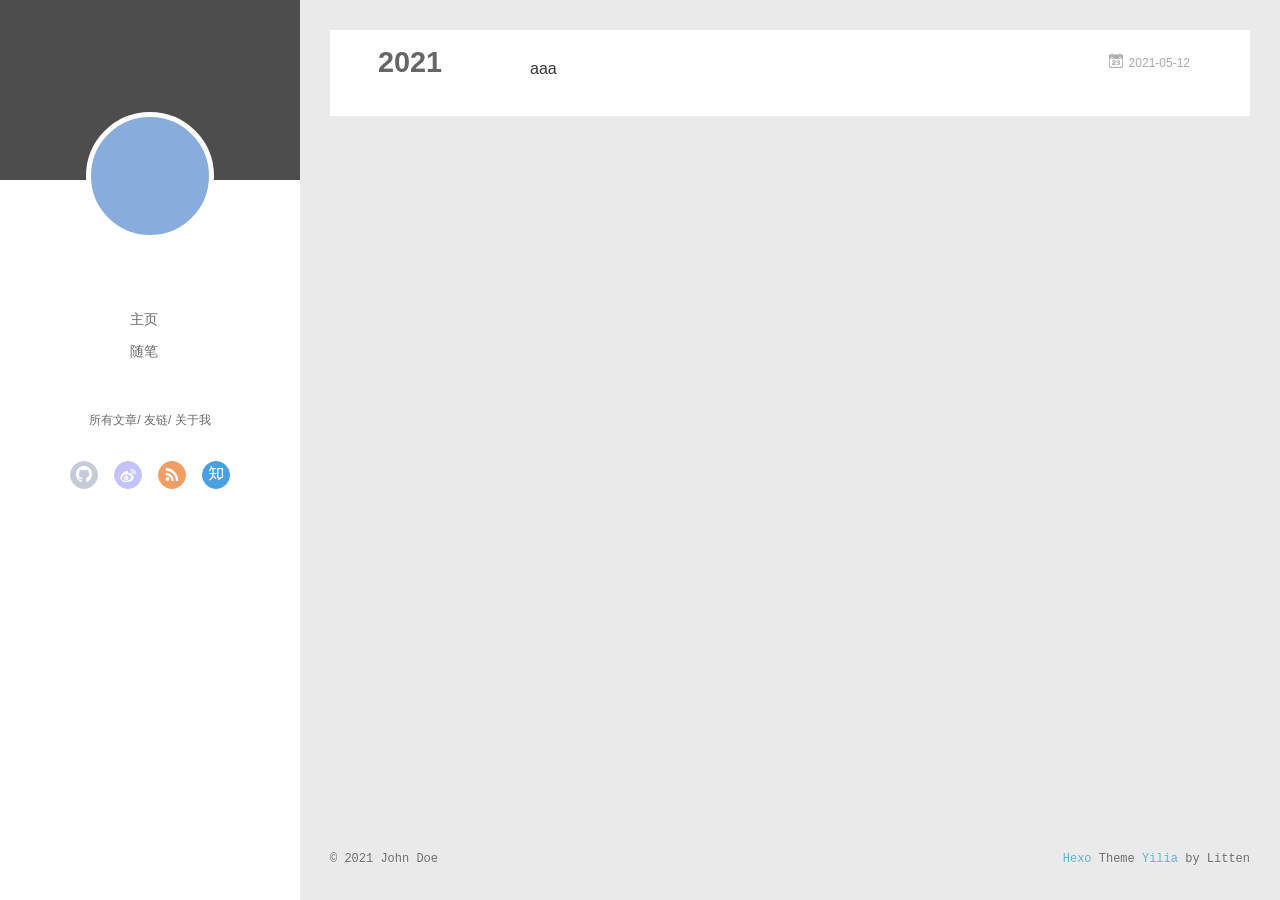
==== commit 9373ecb5: "Site updated: 2021-05-12 22:52:21" ====
--- a/archives/index.html
+++ b/archives/index.html
@@ -167,35 +167,14 @@
   <div class="archive-article-inner">
     <header class="archive-article-header">
       	<div class="article-meta">
-	      	<a href="/2021/05/12/%E8%80%83%E7%A0%94%E7%BB%8F%E9%AA%8C%E5%88%86%E4%BA%AB/" class="archive-article-date">
-  	<time datetime="2021-05-12T12:38:21.630Z" itemprop="datePublished"><i class="icon-calendar icon"></i>2021-05-12</time>
+	      	<a href="/2021/05/12/aaa/" class="archive-article-date">
+  	<time datetime="2021-05-12T14:44:00.000Z" itemprop="datePublished"><i class="icon-calendar icon"></i>2021-05-12</time>
 </a>
         </div>
     	 
-        <div class="article-info info-on-right">
-          
-          
-
-        </div>
-        <div class="clearfix"></div>
-    </header>
-  </div>
-</article>
-  
-    
-    
-    <article class="archive-article archive-type-post">
-  <div class="archive-article-inner">
-    <header class="archive-article-header">
-      	<div class="article-meta">
-	      	<a href="/2021/05/12/hello-world/" class="archive-article-date">
-  	<time datetime="2021-05-12T10:20:43.196Z" itemprop="datePublished"><i class="icon-calendar icon"></i>2021-05-12</time>
-</a>
-        </div>
-    	 
   
     <h1 itemprop="name">
-      <a class="archive-article-title" href="/2021/05/12/hello-world/">Hello World</a>
+      <a class="archive-article-title" href="/2021/05/12/aaa/">aaa</a>
     </h1>
   
 
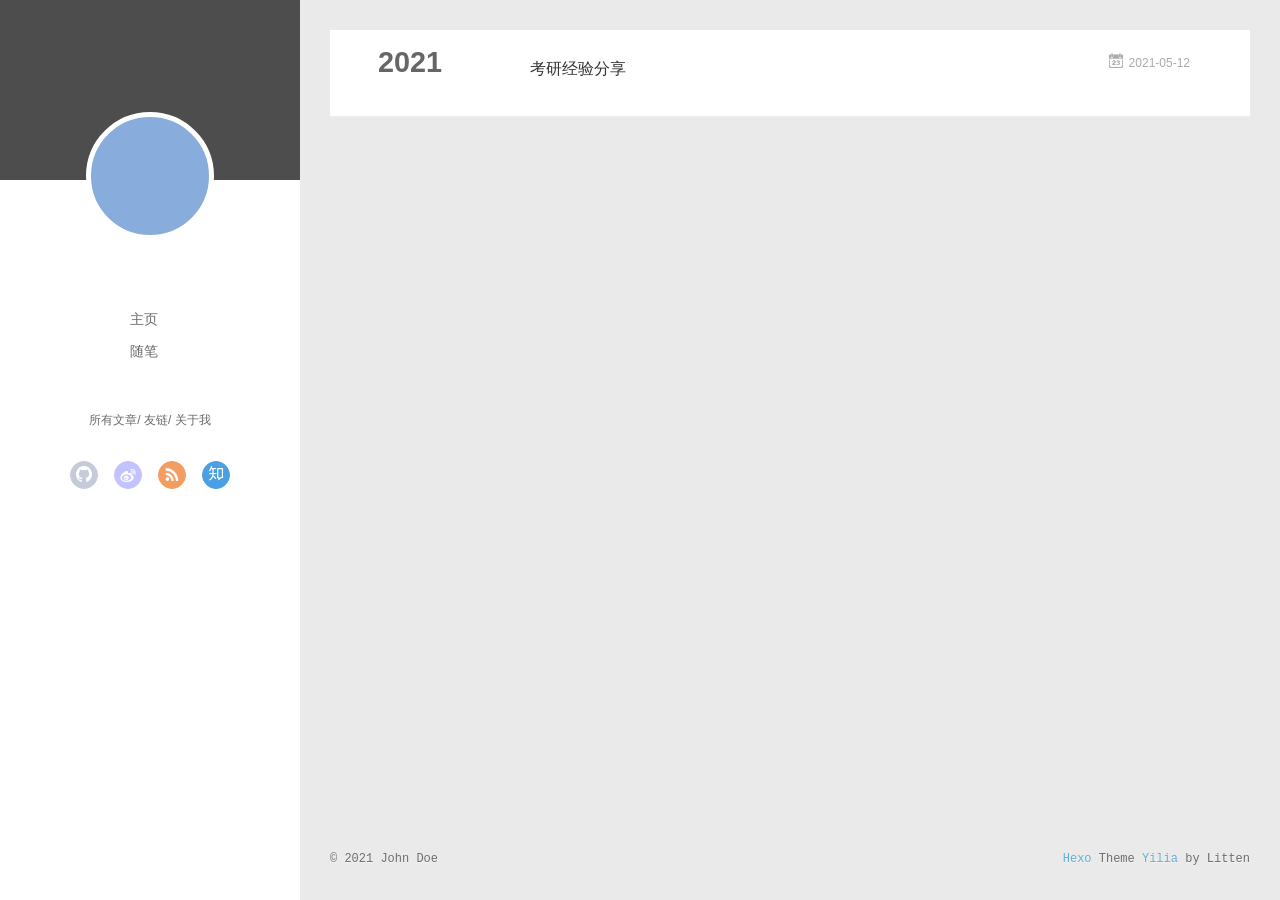
==== commit 5e74d2a2: "Site updated: 2021-05-12 23:11:20" ====
--- a/archives/index.html
+++ b/archives/index.html
@@ -174,7 +174,7 @@
     	 
   
     <h1 itemprop="name">
-      <a class="archive-article-title" href="/2021/05/12/aaa/">aaa</a>
+      <a class="archive-article-title" href="/2021/05/12/aaa/">考研经验分享</a>
     </h1>
   
 
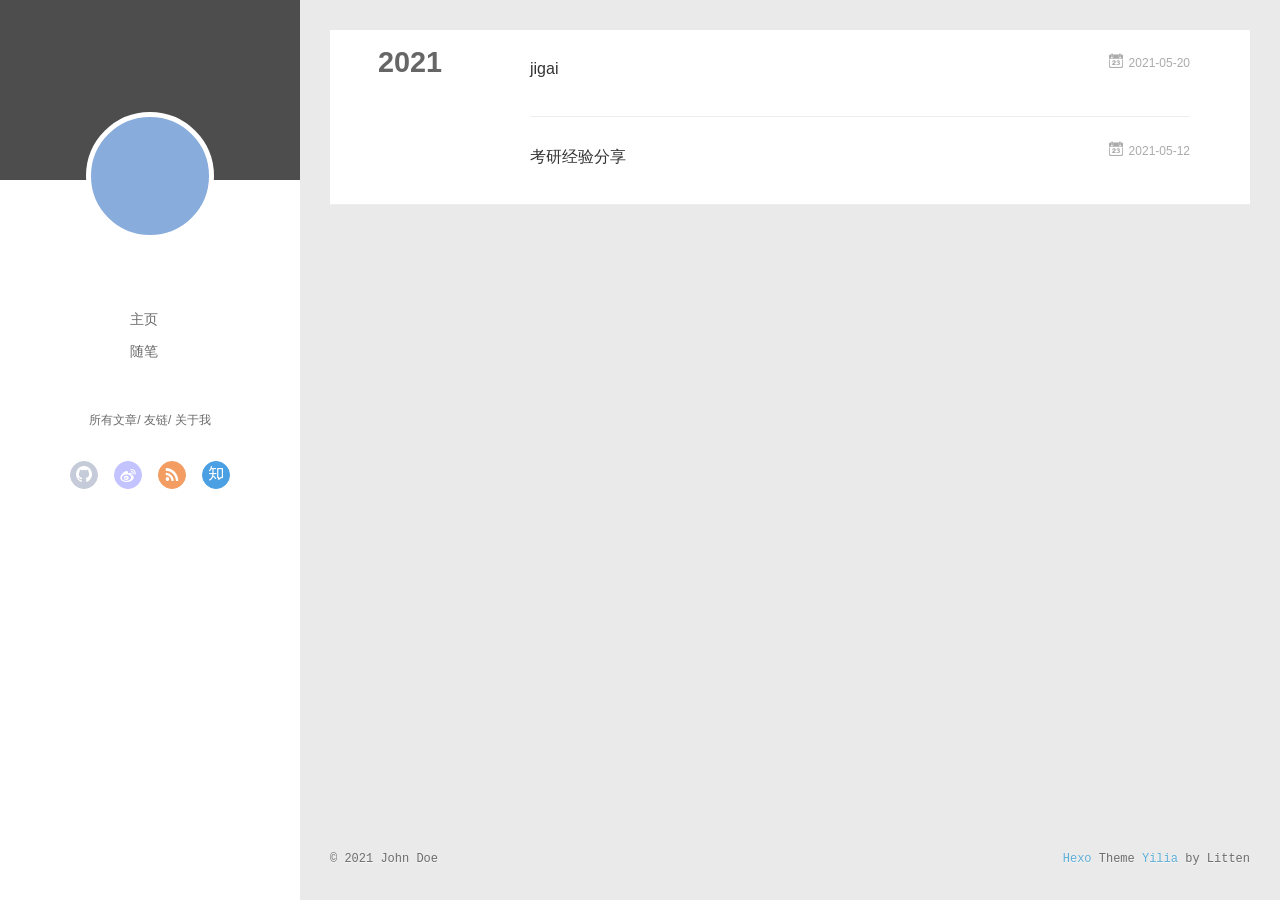
==== commit 7b10e145: "Site updated: 2021-05-20 19:17:23" ====
--- a/archives/index.html
+++ b/archives/index.html
@@ -162,6 +162,33 @@
           <a href="/archives/2021" class="archive-year">2021</a>
         </div>
         <div class="archives">
+    
+    <article class="archive-article archive-type-post">
+  <div class="archive-article-inner">
+    <header class="archive-article-header">
+      	<div class="article-meta">
+	      	<a href="/2021/05/20/jigai/" class="archive-article-date">
+  	<time datetime="2021-05-20T11:11:47.000Z" itemprop="datePublished"><i class="icon-calendar icon"></i>2021-05-20</time>
+</a>
+        </div>
+    	 
+  
+    <h1 itemprop="name">
+      <a class="archive-article-title" href="/2021/05/20/jigai/">jigai</a>
+    </h1>
+  
+
+        <div class="article-info info-on-right">
+          
+          
+
+        </div>
+        <div class="clearfix"></div>
+    </header>
+  </div>
+</article>
+  
+    
     
     <article class="archive-article archive-type-post">
   <div class="archive-article-inner">
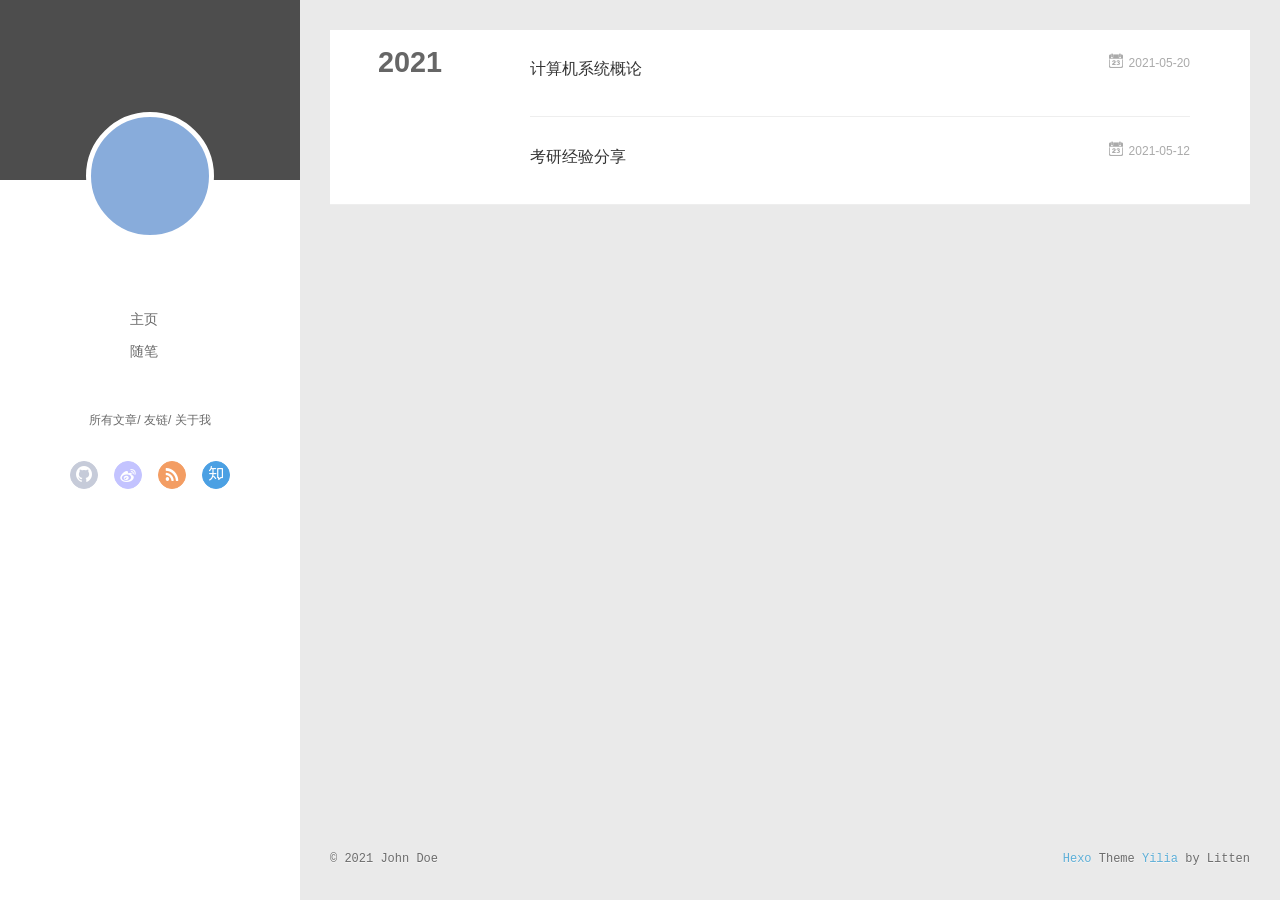
==== commit 9ba1334b: "Site updated: 2021-05-20 19:34:10" ====
--- a/archives/index.html
+++ b/archives/index.html
@@ -174,7 +174,7 @@
     	 
   
     <h1 itemprop="name">
-      <a class="archive-article-title" href="/2021/05/20/jigai/">jigai</a>
+      <a class="archive-article-title" href="/2021/05/20/jigai/">计算机系统概论</a>
     </h1>
   
 
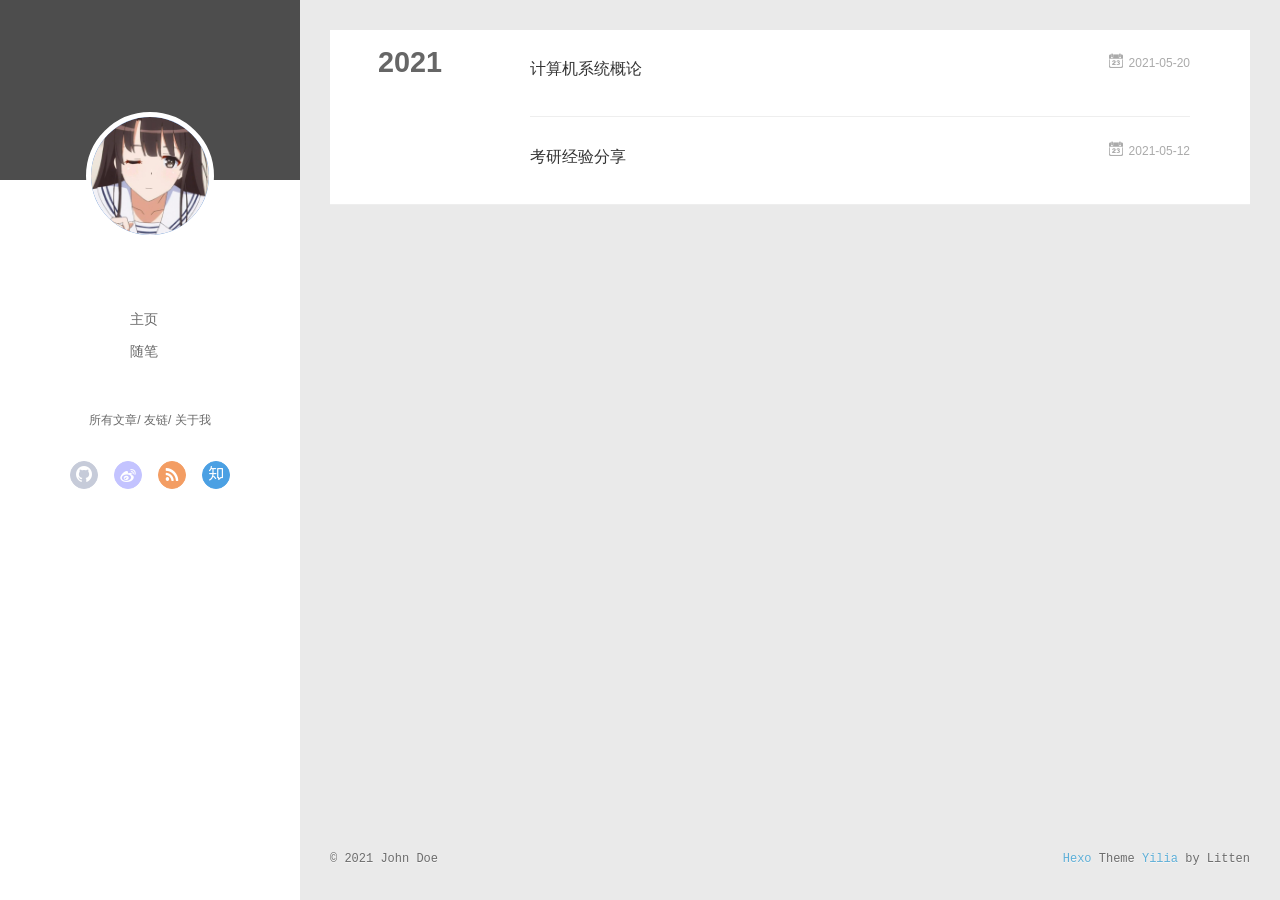
==== commit 88cf8a07: "Site updated: 2021-05-20 19:43:53" ====
--- a/archives/index.html
+++ b/archives/index.html
@@ -43,7 +43,7 @@
 <div class="intrude-less">
 	<header id="header" class="inner">
 		<a href="/" class="profilepic">
-			<img src="" class="js-avatar">
+			<img src="/img/avatar.gif" class="js-avatar">
 		</a>
 		<hgroup>
 		  <h1 class="header-author"><a href="/"></a></h1>
@@ -101,7 +101,7 @@
 	<div class="intrude-less">
 		<header id="header" class="inner">
 			<div class="profilepic">
-				<img src="" class="js-avatar">
+				<img src="/img/avatar.gif" class="js-avatar">
 			</div>
 			<hgroup>
 			  <h1 class="header-author js-header-author"></h1>
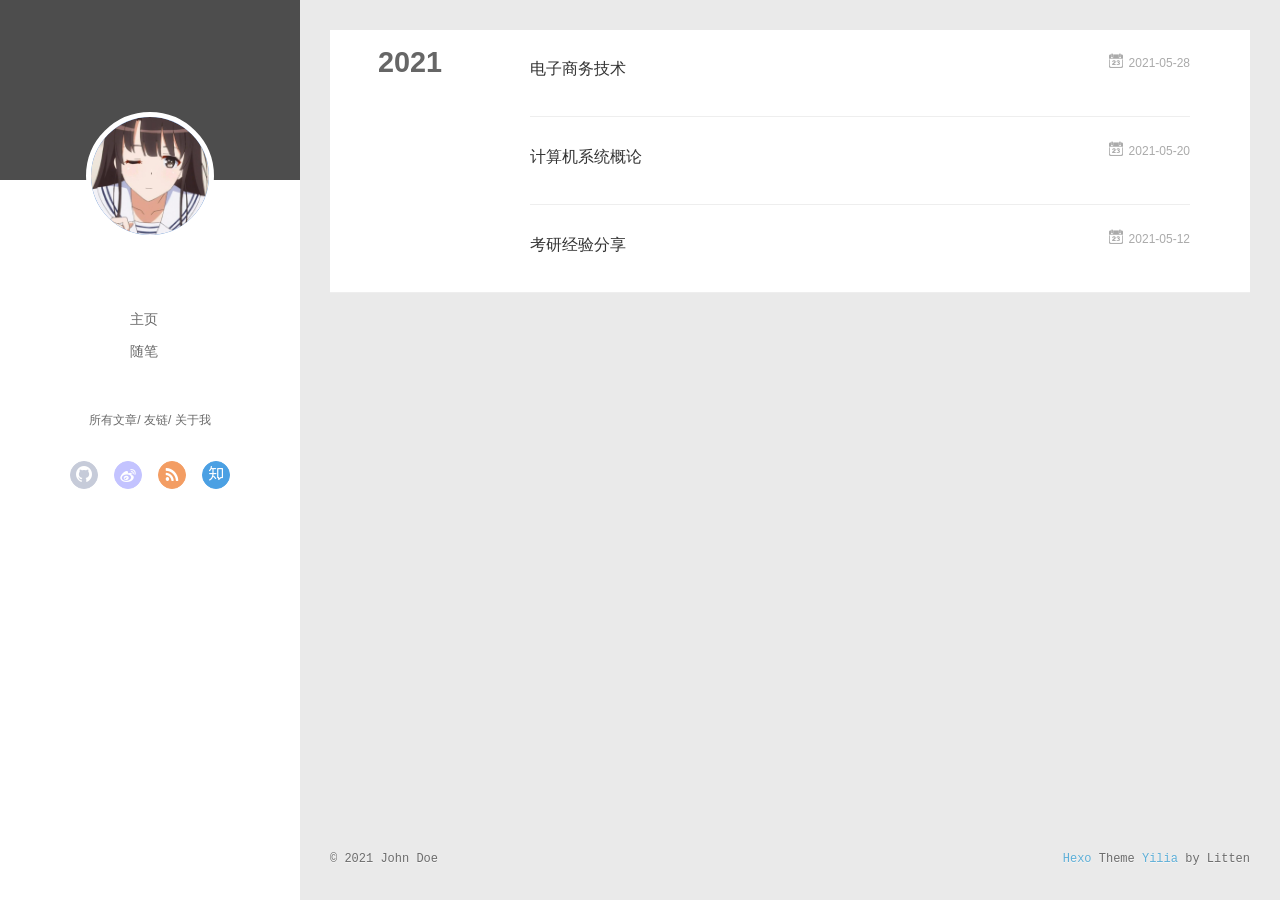
==== commit 46fb8fdf: "Site updated: 2021-05-28 16:10:08" ====
--- a/archives/index.html
+++ b/archives/index.html
@@ -162,6 +162,33 @@
           <a href="/archives/2021" class="archive-year">2021</a>
         </div>
         <div class="archives">
+    
+    <article class="archive-article archive-type-post">
+  <div class="archive-article-inner">
+    <header class="archive-article-header">
+      	<div class="article-meta">
+	      	<a href="/2021/05/28/dianzishangwu/" class="archive-article-date">
+  	<time datetime="2021-05-28T08:08:42.000Z" itemprop="datePublished"><i class="icon-calendar icon"></i>2021-05-28</time>
+</a>
+        </div>
+    	 
+  
+    <h1 itemprop="name">
+      <a class="archive-article-title" href="/2021/05/28/dianzishangwu/">电子商务技术</a>
+    </h1>
+  
+
+        <div class="article-info info-on-right">
+          
+          
+
+        </div>
+        <div class="clearfix"></div>
+    </header>
+  </div>
+</article>
+  
+    
     
     <article class="archive-article archive-type-post">
   <div class="archive-article-inner">
